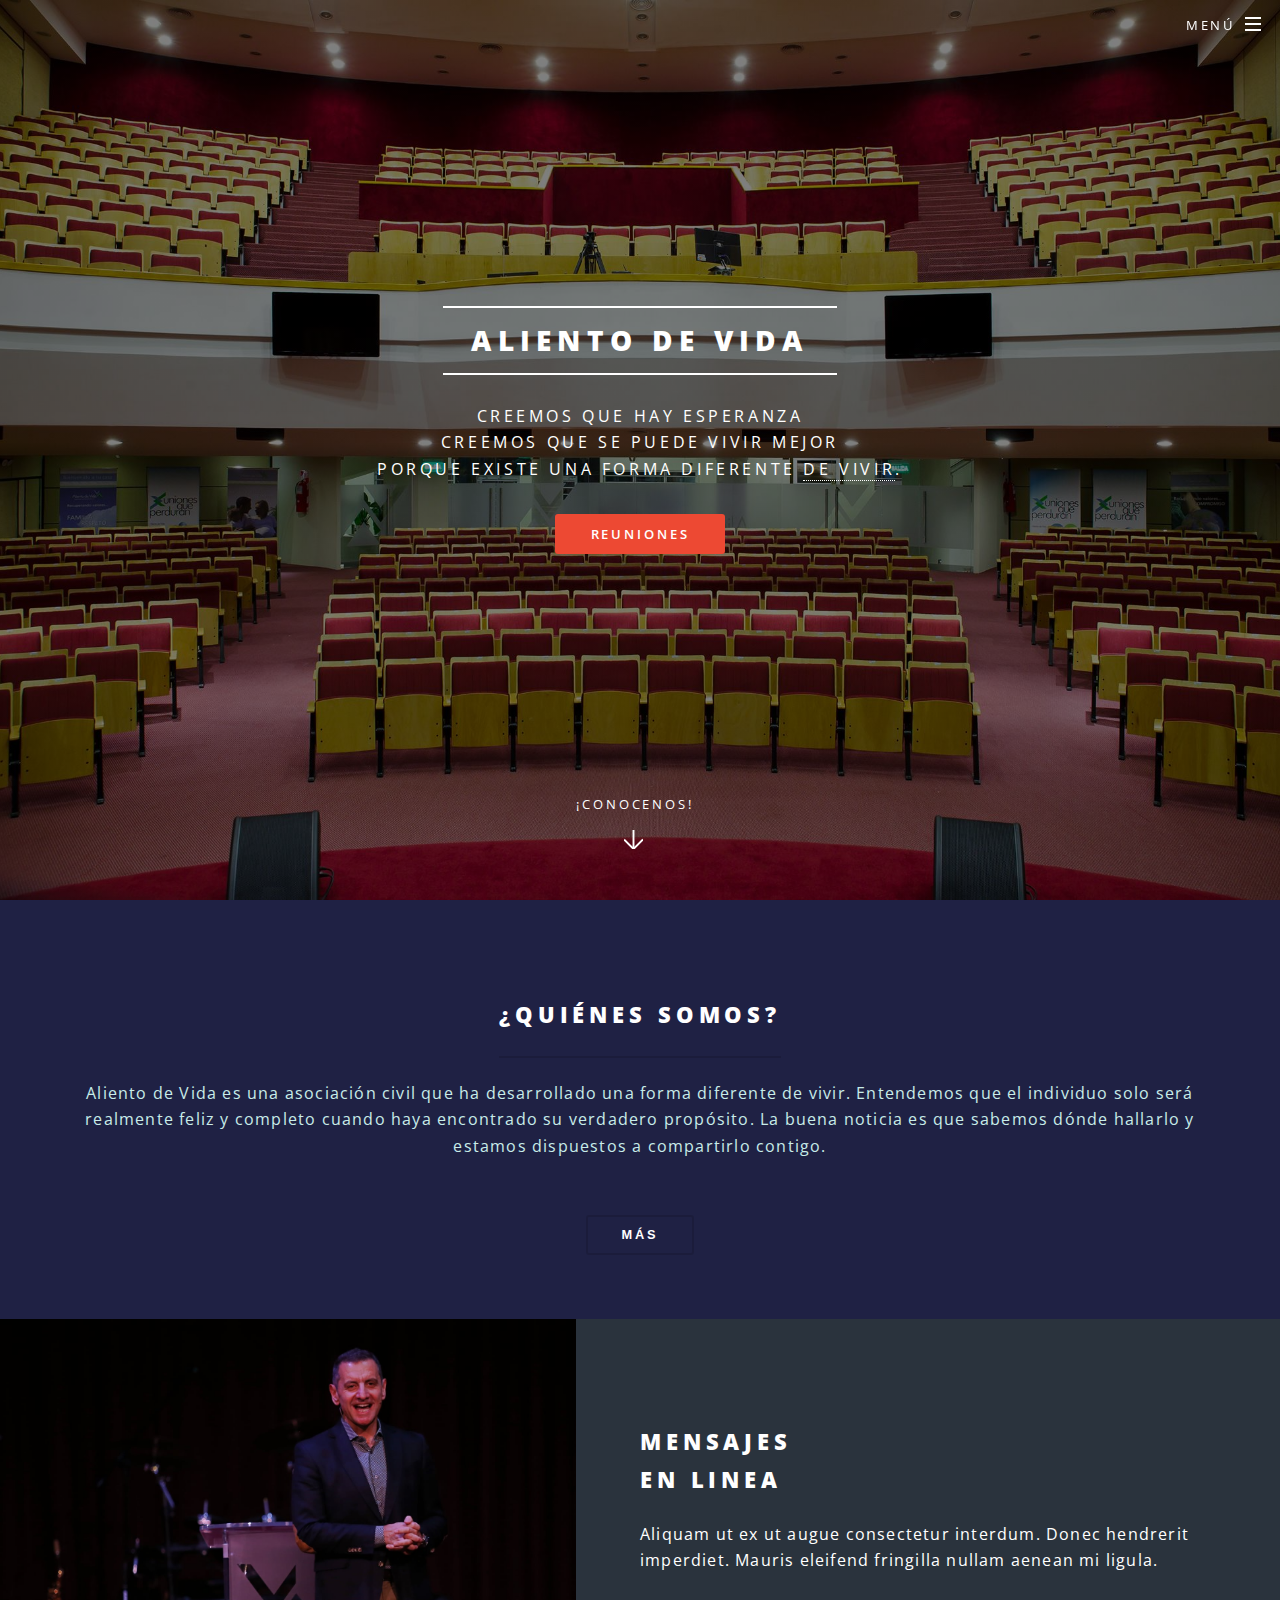
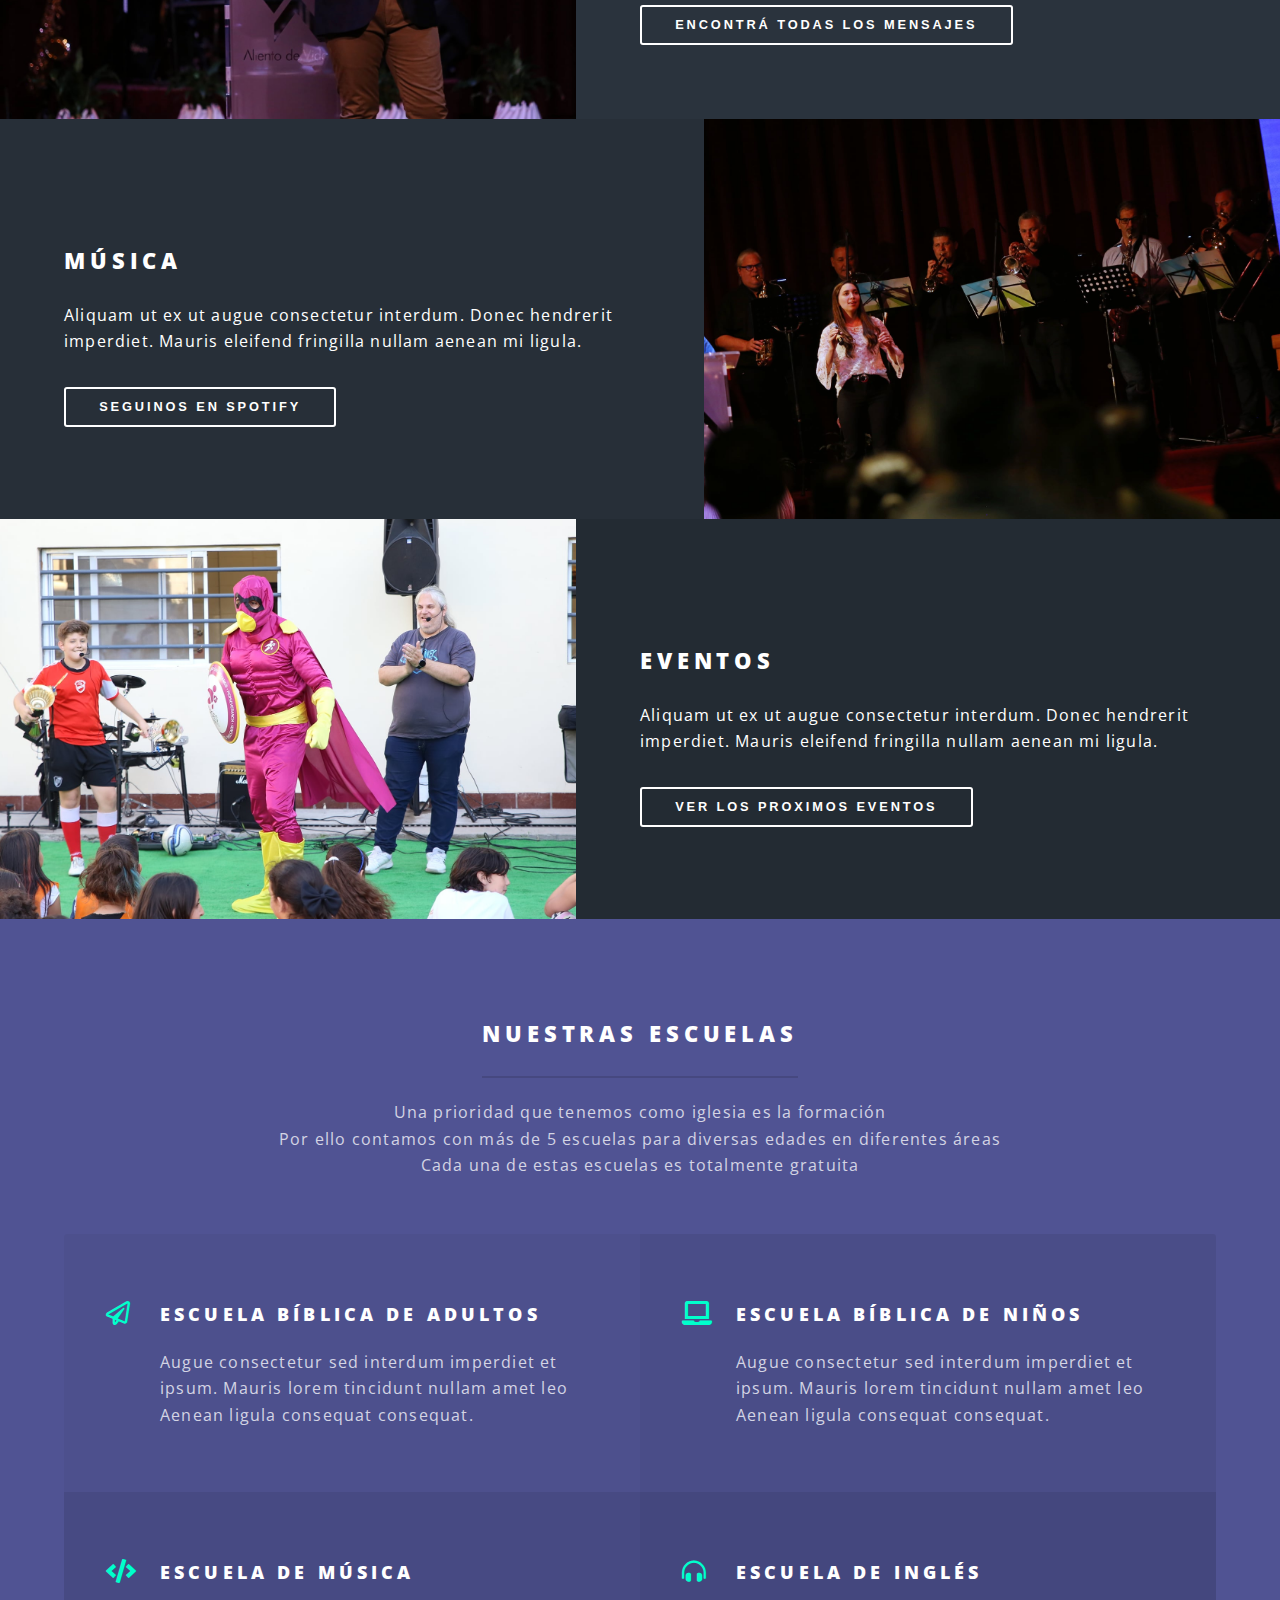
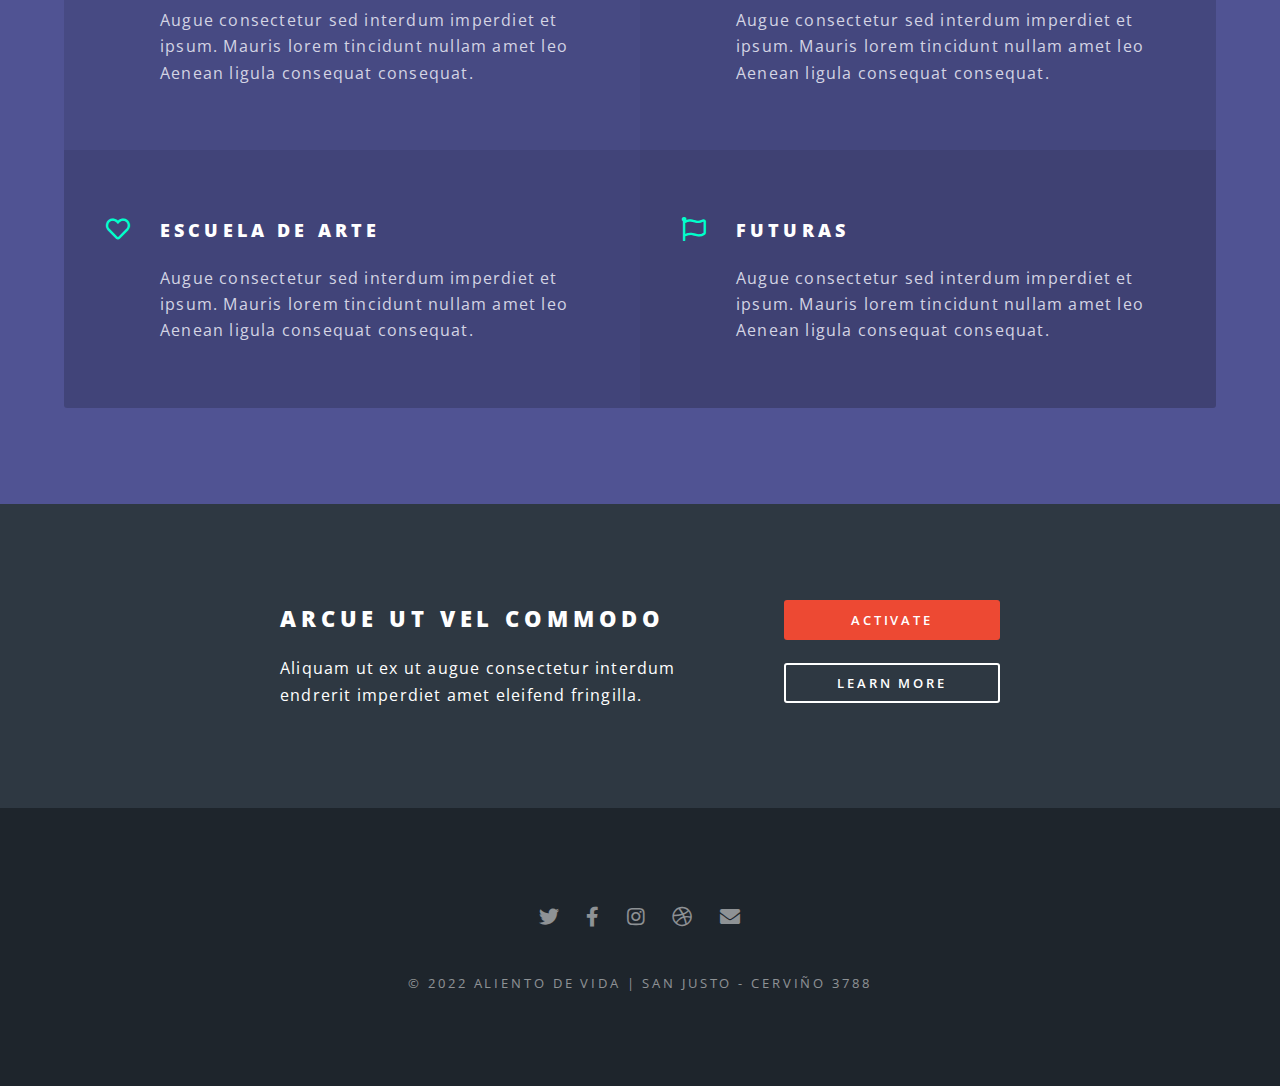
==== index.html @ 41821c65 "first commit" ====
<!DOCTYPE HTML>
<html>
	<head>
		<title>Aliento de Vida</title>
		<meta charset="utf-8" />
		<meta name="viewport" content="width=device-width, initial-scale=1, user-scalable=no" />
		<link rel="stylesheet" href="assets/css/main.css" />
		<link rel="icon" href="./images/alientoLogo.jpg" type="image/x-icon">
		
		<noscript><link rel="stylesheet" href="assets/css/noscript.css" /></noscript>
	</head>
	<body class="landing is-preload">

		<!-- Page Wrapper -->
			<div id="page-wrapper">

				<!-- Header -->
					<header id="header" class="alt">
						<h1><a href="index.html">Aliento de Vida</a></h1>
						<nav id="nav">
							<ul>
								<li class="special">
									<a href="#menu" class="menuToggle"><span>Menú</span></a>
									<div id="menu">
										<ul>
											<li><a href="index.html">Iglesia</a></li>
											<li><a href="generic.html">Música</a></li>
											<li><a href="elements.html">Escuelas</a></li>
											<li><a href="elements.html">Ministerios</a></li>
											<li><a href="elements.html">Testimonios</a></li>
											<li><a href="elements.html">Extensiones</a></li>
										</ul>
									</div>
								</li>
							</ul>
						</nav>
					</header>

				<!-- Banner -->
					<section id="banner">
						<div class="inner">
							<h2>Aliento de Vida</h2>
							<p>Creemos que hay esperanza<br/>
								Creemos que se puede vivir mejor<br/>
							Porque existe una forma diferente <a href="#">de vivir</a>.</p>
							<ul class="actions special">
								<li><a href="#" class="button primary">Reuniones	</a></li>
							</ul>
						</div>
						<a href="#one" class="more scrolly">¡Conocenos!</a>
					</section>

				<!-- One -->
					<section id="one" class="wrapper style1 special">
						<div class="inner">
							<header class="major">
								<h2>¿Quiénes somos?<br/>
									</h2>
								<p>Aliento de Vida es una asociación civil que ha desarrollado una forma diferente de vivir.
									Entendemos que el individuo solo será realmente feliz y completo 
									cuando haya encontrado su verdadero propósito. La buena noticia es 
									que sabemos dónde hallarlo y estamos dispuestos a compartirlo contigo.</p>
							</header>
							<button>Más</button>
						</div>
					</section>

				<!-- Two -->
					<section id="two" class="wrapper alt style2">
						<section class="spotlight">
							<div class="image">
								<div class="slider" id="slider-1">
									<div class="slider__section">
										<img class="slider__img" src="images/Mensajes/1.jpg" alt="">
									</div>
									<div class="slider__section">
										<img class="slider__img zoom" src="images/Mensajes/2.jpg" alt="">
									</div>
									<div class="slider__section">
										<img class="slider__img" src="images/Mensajes/3.jpg" alt="">
									</div>
									<div class="slider__section">
										<img class="slider__img zoom" src="images/Mensajes/4.jpg" alt="">
									</div>
								</div>
							</div>
							<div class="content">
								<h2>Mensajes<br />
								en linea</h2>
								<p>Aliquam ut ex ut augue consectetur interdum. Donec hendrerit imperdiet. Mauris eleifend fringilla nullam aenean mi ligula.</p>
								<button>Encontrá todas los mensajes</button>
							</div>
						</section>
						<section class="spotlight">
							<div class="image">
								<div class="slider" id="slider-2">
									<div class="slider__section">
										<img class="slider__img zoom" src="images/Musica/1.jpg" alt="">
									</div>
									<div class="slider__section">
										<img class="slider__img" src="images/Musica/2.jpg" alt="">
									</div>
									<div class="slider__section">
										<img class="slider__img zoom" src="images/Musica/3.jpg" alt="">
									</div>
									<div class="slider__section">
										<img class="slider__img" src="images/Musica/4.jpg" alt="">
									</div>
								</div>
							</div>
							<div class="content">
								<h2>Música<br />
								</h2>
								<p>Aliquam ut ex ut augue consectetur interdum. Donec hendrerit imperdiet. Mauris eleifend fringilla nullam aenean mi ligula.</p>
								<button>Seguinos en spotify</button>
							</div>
						</section>
						<section class="spotlight">
							<div class="image">
								<div class="slider" id="slider-3">
									<div class="slider__section">
										<img class="slider__img" src="images/Eventos/1.jpg" alt="">
									</div>
									<div class="slider__section">
										<img class="slider__img zoom" src="images/Eventos/2.jpg" alt="">
									</div>
									<div class="slider__section">
										<img class="slider__img" src="images/Eventos/3.jpg" alt="">
									</div>
									<div class="slider__section">
										<img class="slider__img zoom" src="images/Eventos/4.jpg" alt="">
									</div>
								</div>
							</div>
							<div class="content">
								<h2>Eventos<br />
								</h2>
								<p>Aliquam ut ex ut augue consectetur interdum. Donec hendrerit imperdiet. Mauris eleifend fringilla nullam aenean mi ligula.</p>
								<button>Ver los proximos eventos</button>
							</div>
						</section>
					</section>

				<!-- Three -->
					<section id="three" class="wrapper style3 special">
						<div class="inner">
							<header class="major">
								<h2>Nuestras escuelas</h2>
								<p>Una prioridad que tenemos como iglesia es la formación<br />
								Por ello contamos con más de 5 escuelas para diversas edades en diferentes áreas<br />
								Cada una de estas escuelas es totalmente gratuita
								</p>
							</header>
							<ul class="features">
								<li class="icon fa-paper-plane">
									<h3>Escuela Bíblica de adultos</h3>
									<p>Augue consectetur sed interdum imperdiet et ipsum. Mauris lorem tincidunt nullam amet leo Aenean ligula consequat consequat.</p>
								</li>
								<li class="icon solid fa-laptop">
									<h3>Escuela Bíblica de niños</h3>
									<p>Augue consectetur sed interdum imperdiet et ipsum. Mauris lorem tincidunt nullam amet leo Aenean ligula consequat consequat.</p>
								</li>
								<li class="icon solid fa-code">
									<h3>Escuela de Música</h3>
									<p>Augue consectetur sed interdum imperdiet et ipsum. Mauris lorem tincidunt nullam amet leo Aenean ligula consequat consequat.</p>
								</li>
								<li class="icon solid fa-headphones-alt">
									<h3>Escuela de Inglés</h3>
									<p>Augue consectetur sed interdum imperdiet et ipsum. Mauris lorem tincidunt nullam amet leo Aenean ligula consequat consequat.</p>
								</li>
								<li class="icon fa-heart">
									<h3>Escuela de Arte</h3>
									<p>Augue consectetur sed interdum imperdiet et ipsum. Mauris lorem tincidunt nullam amet leo Aenean ligula consequat consequat.</p>
								</li>
								<li class="icon fa-flag">
									<h3>Futuras</h3>
									<p>Augue consectetur sed interdum imperdiet et ipsum. Mauris lorem tincidunt nullam amet leo Aenean ligula consequat consequat.</p>
								</li>
							</ul>
						</div>
					</section>

				<!-- CTA -->
					<section id="cta" class="wrapper style4">
						<div class="inner">
							<header>
								<h2>Arcue ut vel commodo</h2>
								<p>Aliquam ut ex ut augue consectetur interdum endrerit imperdiet amet eleifend fringilla.</p>
							</header>
							<ul class="actions stacked">
								<li><a href="#" class="button fit primary">Activate</a></li>
								<li><a href="#" class="button fit">Learn More</a></li>
							</ul>
						</div>
					</section>

				<!-- Footer -->
					<footer id="footer">
						<ul class="icons">
							<li><a href="#" class="icon brands fa-twitter"><span class="label">Twitter</span></a></li>
							<li><a href="#" class="icon brands fa-facebook-f"><span class="label">Facebook</span></a></li>
							<li><a href="#" class="icon brands fa-instagram"><span class="label">Instagram</span></a></li>
							<li><a href="#" class="icon brands fa-dribbble"><span class="label">Dribbble</span></a></li>
							<li><a href="#" class="icon solid fa-envelope"><span class="label">Email</span></a></li>
						</ul>
						<ul class="copyright">
							<li>&copy; 2022 Aliento de Vida | San Justo - Cerviño 3788</li></li>
						</ul>
					</footer>

			</div>

		<!-- Scripts -->
			<script src="assets/js/jquery.min.js"></script>
			<script src="assets/js/jquery.scrollex.min.js"></script>
			<script src="assets/js/jquery.scrolly.min.js"></script>
			<script src="assets/js/browser.min.js"></script>
			<script src="assets/js/breakpoints.min.js"></script>
			<script src="assets/js/util.js"></script>
			<script src="assets/js/main.js"></script>
			<script src="assets/js/sliders.js"></script>
			<script src="https://cdn.jsdelivr.net/npm/bootstrap@5.1.3/dist/js/bootstrap.bundle.min.js" integrity="sha384-ka7Sk0Gln4gmtz2MlQnikT1wXgYsOg+OMhuP+IlRH9sENBO0LRn5q+8nbTov4+1p" crossorigin="anonymous"></script>
	</body>
</html>
---- assets/css/main.css ----
@import url(fontawesome-all.min.css);
@import url("https://fonts.googleapis.com/css?family=Open+Sans:400,400italic,600,600italic,800,800italic");

.impo{
	color: #fff !important;
}

html, body, div, span, applet, object,
iframe, h1, h2, h3, h4, h5, h6, p, blockquote,
pre, a, abbr, acronym, address, big, cite,
code, del, dfn, em, img, ins, kbd, q, s, samp,
small, strike, strong, sub, sup, tt, var, b,
u, i, center, dl, dt, dd, ol, ul, li, fieldset,
form, label, legend, table, caption, tbody,
tfoot, thead, tr, th, td, article, aside,
canvas, details, embed, figure, figcaption,
footer, header, hgroup, menu, nav, output, ruby,
section, summary, time, mark, audio, video {
	margin: 0;
	padding: 0;
	border: 0;
	font-size: 100%;
	font: inherit;
	vertical-align: baseline;}

article, aside, details, figcaption, figure,
footer, header, hgroup, menu, nav, section {
	display: block;}

body {
	line-height: 1;
}

ol, ul {
	list-style: none;
}

blockquote, q {
	quotes: none;
}

	blockquote:before, blockquote:after, q:before, q:after {
		content: '';
		content: none;
	}

table {
	border-collapse: collapse;
	border-spacing: 0;
}

body {
	-webkit-text-size-adjust: none;
}

mark {
	background-color: transparent;
	color: inherit;
}

input::-moz-focus-inner {
	border: 0;
	padding: 0;
}

input, select, textarea {
	-moz-appearance: none;
	-webkit-appearance: none;
	-ms-appearance: none;
	appearance: none;
}

/* Basic */

	@-ms-viewport {
		width: device-width;
	}

	html {
		box-sizing: border-box;
	}

	*, *:before, *:after {
		box-sizing: inherit;
	}

	body {
		background: #2e3842;
	}

		body.is-preload *, body.is-preload *:before, body.is-preload *:after {
			-moz-animation: none !important;
			-webkit-animation: none !important;
			-ms-animation: none !important;
			animation: none !important;
			-moz-transition: none !important;
			-webkit-transition: none !important;
			-ms-transition: none !important;
			transition: none !important;
		}

	body, input, select, textarea {
		color: #fff;
		font-family: "Open Sans", Helvetica, sans-serif;
		font-size: 15pt;
		font-weight: 400;
		letter-spacing: 0.075em;
		line-height: 1.65em;
	}

		@media screen and (max-width: 1680px) {

			body, input, select, textarea {
				font-size: 13pt;
			}

		}

		@media screen and (max-width: 1280px) {

			body, input, select, textarea {
				font-size: 12pt;
			}

		}

		@media screen and (max-width: 736px) {

			body, input, select, textarea {
				font-size: 11pt;
				letter-spacing: 0.0375em;
			}

		}

	a {
		-moz-transition: color 0.2s ease, border-bottom-color 0.2s ease;
		-webkit-transition: color 0.2s ease, border-bottom-color 0.2s ease;
		-ms-transition: color 0.2s ease, border-bottom-color 0.2s ease;
		transition: color 0.2s ease, border-bottom-color 0.2s ease;
		border-bottom: dotted 1px;
		color: inherit;
		text-decoration: none;
	}

		a:hover {
			border-bottom-color: transparent;
		}

	strong, b {
		color: #fff;
		font-weight: 600;
	}

	em, i {
		font-style: italic;
	}

	p {
		margin: 0 0 2em 0;
	}

	h1, h2, h3, h4, h5, h6 {
		color: #fff;
		font-weight: 800;
		letter-spacing: 0.225em;
		line-height: 1em;
		margin: 0 0 1em 0;
		text-transform: uppercase;
	}

		h1 a, h2 a, h3 a, h4 a, h5 a, h6 a {
			color: inherit;
			text-decoration: none;
		}

	h2 {
		font-size: 1.35em;
		line-height: 1.75em;
	}

		@media screen and (max-width: 736px) {

			h2 {
				font-size: 1.1em;
				line-height: 1.65em;
			}

		}

	h3 {
		font-size: 1.15em;
		line-height: 1.75em;
	}

		@media screen and (max-width: 736px) {

			h3 {
				font-size: 1em;
				line-height: 1.65em;
			}

		}

	h4 {
		font-size: 1em;
		line-height: 1.5em;
	}

	h5 {
		font-size: 0.8em;
		line-height: 1.5em;
	}

	h6 {
		font-size: 0.7em;
		line-height: 1.5em;
	}

	sub {
		font-size: 0.8em;
		position: relative;
		top: 0.5em;
	}

	sup {
		font-size: 0.8em;
		position: relative;
		top: -0.5em;
	}

	hr {
		border: 0;
		border-bottom: solid 2px #fff;
		margin: 3em 0;
	}

		hr.major {
			margin: 4.5em 0;
		}

	blockquote {
		border-left: solid 4px #fff;
		font-style: italic;
		margin: 0 0 2em 0;
		padding: 0.5em 0 0.5em 2em;
	}

	code {
		background: rgba(144, 144, 144, 0.25);
		border-radius: 3px;
		font-family: "Courier New", monospace;
		font-size: 0.9em;
		letter-spacing: 0;
		margin: 0 0.25em;
		padding: 0.25em 0.65em;
	}

	pre {
		-webkit-overflow-scrolling: touch;
		font-family: "Courier New", monospace;
		font-size: 0.9em;
		margin: 0 0 2em 0;
	}

		pre code {
			display: block;
			line-height: 1.75em;
			padding: 1em 1.5em;
			overflow-x: auto;
		}

	.align-left {
		text-align: left;
	}

	.align-center {
		text-align: center;
	}

	.align-right {
		text-align: right;
	}

/* Row */

	.row {
		display: flex;
		flex-wrap: wrap;
		box-sizing: border-box;
		align-items: stretch;
	}

		.row > * {
			box-sizing: border-box;
		}

		.row.gtr-uniform > * > :last-child {
			margin-bottom: 0;
		}

		.row.aln-left {
			justify-content: flex-start;
		}

		.row.aln-center {
			justify-content: center;
		}

		.row.aln-right {
			justify-content: flex-end;
		}

		.row.aln-top {
			align-items: flex-start;
		}

		.row.aln-middle {
			align-items: center;
		}

		.row.aln-bottom {
			align-items: flex-end;
		}

		.row > .imp {
			order: -1;
		}

		.row > .col-1 {
			width: 8.33333%;
		}

		.row > .off-1 {
			margin-left: 8.33333%;
		}

		.row > .col-2 {
			width: 16.66667%;
		}

		.row > .off-2 {
			margin-left: 16.66667%;
		}

		.row > .col-3 {
			width: 25%;
		}

		.row > .off-3 {
			margin-left: 25%;
		}

		.row > .col-4 {
			width: 33.33333%;
		}

		.row > .off-4 {
			margin-left: 33.33333%;
		}

		.row > .col-5 {
			width: 41.66667%;
		}

		.row > .off-5 {
			margin-left: 41.66667%;
		}

		.row > .col-6 {
			width: 50%;
		}

		.row > .off-6 {
			margin-left: 50%;
		}

		.row > .col-7 {
			width: 58.33333%;
		}

		.row > .off-7 {
			margin-left: 58.33333%;
		}

		.row > .col-8 {
			width: 66.66667%;
		}

		.row > .off-8 {
			margin-left: 66.66667%;
		}

		.row > .col-9 {
			width: 75%;
		}

		.row > .off-9 {
			margin-left: 75%;
		}

		.row > .col-10 {
			width: 83.33333%;
		}

		.row > .off-10 {
			margin-left: 83.33333%;
		}

		.row > .col-11 {
			width: 91.66667%;
		}

		.row > .off-11 {
			margin-left: 91.66667%;
		}

		.row > .col-12 {
			width: 100%;
		}

		.row > .off-12 {
			margin-left: 100%;
		}

		.row.gtr-0 {
			margin-top: 0;
			margin-left: 0em;
		}

			.row.gtr-0 > * {
				padding: 0 0 0 0em;
			}

			.row.gtr-0.gtr-uniform {
				margin-top: 0em;
			}

				.row.gtr-0.gtr-uniform > * {
					padding-top: 0em;
				}

		.row.gtr-25 {
			margin-top: 0;
			margin-left: -0.375em;
		}

			.row.gtr-25 > * {
				padding: 0 0 0 0.375em;
			}

			.row.gtr-25.gtr-uniform {
				margin-top: -0.375em;
			}

				.row.gtr-25.gtr-uniform > * {
					padding-top: 0.375em;
				}

		.row.gtr-50 {
			margin-top: 0;
			margin-left: -0.75em;
		}

			.row.gtr-50 > * {
				padding: 0 0 0 0.75em;
			}

			.row.gtr-50.gtr-uniform {
				margin-top: -0.75em;
			}

				.row.gtr-50.gtr-uniform > * {
					padding-top: 0.75em;
				}

		.row {
			margin-top: 0;
			margin-left: -1.5em;
		}

			.row > * {
				padding: 0 0 0 1.5em;
			}

			.row.gtr-uniform {
				margin-top: -1.5em;
			}

				.row.gtr-uniform > * {
					padding-top: 1.5em;
				}

		.row.gtr-150 {
			margin-top: 0;
			margin-left: -2.25em;
		}

			.row.gtr-150 > * {
				padding: 0 0 0 2.25em;
			}

			.row.gtr-150.gtr-uniform {
				margin-top: -2.25em;
			}

				.row.gtr-150.gtr-uniform > * {
					padding-top: 2.25em;
				}

		.row.gtr-200 {
			margin-top: 0;
			margin-left: -3em;
		}

			.row.gtr-200 > * {
				padding: 0 0 0 3em;
			}

			.row.gtr-200.gtr-uniform {
				margin-top: -3em;
			}

				.row.gtr-200.gtr-uniform > * {
					padding-top: 3em;
				}

		@media screen and (max-width: 1680px) {

			.row {
				display: flex;
				flex-wrap: wrap;
				box-sizing: border-box;
				align-items: stretch;
			}

				.row > * {
					box-sizing: border-box;
				}

				.row.gtr-uniform > * > :last-child {
					margin-bottom: 0;
				}

				.row.aln-left {
					justify-content: flex-start;
				}

				.row.aln-center {
					justify-content: center;
				}

				.row.aln-right {
					justify-content: flex-end;
				}

				.row.aln-top {
					align-items: flex-start;
				}

				.row.aln-middle {
					align-items: center;
				}

				.row.aln-bottom {
					align-items: flex-end;
				}

				.row > .imp-xlarge {
					order: -1;
				}

				.row > .col-1-xlarge {
					width: 8.33333%;
				}

				.row > .off-1-xlarge {
					margin-left: 8.33333%;
				}

				.row > .col-2-xlarge {
					width: 16.66667%;
				}

				.row > .off-2-xlarge {
					margin-left: 16.66667%;
				}

				.row > .col-3-xlarge {
					width: 25%;
				}

				.row > .off-3-xlarge {
					margin-left: 25%;
				}

				.row > .col-4-xlarge {
					width: 33.33333%;
				}

				.row > .off-4-xlarge {
					margin-left: 33.33333%;
				}

				.row > .col-5-xlarge {
					width: 41.66667%;
				}

				.row > .off-5-xlarge {
					margin-left: 41.66667%;
				}

				.row > .col-6-xlarge {
					width: 50%;
				}

				.row > .off-6-xlarge {
					margin-left: 50%;
				}

				.row > .col-7-xlarge {
					width: 58.33333%;
				}

				.row > .off-7-xlarge {
					margin-left: 58.33333%;
				}

				.row > .col-8-xlarge {
					width: 66.66667%;
				}

				.row > .off-8-xlarge {
					margin-left: 66.66667%;
				}

				.row > .col-9-xlarge {
					width: 75%;
				}

				.row > .off-9-xlarge {
					margin-left: 75%;
				}

				.row > .col-10-xlarge {
					width: 83.33333%;
				}

				.row > .off-10-xlarge {
					margin-left: 83.33333%;
				}

				.row > .col-11-xlarge {
					width: 91.66667%;
				}

				.row > .off-11-xlarge {
					margin-left: 91.66667%;
				}

				.row > .col-12-xlarge {
					width: 100%;
				}

				.row > .off-12-xlarge {
					margin-left: 100%;
				}

				.row.gtr-0 {
					margin-top: 0;
					margin-left: 0em;
				}

					.row.gtr-0 > * {
						padding: 0 0 0 0em;
					}

					.row.gtr-0.gtr-uniform {
						margin-top: 0em;
					}

						.row.gtr-0.gtr-uniform > * {
							padding-top: 0em;
						}

				.row.gtr-25 {
					margin-top: 0;
					margin-left: -0.375em;
				}

					.row.gtr-25 > * {
						padding: 0 0 0 0.375em;
					}

					.row.gtr-25.gtr-uniform {
						margin-top: -0.375em;
					}

						.row.gtr-25.gtr-uniform > * {
							padding-top: 0.375em;
						}

				.row.gtr-50 {
					margin-top: 0;
					margin-left: -0.75em;
				}

					.row.gtr-50 > * {
						padding: 0 0 0 0.75em;
					}

					.row.gtr-50.gtr-uniform {
						margin-top: -0.75em;
					}

						.row.gtr-50.gtr-uniform > * {
							padding-top: 0.75em;
						}

				.row {
					margin-top: 0;
					margin-left: -1.5em;
				}

					.row > * {
						padding: 0 0 0 1.5em;
					}

					.row.gtr-uniform {
						margin-top: -1.5em;
					}

						.row.gtr-uniform > * {
							padding-top: 1.5em;
						}

				.row.gtr-150 {
					margin-top: 0;
					margin-left: -2.25em;
				}

					.row.gtr-150 > * {
						padding: 0 0 0 2.25em;
					}

					.row.gtr-150.gtr-uniform {
						margin-top: -2.25em;
					}

						.row.gtr-150.gtr-uniform > * {
							padding-top: 2.25em;
						}

				.row.gtr-200 {
					margin-top: 0;
					margin-left: -3em;
				}

					.row.gtr-200 > * {
						padding: 0 0 0 3em;
					}

					.row.gtr-200.gtr-uniform {
						margin-top: -3em;
					}

						.row.gtr-200.gtr-uniform > * {
							padding-top: 3em;
						}

		}

		@media screen and (max-width: 1280px) {

			.row {
				display: flex;
				flex-wrap: wrap;
				box-sizing: border-box;
				align-items: stretch;
			}

				.row > * {
					box-sizing: border-box;
				}

				.row.gtr-uniform > * > :last-child {
					margin-bottom: 0;
				}

				.row.aln-left {
					justify-content: flex-start;
				}

				.row.aln-center {
					justify-content: center;
				}

				.row.aln-right {
					justify-content: flex-end;
				}

				.row.aln-top {
					align-items: flex-start;
				}

				.row.aln-middle {
					align-items: center;
				}

				.row.aln-bottom {
					align-items: flex-end;
				}

				.row > .imp-large {
					order: -1;
				}

				.row > .col-1-large {
					width: 8.33333%;
				}

				.row > .off-1-large {
					margin-left: 8.33333%;
				}

				.row > .col-2-large {
					width: 16.66667%;
				}

				.row > .off-2-large {
					margin-left: 16.66667%;
				}

				.row > .col-3-large {
					width: 25%;
				}

				.row > .off-3-large {
					margin-left: 25%;
				}

				.row > .col-4-large {
					width: 33.33333%;
				}

				.row > .off-4-large {
					margin-left: 33.33333%;
				}

				.row > .col-5-large {
					width: 41.66667%;
				}

				.row > .off-5-large {
					margin-left: 41.66667%;
				}

				.row > .col-6-large {
					width: 50%;
				}

				.row > .off-6-large {
					margin-left: 50%;
				}

				.row > .col-7-large {
					width: 58.33333%;
				}

				.row > .off-7-large {
					margin-left: 58.33333%;
				}

				.row > .col-8-large {
					width: 66.66667%;
				}

				.row > .off-8-large {
					margin-left: 66.66667%;
				}

				.row > .col-9-large {
					width: 75%;
				}

				.row > .off-9-large {
					margin-left: 75%;
				}

				.row > .col-10-large {
					width: 83.33333%;
				}

				.row > .off-10-large {
					margin-left: 83.33333%;
				}

				.row > .col-11-large {
					width: 91.66667%;
				}

				.row > .off-11-large {
					margin-left: 91.66667%;
				}

				.row > .col-12-large {
					width: 100%;
				}

				.row > .off-12-large {
					margin-left: 100%;
				}

				.row.gtr-0 {
					margin-top: 0;
					margin-left: 0em;
				}

					.row.gtr-0 > * {
						padding: 0 0 0 0em;
					}

					.row.gtr-0.gtr-uniform {
						margin-top: 0em;
					}

						.row.gtr-0.gtr-uniform > * {
							padding-top: 0em;
						}

				.row.gtr-25 {
					margin-top: 0;
					margin-left: -0.375em;
				}

					.row.gtr-25 > * {
						padding: 0 0 0 0.375em;
					}

					.row.gtr-25.gtr-uniform {
						margin-top: -0.375em;
					}

						.row.gtr-25.gtr-uniform > * {
							padding-top: 0.375em;
						}

				.row.gtr-50 {
					margin-top: 0;
					margin-left: -0.75em;
				}

					.row.gtr-50 > * {
						padding: 0 0 0 0.75em;
					}

					.row.gtr-50.gtr-uniform {
						margin-top: -0.75em;
					}

						.row.gtr-50.gtr-uniform > * {
							padding-top: 0.75em;
						}

				.row {
					margin-top: 0;
					margin-left: -1.5em;
				}

					.row > * {
						padding: 0 0 0 1.5em;
					}

					.row.gtr-uniform {
						margin-top: -1.5em;
					}

						.row.gtr-uniform > * {
							padding-top: 1.5em;
						}

				.row.gtr-150 {
					margin-top: 0;
					margin-left: -2.25em;
				}

					.row.gtr-150 > * {
						padding: 0 0 0 2.25em;
					}

					.row.gtr-150.gtr-uniform {
						margin-top: -2.25em;
					}

						.row.gtr-150.gtr-uniform > * {
							padding-top: 2.25em;
						}

				.row.gtr-200 {
					margin-top: 0;
					margin-left: -3em;
				}

					.row.gtr-200 > * {
						padding: 0 0 0 3em;
					}

					.row.gtr-200.gtr-uniform {
						margin-top: -3em;
					}

						.row.gtr-200.gtr-uniform > * {
							padding-top: 3em;
						}

		}

		@media screen and (max-width: 980px) {

			.row {
				display: flex;
				flex-wrap: wrap;
				box-sizing: border-box;
				align-items: stretch;
			}

				.row > * {
					box-sizing: border-box;
				}

				.row.gtr-uniform > * > :last-child {
					margin-bottom: 0;
				}

				.row.aln-left {
					justify-content: flex-start;
				}

				.row.aln-center {
					justify-content: center;
				}

				.row.aln-right {
					justify-content: flex-end;
				}

				.row.aln-top {
					align-items: flex-start;
				}

				.row.aln-middle {
					align-items: center;
				}

				.row.aln-bottom {
					align-items: flex-end;
				}

				.row > .imp-medium {
					order: -1;
				}

				.row > .col-1-medium {
					width: 8.33333%;
				}

				.row > .off-1-medium {
					margin-left: 8.33333%;
				}

				.row > .col-2-medium {
					width: 16.66667%;
				}

				.row > .off-2-medium {
					margin-left: 16.66667%;
				}

				.row > .col-3-medium {
					width: 25%;
				}

				.row > .off-3-medium {
					margin-left: 25%;
				}

				.row > .col-4-medium {
					width: 33.33333%;
				}

				.row > .off-4-medium {
					margin-left: 33.33333%;
				}

				.row > .col-5-medium {
					width: 41.66667%;
				}

				.row > .off-5-medium {
					margin-left: 41.66667%;
				}

				.row > .col-6-medium {
					width: 50%;
				}

				.row > .off-6-medium {
					margin-left: 50%;
				}

				.row > .col-7-medium {
					width: 58.33333%;
				}

				.row > .off-7-medium {
					margin-left: 58.33333%;
				}

				.row > .col-8-medium {
					width: 66.66667%;
				}

				.row > .off-8-medium {
					margin-left: 66.66667%;
				}

				.row > .col-9-medium {
					width: 75%;
				}

				.row > .off-9-medium {
					margin-left: 75%;
				}

				.row > .col-10-medium {
					width: 83.33333%;
				}

				.row > .off-10-medium {
					margin-left: 83.33333%;
				}

				.row > .col-11-medium {
					width: 91.66667%;
				}

				.row > .off-11-medium {
					margin-left: 91.66667%;
				}

				.row > .col-12-medium {
					width: 100%;
				}

				.row > .off-12-medium {
					margin-left: 100%;
				}

				.row.gtr-0 {
					margin-top: 0;
					margin-left: 0em;
				}

					.row.gtr-0 > * {
						padding: 0 0 0 0em;
					}

					.row.gtr-0.gtr-uniform {
						margin-top: 0em;
					}

						.row.gtr-0.gtr-uniform > * {
							padding-top: 0em;
						}

				.row.gtr-25 {
					margin-top: 0;
					margin-left: -0.375em;
				}

					.row.gtr-25 > * {
						padding: 0 0 0 0.375em;
					}

					.row.gtr-25.gtr-uniform {
						margin-top: -0.375em;
					}

						.row.gtr-25.gtr-uniform > * {
							padding-top: 0.375em;
						}

				.row.gtr-50 {
					margin-top: 0;
					margin-left: -0.75em;
				}

					.row.gtr-50 > * {
						padding: 0 0 0 0.75em;
					}

					.row.gtr-50.gtr-uniform {
						margin-top: -0.75em;
					}

						.row.gtr-50.gtr-uniform > * {
							padding-top: 0.75em;
						}

				.row {
					margin-top: 0;
					margin-left: -1.5em;
				}

					.row > * {
						padding: 0 0 0 1.5em;
					}

					.row.gtr-uniform {
						margin-top: -1.5em;
					}

						.row.gtr-uniform > * {
							padding-top: 1.5em;
						}

				.row.gtr-150 {
					margin-top: 0;
					margin-left: -2.25em;
				}

					.row.gtr-150 > * {
						padding: 0 0 0 2.25em;
					}

					.row.gtr-150.gtr-uniform {
						margin-top: -2.25em;
					}

						.row.gtr-150.gtr-uniform > * {
							padding-top: 2.25em;
						}

				.row.gtr-200 {
					margin-top: 0;
					margin-left: -3em;
				}

					.row.gtr-200 > * {
						padding: 0 0 0 3em;
					}

					.row.gtr-200.gtr-uniform {
						margin-top: -3em;
					}

						.row.gtr-200.gtr-uniform > * {
							padding-top: 3em;
						}

		}

		@media screen and (max-width: 736px) {

			.row {
				display: flex;
				flex-wrap: wrap;
				box-sizing: border-box;
				align-items: stretch;
			}

				.row > * {
					box-sizing: border-box;
				}

				.row.gtr-uniform > * > :last-child {
					margin-bottom: 0;
				}

				.row.aln-left {
					justify-content: flex-start;
				}

				.row.aln-center {
					justify-content: center;
				}

				.row.aln-right {
					justify-content: flex-end;
				}

				.row.aln-top {
					align-items: flex-start;
				}

				.row.aln-middle {
					align-items: center;
				}

				.row.aln-bottom {
					align-items: flex-end;
				}

				.row > .imp-small {
					order: -1;
				}

				.row > .col-1-small {
					width: 8.33333%;
				}

				.row > .off-1-small {
					margin-left: 8.33333%;
				}

				.row > .col-2-small {
					width: 16.66667%;
				}

				.row > .off-2-small {
					margin-left: 16.66667%;
				}

				.row > .col-3-small {
					width: 25%;
				}

				.row > .off-3-small {
					margin-left: 25%;
				}

				.row > .col-4-small {
					width: 33.33333%;
				}

				.row > .off-4-small {
					margin-left: 33.33333%;
				}

				.row > .col-5-small {
					width: 41.66667%;
				}

				.row > .off-5-small {
					margin-left: 41.66667%;
				}

				.row > .col-6-small {
					width: 50%;
				}

				.row > .off-6-small {
					margin-left: 50%;
				}

				.row > .col-7-small {
					width: 58.33333%;
				}

				.row > .off-7-small {
					margin-left: 58.33333%;
				}

				.row > .col-8-small {
					width: 66.66667%;
				}

				.row > .off-8-small {
					margin-left: 66.66667%;
				}

				.row > .col-9-small {
					width: 75%;
				}

				.row > .off-9-small {
					margin-left: 75%;
				}

				.row > .col-10-small {
					width: 83.33333%;
				}

				.row > .off-10-small {
					margin-left: 83.33333%;
				}

				.row > .col-11-small {
					width: 91.66667%;
				}

				.row > .off-11-small {
					margin-left: 91.66667%;
				}

				.row > .col-12-small {
					width: 100%;
				}

				.row > .off-12-small {
					margin-left: 100%;
				}

				.row.gtr-0 {
					margin-top: 0;
					margin-left: 0em;
				}

					.row.gtr-0 > * {
						padding: 0 0 0 0em;
					}

					.row.gtr-0.gtr-uniform {
						margin-top: 0em;
					}

						.row.gtr-0.gtr-uniform > * {
							padding-top: 0em;
						}

				.row.gtr-25 {
					margin-top: 0;
					margin-left: -0.375em;
				}

					.row.gtr-25 > * {
						padding: 0 0 0 0.375em;
					}

					.row.gtr-25.gtr-uniform {
						margin-top: -0.375em;
					}

						.row.gtr-25.gtr-uniform > * {
							padding-top: 0.375em;
						}

				.row.gtr-50 {
					margin-top: 0;
					margin-left: -0.75em;
				}

					.row.gtr-50 > * {
						padding: 0 0 0 0.75em;
					}

					.row.gtr-50.gtr-uniform {
						margin-top: -0.75em;
					}

						.row.gtr-50.gtr-uniform > * {
							padding-top: 0.75em;
						}

				.row {
					margin-top: 0;
					margin-left: -1.5em;
				}

					.row > * {
						padding: 0 0 0 1.5em;
					}

					.row.gtr-uniform {
						margin-top: -1.5em;
					}

						.row.gtr-uniform > * {
							padding-top: 1.5em;
						}

				.row.gtr-150 {
					margin-top: 0;
					margin-left: -2.25em;
				}

					.row.gtr-150 > * {
						padding: 0 0 0 2.25em;
					}

					.row.gtr-150.gtr-uniform {
						margin-top: -2.25em;
					}

						.row.gtr-150.gtr-uniform > * {
							padding-top: 2.25em;
						}

				.row.gtr-200 {
					margin-top: 0;
					margin-left: -3em;
				}

					.row.gtr-200 > * {
						padding: 0 0 0 3em;
					}

					.row.gtr-200.gtr-uniform {
						margin-top: -3em;
					}

						.row.gtr-200.gtr-uniform > * {
							padding-top: 3em;
						}

		}

		@media screen and (max-width: 480px) {

			.row {
				display: flex;
				flex-wrap: wrap;
				box-sizing: border-box;
				align-items: stretch;
			}

				.row > * {
					box-sizing: border-box;
				}

				.row.gtr-uniform > * > :last-child {
					margin-bottom: 0;
				}

				.row.aln-left {
					justify-content: flex-start;
				}

				.row.aln-center {
					justify-content: center;
				}

				.row.aln-right {
					justify-content: flex-end;
				}

				.row.aln-top {
					align-items: flex-start;
				}

				.row.aln-middle {
					align-items: center;
				}

				.row.aln-bottom {
					align-items: flex-end;
				}

				.row > .imp-xsmall {
					order: -1;
				}

				.row > .col-1-xsmall {
					width: 8.33333%;
				}

				.row > .off-1-xsmall {
					margin-left: 8.33333%;
				}

				.row > .col-2-xsmall {
					width: 16.66667%;
				}

				.row > .off-2-xsmall {
					margin-left: 16.66667%;
				}

				.row > .col-3-xsmall {
					width: 25%;
				}

				.row > .off-3-xsmall {
					margin-left: 25%;
				}

				.row > .col-4-xsmall {
					width: 33.33333%;
				}

				.row > .off-4-xsmall {
					margin-left: 33.33333%;
				}

				.row > .col-5-xsmall {
					width: 41.66667%;
				}

				.row > .off-5-xsmall {
					margin-left: 41.66667%;
				}

				.row > .col-6-xsmall {
					width: 50%;
				}

				.row > .off-6-xsmall {
					margin-left: 50%;
				}

				.row > .col-7-xsmall {
					width: 58.33333%;
				}

				.row > .off-7-xsmall {
					margin-left: 58.33333%;
				}

				.row > .col-8-xsmall {
					width: 66.66667%;
				}

				.row > .off-8-xsmall {
					margin-left: 66.66667%;
				}

				.row > .col-9-xsmall {
					width: 75%;
				}

				.row > .off-9-xsmall {
					margin-left: 75%;
				}

				.row > .col-10-xsmall {
					width: 83.33333%;
				}

				.row > .off-10-xsmall {
					margin-left: 83.33333%;
				}

				.row > .col-11-xsmall {
					width: 91.66667%;
				}

				.row > .off-11-xsmall {
					margin-left: 91.66667%;
				}

				.row > .col-12-xsmall {
					width: 100%;
				}

				.row > .off-12-xsmall {
					margin-left: 100%;
				}

				.row.gtr-0 {
					margin-top: 0;
					margin-left: 0em;
				}

					.row.gtr-0 > * {
						padding: 0 0 0 0em;
					}

					.row.gtr-0.gtr-uniform {
						margin-top: 0em;
					}

						.row.gtr-0.gtr-uniform > * {
							padding-top: 0em;
						}

				.row.gtr-25 {
					margin-top: 0;
					margin-left: -0.375em;
				}

					.row.gtr-25 > * {
						padding: 0 0 0 0.375em;
					}

					.row.gtr-25.gtr-uniform {
						margin-top: -0.375em;
					}

						.row.gtr-25.gtr-uniform > * {
							padding-top: 0.375em;
						}

				.row.gtr-50 {
					margin-top: 0;
					margin-left: -0.75em;
				}

					.row.gtr-50 > * {
						padding: 0 0 0 0.75em;
					}

					.row.gtr-50.gtr-uniform {
						margin-top: -0.75em;
					}

						.row.gtr-50.gtr-uniform > * {
							padding-top: 0.75em;
						}

				.row {
					margin-top: 0;
					margin-left: -1.5em;
				}

					.row > * {
						padding: 0 0 0 1.5em;
					}

					.row.gtr-uniform {
						margin-top: -1.5em;
					}

						.row.gtr-uniform > * {
							padding-top: 1.5em;
						}

				.row.gtr-150 {
					margin-top: 0;
					margin-left: -2.25em;
				}

					.row.gtr-150 > * {
						padding: 0 0 0 2.25em;
					}

					.row.gtr-150.gtr-uniform {
						margin-top: -2.25em;
					}

						.row.gtr-150.gtr-uniform > * {
							padding-top: 2.25em;
						}

				.row.gtr-200 {
					margin-top: 0;
					margin-left: -3em;
				}

					.row.gtr-200 > * {
						padding: 0 0 0 3em;
					}

					.row.gtr-200.gtr-uniform {
						margin-top: -3em;
					}

						.row.gtr-200.gtr-uniform > * {
							padding-top: 3em;
						}

		}

/* Section/Article */

	section.special, article.special {
		text-align: center;
	}

	header p {
		color: rgba(255, 255, 255, 0.5);
		position: relative;
		top: -0.25em;
	}

	header h3 + p {
		font-size: 1.1em;
	}

	header h4 + p,
	header h5 + p,
	header h6 + p {
		font-size: 0.9em;
	}

	header.major {
		margin: 0 0 3.5em 0;
	}

		header.major h2, header.major h3, header.major h4, header.major h5, header.major h6 {
			border-bottom: solid 2px #fff;
			display: inline-block;
			padding-bottom: 1em;
			position: relative;
		}

			header.major h2:after, header.major h3:after, header.major h4:after, header.major h5:after, header.major h6:after {
				content: '';
				display: block;
				height: 1px;
			}

		header.major p {
			color: #fff;
			top: 0;
		}

		@media screen and (max-width: 736px) {

			header.major {
				margin: 0 0 2em 0;
			}

		}

	@media screen and (max-width: 980px) {

		header br {
			display: none;
		}

	}

/* Form */

	form {
		margin: 0 0 2em 0;
	}

	label {
		color: #fff;
		display: block;
		font-size: 0.9em;
		font-weight: 600;
		margin: 0 0 1em 0;
	}

	input[type="text"],
	input[type="password"],
	input[type="email"],
	select,
	textarea {
		-moz-appearance: none;
		-webkit-appearance: none;
		-ms-appearance: none;
		appearance: none;
		background-color: rgba(144, 144, 144, 0.25);
		border-radius: 3px;
		border: none;
		color: inherit;
		display: block;
		outline: 0;
		padding: 0 1em;
		text-decoration: none;
		width: 100%;
	}

		input[type="text"]:invalid,
		input[type="password"]:invalid,
		input[type="email"]:invalid,
		select:invalid,
		textarea:invalid {
			box-shadow: none;
		}

		input[type="text"]:focus,
		input[type="password"]:focus,
		input[type="email"]:focus,
		select:focus,
		textarea:focus {
			box-shadow: 0 0 0 2px #21b2a6;
		}

	select {
		background-size: 1.25em;
		background-repeat: no-repeat;
		background-position: calc(100% - 1em) center;
		height: 2.75em;
		padding-right: 2.75em;
		text-overflow: ellipsis;
	}

		select:focus::-ms-value {
			background-color: transparent;
		}

		select::-ms-expand {
			display: none;
		}

	input[type="text"],
	input[type="password"],
	input[type="email"],
	select {
		height: 2.75em;
	}

	textarea {
		padding: 0.75em 1em;
	}

	input[type="checkbox"],
	input[type="radio"] {
		-moz-appearance: none;
		-webkit-appearance: none;
		-ms-appearance: none;
		appearance: none;
		display: block;
		float: left;
		margin-right: -2em;
		opacity: 0;
		width: 1em;
		z-index: -1;
	}

		input[type="checkbox"] + label,
		input[type="radio"] + label {
			text-decoration: none;
			color: #fff;
			cursor: pointer;
			display: inline-block;
			font-size: 1em;
			font-weight: 400;
			padding-left: 2.4em;
			padding-right: 0.75em;
			position: relative;
		}

			input[type="checkbox"] + label:before,
			input[type="radio"] + label:before {
				-moz-osx-font-smoothing: grayscale;
				-webkit-font-smoothing: antialiased;
				display: inline-block;
				font-style: normal;
				font-variant: normal;
				text-rendering: auto;
				line-height: 1;
				text-transform: none !important;
				font-family: 'Font Awesome 5 Free';
				font-weight: 900;
			}

			input[type="checkbox"] + label:before,
			input[type="radio"] + label:before {
				background: rgba(144, 144, 144, 0.25);
				border-radius: 3px;
				content: '';
				display: inline-block;
				font-size: 0.8em;
				height: 2.0625em;
				left: 0;
				line-height: 2.0625em;
				position: absolute;
				text-align: center;
				top: 0;
				width: 2.0625em;
			}

		input[type="checkbox"]:checked + label:before,
		input[type="radio"]:checked + label:before {
			background: #2e3842;
			color: #fff;
			content: '\f00c';
		}

		input[type="checkbox"]:focus + label:before,
		input[type="radio"]:focus + label:before {
			box-shadow: 0 0 0 2px #21b2a6;
		}

	input[type="checkbox"] + label:before {
		border-radius: 3px;
	}

	input[type="radio"] + label:before {
		border-radius: 100%;
	}

	::-webkit-input-placeholder {
		color: rgba(255, 255, 255, 0.5) !important;
		opacity: 1.0;
	}

	:-moz-placeholder {
		color: rgba(255, 255, 255, 0.5) !important;
		opacity: 1.0;
	}

	::-moz-placeholder {
		color: rgba(255, 255, 255, 0.5) !important;
		opacity: 1.0;
	}

	:-ms-input-placeholder {
		color: rgba(255, 255, 255, 0.5) !important;
		opacity: 1.0;
	}

/* Box */

	.box {
		border-radius: 3px;
		border: solid 2px #fff;
		margin-bottom: 2em;
		padding: 1.5em;
	}

		.box > :last-child,
		.box > :last-child > :last-child,
		.box > :last-child > :last-child > :last-child {
			margin-bottom: 0;
		}

		.box.alt {
			border: 0;
			border-radius: 0;
			padding: 0;
		}

/* Icon */

	.icon {
		text-decoration: none;
		border-bottom: none;
		position: relative;
	}

		.icon:before {
			-moz-osx-font-smoothing: grayscale;
			-webkit-font-smoothing: antialiased;
			display: inline-block;
			font-style: normal;
			font-variant: normal;
			text-rendering: auto;
			line-height: 1;
			text-transform: none !important;
			font-family: 'Font Awesome 5 Free';
			font-weight: 400;
		}

		.icon > .label {
			display: none;
		}

		.icon:before {
			line-height: inherit;
		}

		.icon.solid:before {
			font-weight: 900;
		}

		.icon.brands:before {
			font-family: 'Font Awesome 5 Brands';
		}

		.icon.major {
			-moz-transform: rotate(-45deg);
			-webkit-transform: rotate(-45deg);
			-ms-transform: rotate(-45deg);
			transform: rotate(-45deg);
			border-radius: 3px;
			border: solid 2px #fff;
			display: inline-block;
			font-size: 1.35em;
			height: calc(3em + 2px);
			line-height: 3em;
			text-align: center;
			width: calc(3em + 2px);
		}

			.icon.major:before {
				-moz-transform: rotate(45deg);
				-webkit-transform: rotate(45deg);
				-ms-transform: rotate(45deg);
				transform: rotate(45deg);
				display: inline-block;
				font-size: 1.5em;
			}

			@media screen and (max-width: 736px) {

				.icon.major {
					font-size: 1em;
				}

			}

		.icon.style1 {
			color: #00ffcc;
		}

		.icon.style2 {
			color: #00f0ff;
		}

		.icon.style3 {
			color: #76ddff;
		}

/* Image */

	.image {
		border-radius: 3px;
		border: 0;
		display: inline-block;
		position: relative;
		overflow: hidden;
	}

	.zoom-img{
		transform: scale(1.5);
	}

	.slider{
		display: flex;
		width:400%;
		height: 400px;
		margin-left: -100%;
	}

	.slider__section{
		width: 100%;
		overflow: hidden;
	}

	.slider__img{
		display: block;
		width: 100%;
		height: 100%;
		object-fit: cover;
		transition: 50s;
	}

	.zoom-in{
		transform:scale(3);
	}

	.zoom-out{
		transform:scale(-1.5);
	}

	.zoom{
		transform:scale(1.3);
	}
		.image img {
			border-radius: 3px;
			display: block;
		}

		.image.left {
			float: left;
			margin: 0 2em 2em 0;
			top: 0.25em;
		}

		.image.right {
			float: right;
			margin: 0 0 2em 2em;
			top: 0.25em;
		}

		.image.left, .image.right {
			max-width: 40%;
		}

			.image.left img, .image.right img {
				width: 100%;
			}

		.image.fit {
			display: block;
			margin: 0 0 2em 0;
			width: 100%;
		}

			.image.fit img {
				width: 100%;
			}

/* List */

	ol {
		list-style: decimal;
		margin: 0 0 2em 0;
		padding-left: 1.25em;
	}

		ol li {
			padding-left: 0.25em;
		}

	ul {
		list-style: disc;
		margin: 0 0 2em 0;
		padding-left: 1em;
	}

		ul li {
			padding-left: 0.5em;
		}

		ul.alt {
			list-style: none;
			padding-left: 0;
		}

			ul.alt li {
				border-top: solid 1px #fff;
				padding: 0.5em 0;
			}

				ul.alt li:first-child {
					border-top: 0;
					padding-top: 0;
				}

	dl {
		margin: 0 0 2em 0;
	}

/* Actions */

	ul.actions {
		display: -moz-flex;
		display: -webkit-flex;
		display: -ms-flex;
		display: flex;
		cursor: default;
		list-style: none;
		margin-left: -1em;
		padding-left: 0;
	}

		ul.actions li {
			padding: 0 0 0 1em;
			vertical-align: middle;
		}

		ul.actions.special {
			-moz-justify-content: center;
			-webkit-justify-content: center;
			-ms-justify-content: center;
			justify-content: center;
			width: 100%;
			margin-left: 0;
		}

			ul.actions.special li:first-child {
				padding-left: 0;
			}

		ul.actions.stacked {
			-moz-flex-direction: column;
			-webkit-flex-direction: column;
			-ms-flex-direction: column;
			flex-direction: column;
			margin-left: 0;
		}

			ul.actions.stacked li {
				padding: 1em 0 0 0;
			}

				ul.actions.stacked li:first-child {
					padding-top: 0;
				}

		ul.actions.fit {
			width: calc(100% + 1em);
		}

			ul.actions.fit li {
				-moz-flex-grow: 1;
				-webkit-flex-grow: 1;
				-ms-flex-grow: 1;
				flex-grow: 1;
				-moz-flex-shrink: 1;
				-webkit-flex-shrink: 1;
				-ms-flex-shrink: 1;
				flex-shrink: 1;
				width: 100%;
			}

				ul.actions.fit li > * {
					width: 100%;
				}

			ul.actions.fit.stacked {
				width: 100%;
			}

		@media screen and (max-width: 480px) {

			ul.actions:not(.fixed) {
				-moz-flex-direction: column;
				-webkit-flex-direction: column;
				-ms-flex-direction: column;
				flex-direction: column;
				margin-left: 0;
				width: 100% !important;
			}

				ul.actions:not(.fixed) li {
					-moz-flex-grow: 1;
					-webkit-flex-grow: 1;
					-ms-flex-grow: 1;
					flex-grow: 1;
					-moz-flex-shrink: 1;
					-webkit-flex-shrink: 1;
					-ms-flex-shrink: 1;
					flex-shrink: 1;
					padding: 1em 0 0 0;
					text-align: center;
					width: 100%;
				}

					ul.actions:not(.fixed) li > * {
						width: 100%;
					}

					ul.actions:not(.fixed) li:first-child {
						padding-top: 0;
					}

					ul.actions:not(.fixed) li input[type="submit"],
					ul.actions:not(.fixed) li input[type="reset"],
					ul.actions:not(.fixed) li input[type="button"],
					ul.actions:not(.fixed) li button,
					ul.actions:not(.fixed) li .button {
						width: 100%;
					}

						ul.actions:not(.fixed) li input[type="submit"].icon:before,
						ul.actions:not(.fixed) li input[type="reset"].icon:before,
						ul.actions:not(.fixed) li input[type="button"].icon:before,
						ul.actions:not(.fixed) li button.icon:before,
						ul.actions:not(.fixed) li .button.icon:before {
							margin-left: -0.5em;
						}

		}

/* Icons */

	ul.icons {
		cursor: default;
		list-style: none;
		padding-left: 0;
	}

		ul.icons li {
			display: inline-block;
			padding: 0 1em 0 0;
		}

			ul.icons li:last-child {
				padding-right: 0 !important;
			}

		ul.icons.major {
			padding: 1em 0;
		}

			ul.icons.major li {
				padding-right: 3.5em;
			}

				@media screen and (max-width: 736px) {

					ul.icons.major li {
						padding: 0 1em !important;
					}

				}

/* Table */

	.table-wrapper {
		-webkit-overflow-scrolling: touch;
		overflow-x: auto;
	}

	table {
		margin: 0 0 2em 0;
		width: 100%;
	}

		table tbody tr {
			border: solid 1px #fff;
			border-left: 0;
			border-right: 0;
		}

			table tbody tr:nth-child(2n + 1) {
				background-color: rgba(144, 144, 144, 0.25);
			}

		table td {
			padding: 0.75em 0.75em;
		}

		table th {
			color: #fff;
			font-size: 0.9em;
			font-weight: 600;
			padding: 0 0.75em 0.75em 0.75em;
			text-align: left;
		}

		table thead {
			border-bottom: solid 2px #fff;
		}

		table tfoot {
			border-top: solid 2px #fff;
		}

		table.alt {
			border-collapse: separate;
		}

			table.alt tbody tr td {
				border: solid 1px #fff;
				border-left-width: 0;
				border-top-width: 0;
			}

				table.alt tbody tr td:first-child {
					border-left-width: 1px;
				}

			table.alt tbody tr:first-child td {
				border-top-width: 1px;
			}

			table.alt thead {
				border-bottom: 0;
			}

			table.alt tfoot {
				border-top: 0;
			}

/* Button */

	input[type="submit"],
	input[type="reset"],
	input[type="button"],
	button,
	.button {
		-moz-appearance: none;
		-webkit-appearance: none;
		-ms-appearance: none;
		appearance: none;
		-moz-transition: background-color 0.2s ease-in-out, color 0.2s ease-in-out;
		-webkit-transition: background-color 0.2s ease-in-out, color 0.2s ease-in-out;
		-ms-transition: background-color 0.2s ease-in-out, color 0.2s ease-in-out;
		transition: background-color 0.2s ease-in-out, color 0.2s ease-in-out;
		background-color: transparent;
		border-radius: 3px;
		border: 0;
		box-shadow: inset 0 0 0 2px #fff;
		color: #fff;
		cursor: pointer;
		display: inline-block;
		font-size: 0.8em;
		font-weight: 600;
		height: 3.125em;
		letter-spacing: 0.225em;
		line-height: 3.125em;
		max-width: 30em;
		padding: 0 2.75em;
		text-align: center;
		text-decoration: none;
		text-transform: uppercase;
		white-space: nowrap;
		overflow: hidden;
		text-overflow: ellipsis;
	}

		input[type="submit"]:hover,
		input[type="reset"]:hover,
		input[type="button"]:hover,
		button:hover,
		.button:hover {
			background-color: rgba(144, 144, 144, 0.25);
		}

		input[type="submit"]:active,
		input[type="reset"]:active,
		input[type="button"]:active,
		button:active,
		.button:active {
			background-color: rgba(144, 144, 144, 0.5);
		}

		input[type="submit"].icon:before,
		input[type="reset"].icon:before,
		input[type="button"].icon:before,
		button.icon:before,
		.button.icon:before {
			margin-right: 0.5em;
		}

		input[type="submit"].fit,
		input[type="reset"].fit,
		input[type="button"].fit,
		button.fit,
		.button.fit {
			width: 100%;
		}

		input[type="submit"].small,
		input[type="reset"].small,
		input[type="button"].small,
		button.small,
		.button.small {
			font-size: 0.8em;
		}

		input[type="submit"].large,
		input[type="reset"].large,
		input[type="button"].large,
		button.large,
		.button.large {
			font-size: 1.35em;
		}

		input[type="submit"].primary,
		input[type="reset"].primary,
		input[type="button"].primary,
		button.primary,
		.button.primary {
			background-color: #ed4933;
			box-shadow: none !important;
			color: #ffffff !important;
		}

			input[type="submit"].primary:hover,
			input[type="reset"].primary:hover,
			input[type="button"].primary:hover,
			button.primary:hover,
			.button.primary:hover {
				background-color: #ef5e4a !important;
			}

			input[type="submit"].primary:active,
			input[type="reset"].primary:active,
			input[type="button"].primary:active,
			button.primary:active,
			.button.primary:active {
				background-color: #eb341c !important;
			}

		input[type="submit"].disabled, input[type="submit"]:disabled,
		input[type="reset"].disabled,
		input[type="reset"]:disabled,
		input[type="button"].disabled,
		input[type="button"]:disabled,
		button.disabled,
		button:disabled,
		.button.disabled,
		.button:disabled {
			pointer-events: none;
			opacity: 0.25;
		}

		@media screen and (max-width: 736px) {

			input[type="submit"],
			input[type="reset"],
			input[type="button"],
			button,
			.button {
				height: 3.75em;
				line-height: 3.75em;
			}

		}

/* Features */

	.features {
		display: -moz-flex;
		display: -webkit-flex;
		display: -ms-flex;
		display: flex;
		-moz-flex-wrap: wrap;
		-webkit-flex-wrap: wrap;
		-ms-flex-wrap: wrap;
		flex-wrap: wrap;
		-moz-justify-content: center;
		-webkit-justify-content: center;
		-ms-justify-content: center;
		justify-content: center;
		list-style: none;
		padding: 0;
		width: 100%;
	}

		.features li {
			padding: 4em 4em 2em 6em ;
			display: block;
			position: relative;
			text-align: left;
			width: 50%;
		}

			.features li:nth-child(1) {
				background-color: rgba(0, 0, 0, 0.035);
			}

			.features li:nth-child(2) {
				background-color: rgba(0, 0, 0, 0.07);
			}

			.features li:nth-child(3) {
				background-color: rgba(0, 0, 0, 0.105);
			}

			.features li:nth-child(4) {
				background-color: rgba(0, 0, 0, 0.14);
			}

			.features li:nth-child(5) {
				background-color: rgba(0, 0, 0, 0.175);
			}

			.features li:nth-child(6) {
				background-color: rgba(0, 0, 0, 0.21);
			}

			.features li:nth-child(7) {
				background-color: rgba(0, 0, 0, 0.245);
			}

			.features li:nth-child(8) {
				background-color: rgba(0, 0, 0, 0.28);
			}

			.features li:nth-child(9) {
				background-color: rgba(0, 0, 0, 0.315);
			}

			.features li:nth-child(10) {
				background-color: rgba(0, 0, 0, 0.35);
			}

			.features li:before {
				display: block;
				color: #00ffcc;
				position: absolute;
				left: 1.75em;
				top: 2.75em;
				font-size: 1.5em;
			}

			.features li:nth-child(1) {
				border-top-left-radius: 3px;
			}

			.features li:nth-child(2) {
				border-top-right-radius: 3px;
			}

			.features li:nth-last-child(1) {
				border-bottom-right-radius: 3px;
			}

			.features li:nth-last-child(2) {
				border-bottom-left-radius: 3px;
			}

			@media screen and (max-width: 980px) {

				.features li {
					padding: 3em 2em 1em 2em ;
					text-align: center;
				}

					.features li:before {
						left: 0;
						margin: 0 0 1em 0;
						position: relative;
						top: 0;
					}

			}

			@media screen and (max-width: 736px) {

				.features li {
					padding: 3em 0 1em 0 ;
					background-color: transparent !important;
					border-top: solid 2px #fff;
					width: 100%;
				}

					.features li:first-child {
						border-top: 0;
					}

			}

/* Spotlight */

	.spotlight {
		-moz-align-items: center;
		-webkit-align-items: center;
		-ms-align-items: center;
		align-items: center;
		display: -moz-flex;
		display: -webkit-flex;
		display: -ms-flex;
		display: flex;
	}

		.spotlight .image {
			-moz-order: 1;
			-webkit-order: 1;
			-ms-order: 1;
			order: 1;
			border-radius: 0;
			width: 40%;
		}

			.spotlight .image img {
				border-radius: 0;
				width: 100%;
			}

		.spotlight .content {
			padding: 2em 4em 0.1em 4em ;
			-moz-order: 2;
			-webkit-order: 2;
			-ms-order: 2;
			order: 2;
			max-width: 48em;
			width: 60%;
		}

		.spotlight:nth-child(2n) {
			-moz-flex-direction: row-reverse;
			-webkit-flex-direction: row-reverse;
			-ms-flex-direction: row-reverse;
			flex-direction: row-reverse;
		}

		.spotlight:nth-child(1) {
			background-color: rgba(0, 0, 0, 0.075);
		}

		.spotlight:nth-child(2) {
			background-color: rgba(0, 0, 0, 0.15);
		}

		.spotlight:nth-child(3) {
			background-color: rgba(0, 0, 0, 0.225);
		}

		.spotlight:nth-child(4) {
			background-color: rgba(0, 0, 0, 0.3);
		}

		.spotlight:nth-child(5) {
			background-color: rgba(0, 0, 0, 0.375);
		}

		.spotlight:nth-child(6) {
			background-color: rgba(0, 0, 0, 0.45);
		}

		.spotlight:nth-child(7) {
			background-color: rgba(0, 0, 0, 0.525);
		}

		.spotlight:nth-child(8) {
			background-color: rgba(0, 0, 0, 0.6);
		}

		.spotlight:nth-child(9) {
			background-color: rgba(0, 0, 0, 0.675);
		}

		.spotlight:nth-child(10) {
			background-color: rgba(0, 0, 0, 0.75);
		}

		@media screen and (max-width: 1280px) {

			.spotlight .image {
				width: 45%;
			}

			.spotlight .content {
				width: 55%;
			}

		}

		@media screen and (max-width: 980px) {

			.spotlight {
				display: block;
			}

				.spotlight br {
					display: none;
				}

				.spotlight .image {
					width: 100%;
				}

				.spotlight .content {
					padding: 4em 3em 2em 3em ;
					max-width: none;
					text-align: center;
					width: 100%;
				}

		}

		@media screen and (max-width: 736px) {

			.spotlight .content {
				padding: 3em 2em 1em 2em ;
			}

		}

/* Wrapper */

	.wrapper {
		padding: 6em 0 4em 0 ;
	}

		.wrapper > .inner {
			width: 60em;
			margin: 0 auto;
		}

			@media screen and (max-width: 1280px) {

				.wrapper > .inner {
					width: 90%;
				}

			}

			@media screen and (max-width: 980px) {

				.wrapper > .inner {
					width: 100%;
				}

			}

		.wrapper.alt {
			padding: 0;
		}

		.wrapper.style1 {
			background-color: #1f2144;
			color: #c8ece9;
		}

			.wrapper.style1 strong, .wrapper.style1 b {
				color: #ffffff;
			}

			.wrapper.style1 h2, .wrapper.style1 h3, .wrapper.style1 h4, .wrapper.style1 h5, .wrapper.style1 h6 {
				color: #ffffff;
			}

			.wrapper.style1 hr {
				border-color: rgba(0, 0, 0, 0.125);
			}

			.wrapper.style1 blockquote {
				border-color: rgba(0, 0, 0, 0.125);
			}

			.wrapper.style1 code {
				background: rgba(255, 255, 255, 0.075);
			}

			.wrapper.style1 header p {
				color: #a6e0db;
			}

			.wrapper.style1 header.major h2, .wrapper.style1 header.major h3, .wrapper.style1 header.major h4, .wrapper.style1 header.major h5, .wrapper.style1 header.major h6 {
				border-color: rgba(0, 0, 0, 0.125);
			}

			.wrapper.style1 header.major p {
				color: #c8ece9;
			}

			.wrapper.style1 label {
				color: #ffffff;
			}

			.wrapper.style1 input[type="text"],
			.wrapper.style1 input[type="password"],
			.wrapper.style1 input[type="email"],
			.wrapper.style1 select,
			.wrapper.style1 textarea {
				background-color: rgba(255, 255, 255, 0.075);
			}

			.wrapper.style1 select {
				background-image: url("data:image/svg+xml;charset=utf8,%3Csvg xmlns='http://www.w3.org/2000/svg' width='40' height='40' preserveAspectRatio='none' viewBox='0 0 40 40'%3E%3Cpath d='M9.4,12.3l10.4,10.4l10.4-10.4c0.2-0.2,0.5-0.4,0.9-0.4c0.3,0,0.6,0.1,0.9,0.4l3.3,3.3c0.2,0.2,0.4,0.5,0.4,0.9 c0,0.4-0.1,0.6-0.4,0.9L20.7,31.9c-0.2,0.2-0.5,0.4-0.9,0.4c-0.3,0-0.6-0.1-0.9-0.4L4.3,17.3c-0.2-0.2-0.4-0.5-0.4-0.9 c0-0.4,0.1-0.6,0.4-0.9l3.3-3.3c0.2-0.2,0.5-0.4,0.9-0.4S9.1,12.1,9.4,12.3z' fill='rgba(0, 0, 0, 0.125)' /%3E%3C/svg%3E");
			}

				.wrapper.style1 select option {
					color: #ffffff;
					background: #21b2a6;
				}

			.wrapper.style1 input[type="checkbox"] + label,
			.wrapper.style1 input[type="radio"] + label {
				color: #c8ece9;
			}

				.wrapper.style1 input[type="checkbox"] + label:before,
				.wrapper.style1 input[type="radio"] + label:before {
					background: rgba(255, 255, 255, 0.075);
				}

			.wrapper.style1 input[type="checkbox"]:checked + label:before,
			.wrapper.style1 input[type="radio"]:checked + label:before {
				background: #ffffff;
				color: #21b2a6;
			}

			.wrapper.style1 ::-webkit-input-placeholder {
				color: #a6e0db !important;
			}

			.wrapper.style1 :-moz-placeholder {
				color: #a6e0db !important;
			}

			.wrapper.style1 ::-moz-placeholder {
				color: #a6e0db !important;
			}

			.wrapper.style1 :-ms-input-placeholder {
				color: #a6e0db !important;
			}

			.wrapper.style1 .formerize-placeholder {
				color: #a6e0db !important;
			}

			.wrapper.style1 .icon.major {
				border-color: rgba(0, 0, 0, 0.125);
			}

			.wrapper.style1 ul.alt li {
				border-color: rgba(0, 0, 0, 0.125);
			}

			.wrapper.style1 table tbody tr {
				border-color: rgba(0, 0, 0, 0.125);
			}

				.wrapper.style1 table tbody tr:nth-child(2n + 1) {
					background-color: rgba(255, 255, 255, 0.075);
				}

			.wrapper.style1 table th {
				color: #ffffff;
			}

			.wrapper.style1 table thead {
				border-color: rgba(0, 0, 0, 0.125);
			}

			.wrapper.style1 table tfoot {
				border-color: rgba(0, 0, 0, 0.125);
			}

			.wrapper.style1 table.alt tbody tr td {
				border-color: rgba(0, 0, 0, 0.125);
			}

			.wrapper.style1 input[type="submit"],
			.wrapper.style1 input[type="reset"],
			.wrapper.style1 input[type="button"],
			.wrapper.style1 button,
			.wrapper.style1 .button {
				box-shadow: inset 0 0 0 2px rgba(0, 0, 0, 0.125);
				color: #ffffff;
			}

				.wrapper.style1 input[type="submit"]:hover,
				.wrapper.style1 input[type="reset"]:hover,
				.wrapper.style1 input[type="button"]:hover,
				.wrapper.style1 button:hover,
				.wrapper.style1 .button:hover {
					background-color: rgba(255, 255, 255, 0.075);
				}

				.wrapper.style1 input[type="submit"]:active,
				.wrapper.style1 input[type="reset"]:active,
				.wrapper.style1 input[type="button"]:active,
				.wrapper.style1 button:active,
				.wrapper.style1 .button:active {
					background-color: rgba(255, 255, 255, 0.2);
				}

			@media screen and (max-width: 736px) {

				.wrapper.style1 .features li {
					border-top-color: rgba(0, 0, 0, 0.125);
				}

			}

		.wrapper.style2 {
			background-color: #2e3842;
		}

		.wrapper.style3 {
			background-color: #505393;
			color: #d3d4e4;
		}

			.wrapper.style3 strong, .wrapper.style3 b {
				color: #ffffff;
			}

			.wrapper.style3 h2, .wrapper.style3 h3, .wrapper.style3 h4, .wrapper.style3 h5, .wrapper.style3 h6 {
				color: #ffffff;
			}

			.wrapper.style3 hr {
				border-color: rgba(0, 0, 0, 0.125);
			}

			.wrapper.style3 blockquote {
				border-color: rgba(0, 0, 0, 0.125);
			}

			.wrapper.style3 code {
				background: rgba(255, 255, 255, 0.075);
			}

			.wrapper.style3 header p {
				color: #b9bad4;
			}

			.wrapper.style3 header.major h2, .wrapper.style3 header.major h3, .wrapper.style3 header.major h4, .wrapper.style3 header.major h5, .wrapper.style3 header.major h6 {
				border-color: rgba(0, 0, 0, 0.125);
			}

			.wrapper.style3 header.major p {
				color: #d3d4e4;
			}

			.wrapper.style3 label {
				color: #ffffff;
			}

			.wrapper.style3 input[type="text"],
			.wrapper.style3 input[type="password"],
			.wrapper.style3 input[type="email"],
			.wrapper.style3 select,
			.wrapper.style3 textarea {
				background-color: rgba(255, 255, 255, 0.075);
			}

			.wrapper.style3 select {
				background-image: url("data:image/svg+xml;charset=utf8,%3Csvg xmlns='http://www.w3.org/2000/svg' width='40' height='40' preserveAspectRatio='none' viewBox='0 0 40 40'%3E%3Cpath d='M9.4,12.3l10.4,10.4l10.4-10.4c0.2-0.2,0.5-0.4,0.9-0.4c0.3,0,0.6,0.1,0.9,0.4l3.3,3.3c0.2,0.2,0.4,0.5,0.4,0.9 c0,0.4-0.1,0.6-0.4,0.9L20.7,31.9c-0.2,0.2-0.5,0.4-0.9,0.4c-0.3,0-0.6-0.1-0.9-0.4L4.3,17.3c-0.2-0.2-0.4-0.5-0.4-0.9 c0-0.4,0.1-0.6,0.4-0.9l3.3-3.3c0.2-0.2,0.5-0.4,0.9-0.4S9.1,12.1,9.4,12.3z' fill='rgba(0, 0, 0, 0.125)' /%3E%3C/svg%3E");
			}

				.wrapper.style3 select option {
					color: #ffffff;
					background: #505393;
				}

			.wrapper.style3 input[type="checkbox"] + label,
			.wrapper.style3 input[type="radio"] + label {
				color: #d3d4e4;
			}

				.wrapper.style3 input[type="checkbox"] + label:before,
				.wrapper.style3 input[type="radio"] + label:before {
					background: rgba(255, 255, 255, 0.075);
				}

			.wrapper.style3 input[type="checkbox"]:checked + label:before,
			.wrapper.style3 input[type="radio"]:checked + label:before {
				background: #ffffff;
				color: #505393;
			}

			.wrapper.style3 ::-webkit-input-placeholder {
				color: #b9bad4 !important;
			}

			.wrapper.style3 :-moz-placeholder {
				color: #b9bad4 !important;
			}

			.wrapper.style3 ::-moz-placeholder {
				color: #b9bad4 !important;
			}

			.wrapper.style3 :-ms-input-placeholder {
				color: #b9bad4 !important;
			}

			.wrapper.style3 .formerize-placeholder {
				color: #b9bad4 !important;
			}

			.wrapper.style3 .icon.major {
				border-color: rgba(0, 0, 0, 0.125);
			}

			.wrapper.style3 ul.alt li {
				border-color: rgba(0, 0, 0, 0.125);
			}

			.wrapper.style3 table tbody tr {
				border-color: rgba(0, 0, 0, 0.125);
			}

				.wrapper.style3 table tbody tr:nth-child(2n + 1) {
					background-color: rgba(255, 255, 255, 0.075);
				}

			.wrapper.style3 table th {
				color: #ffffff;
			}

			.wrapper.style3 table thead {
				border-color: rgba(0, 0, 0, 0.125);
			}

			.wrapper.style3 table tfoot {
				border-color: rgba(0, 0, 0, 0.125);
			}

			.wrapper.style3 table.alt tbody tr td {
				border-color: rgba(0, 0, 0, 0.125);
			}

			.wrapper.style3 input[type="submit"],
			.wrapper.style3 input[type="reset"],
			.wrapper.style3 input[type="button"],
			.wrapper.style3 button,
			.wrapper.style3 .button {
				box-shadow: inset 0 0 0 2px rgba(0, 0, 0, 0.125);
				color: #ffffff;
			}

				.wrapper.style3 input[type="submit"]:hover,
				.wrapper.style3 input[type="reset"]:hover,
				.wrapper.style3 input[type="button"]:hover,
				.wrapper.style3 button:hover,
				.wrapper.style3 .button:hover {
					background-color: rgba(255, 255, 255, 0.075);
				}

				.wrapper.style3 input[type="submit"]:active,
				.wrapper.style3 input[type="reset"]:active,
				.wrapper.style3 input[type="button"]:active,
				.wrapper.style3 button:active,
				.wrapper.style3 .button:active {
					background-color: rgba(255, 255, 255, 0.2);
				}

			@media screen and (max-width: 736px) {

				.wrapper.style3 .features li {
					border-top-color: rgba(0, 0, 0, 0.125);
				}

			}

		.wrapper.style4 {
			background-color: transparent;
		}

		.wrapper.style5 {
			background-color: #ffffff;
			color: #4E4852;
		}

			.wrapper.style5 strong, .wrapper.style5 b {
				color: #2E3842;
			}

			.wrapper.style5 h2, .wrapper.style5 h3, .wrapper.style5 h4, .wrapper.style5 h5, .wrapper.style5 h6 {
				color: #2E3842;
			}

			.wrapper.style5 hr {
				border-color: #dfdfdf;
			}

			.wrapper.style5 blockquote {
				border-color: #dfdfdf;
			}

			.wrapper.style5 code {
				background: rgba(0, 0, 0, 0.0375);
			}

			.wrapper.style5 header p {
				color: #8E8892;
			}

			.wrapper.style5 header.major h2, .wrapper.style5 header.major h3, .wrapper.style5 header.major h4, .wrapper.style5 header.major h5, .wrapper.style5 header.major h6 {
				border-color: #dfdfdf;
			}

			.wrapper.style5 header.major p {
				color: #4E4852;
			}

			.wrapper.style5 label {
				color: #2E3842;
			}

			.wrapper.style5 input[type="text"],
			.wrapper.style5 input[type="password"],
			.wrapper.style5 input[type="email"],
			.wrapper.style5 select,
			.wrapper.style5 textarea {
				background-color: rgba(0, 0, 0, 0.0375);
			}

			.wrapper.style5 select {
				background-image: url("data:image/svg+xml;charset=utf8,%3Csvg xmlns='http://www.w3.org/2000/svg' width='40' height='40' preserveAspectRatio='none' viewBox='0 0 40 40'%3E%3Cpath d='M9.4,12.3l10.4,10.4l10.4-10.4c0.2-0.2,0.5-0.4,0.9-0.4c0.3,0,0.6,0.1,0.9,0.4l3.3,3.3c0.2,0.2,0.4,0.5,0.4,0.9 c0,0.4-0.1,0.6-0.4,0.9L20.7,31.9c-0.2,0.2-0.5,0.4-0.9,0.4c-0.3,0-0.6-0.1-0.9-0.4L4.3,17.3c-0.2-0.2-0.4-0.5-0.4-0.9 c0-0.4,0.1-0.6,0.4-0.9l3.3-3.3c0.2-0.2,0.5-0.4,0.9-0.4S9.1,12.1,9.4,12.3z' fill='%23dfdfdf' /%3E%3C/svg%3E");
			}

				.wrapper.style5 select option {
					color: #2E3842;
					background: #ffffff;
				}

			.wrapper.style5 input[type="checkbox"] + label,
			.wrapper.style5 input[type="radio"] + label {
				color: #4E4852;
			}

				.wrapper.style5 input[type="checkbox"] + label:before,
				.wrapper.style5 input[type="radio"] + label:before {
					background: rgba(0, 0, 0, 0.0375);
				}

			.wrapper.style5 input[type="checkbox"]:checked + label:before,
			.wrapper.style5 input[type="radio"]:checked + label:before {
				background: #2E3842;
				color: #ffffff;
			}

			.wrapper.style5 ::-webkit-input-placeholder {
				color: #8E8892 !important;
			}

			.wrapper.style5 :-moz-placeholder {
				color: #8E8892 !important;
			}

			.wrapper.style5 ::-moz-placeholder {
				color: #8E8892 !important;
			}

			.wrapper.style5 :-ms-input-placeholder {
				color: #8E8892 !important;
			}

			.wrapper.style5 .formerize-placeholder {
				color: #8E8892 !important;
			}

			.wrapper.style5 .icon.major {
				border-color: #dfdfdf;
			}

			.wrapper.style5 ul.alt li {
				border-color: #dfdfdf;
			}

			.wrapper.style5 table tbody tr {
				border-color: #dfdfdf;
			}

				.wrapper.style5 table tbody tr:nth-child(2n + 1) {
					background-color: rgba(0, 0, 0, 0.0375);
				}

			.wrapper.style5 table th {
				color: #2E3842;
			}

			.wrapper.style5 table thead {
				border-color: #dfdfdf;
			}

			.wrapper.style5 table tfoot {
				border-color: #dfdfdf;
			}

			.wrapper.style5 table.alt tbody tr td {
				border-color: #dfdfdf;
			}

			.wrapper.style5 input[type="submit"],
			.wrapper.style5 input[type="reset"],
			.wrapper.style5 input[type="button"],
			.wrapper.style5 button,
			.wrapper.style5 .button {
				box-shadow: inset 0 0 0 2px #dfdfdf;
				color: #2E3842;
			}

				.wrapper.style5 input[type="submit"]:hover,
				.wrapper.style5 input[type="reset"]:hover,
				.wrapper.style5 input[type="button"]:hover,
				.wrapper.style5 button:hover,
				.wrapper.style5 .button:hover {
					background-color: rgba(0, 0, 0, 0.0375);
				}

				.wrapper.style5 input[type="submit"]:active,
				.wrapper.style5 input[type="reset"]:active,
				.wrapper.style5 input[type="button"]:active,
				.wrapper.style5 button:active,
				.wrapper.style5 .button:active {
					background-color: rgba(0, 0, 0, 0.1);
				}

			@media screen and (max-width: 736px) {

				.wrapper.style5 .features li {
					border-top-color: #dfdfdf;
				}

			}

		@media screen and (max-width: 980px) {

			.wrapper {
				padding: 4em 3em 2em 3em ;
			}

		}

		@media screen and (max-width: 736px) {

			.wrapper {
				padding: 3em 2em 1em 2em ;
			}

		}

/* Page Wrapper + Menu */

	#page-wrapper {
		-moz-transition: opacity 0.5s ease;
		-webkit-transition: opacity 0.5s ease;
		-ms-transition: opacity 0.5s ease;
		transition: opacity 0.5s ease;
		opacity: 1;
		padding-top: 3em;
	}

		#page-wrapper:before {
			background: rgba(0, 0, 0, 0);
			content: '';
			display: block;
			display: none;
			height: 100%;
			left: 0;
			position: fixed;
			top: 0;
			width: 100%;
			z-index: 10001;
		}

	#menu {
		-moz-transform: translateX(20em);
		-webkit-transform: translateX(20em);
		-ms-transform: translateX(20em);
		transform: translateX(20em);
		-moz-transition: -moz-transform 0.5s ease;
		-webkit-transition: -webkit-transform 0.5s ease;
		-ms-transition: -ms-transform 0.5s ease;
		transition: transform 0.5s ease;
		-webkit-overflow-scrolling: touch;
		background: #1f2144;
		color: #ffffff;
		height: 100%;
		max-width: 80%;
		overflow-y: auto;
		padding: 3em 2em;
		position: fixed;
		right: 0;
		top: 0;
		width: 20em;
		z-index: 10002;
	}

		#menu ul {
			list-style: none;
			padding: 0;
		}

			#menu ul > li {
				border-top: solid 1px rgba(0, 0, 0, 0.125);
				margin: 0.5em 0 0 0;
				padding: 0.5em 0 0 0;
			}

				#menu ul > li:first-child {
					border-top: 0 !important;
					margin-top: 0 !important;
					padding-top: 0 !important;
				}

				#menu ul > li > a {
					border: 0;
					color: inherit;
					display: block;
					font-size: 0.8em;
					letter-spacing: 0.225em;
					outline: 0;
					text-decoration: none;
					text-transform: uppercase;
				}

					@media screen and (max-width: 736px) {

						#menu ul > li > a {
							line-height: 3em;
						}

					}

		#menu .close {
			background-image: url("images/close.svg");
			background-position: 4.85em 1em;
			background-repeat: no-repeat;
			border: 0;
			cursor: pointer;
			display: block;
			height: 3em;
			position: absolute;
			right: 0;
			top: 0;
			vertical-align: middle;
			width: 7em;
		}

		@media screen and (max-width: 736px) {

			#menu {
				padding: 3em 1.5em;
			}

		}

	body.is-menu-visible #page-wrapper {
		opacity: 0.35;
	}

		body.is-menu-visible #page-wrapper:before {
			display: block;
		}

	body.is-menu-visible #menu {
		-moz-transform: translateX(0);
		-webkit-transform: translateX(0);
		-ms-transform: translateX(0);
		transform: translateX(0);
	}

/* Header */

	#header {
		-moz-transition: background-color 0.2s ease;
		-webkit-transition: background-color 0.2s ease;
		-ms-transition: background-color 0.2s ease;
		transition: background-color 0.2s ease;
		background: #2e3842;
		height: 3em;
		left: 0;
		line-height: 3em;
		position: fixed;
		top: 0;
		width: 100%;
		z-index: 10000;
	}

		#header h1 {
			-moz-transition: opacity 0.2s ease;
			-webkit-transition: opacity 0.2s ease;
			-ms-transition: opacity 0.2s ease;
			transition: opacity 0.2s ease;
			height: inherit;
			left: 1.25em;
			line-height: inherit;
			position: absolute;
			top: 0;
		}

			#header h1 a {
				border: 0;
				display: block;
				height: inherit;
				line-height: inherit;
			}

				@media screen and (max-width: 736px) {

					#header h1 a {
						font-size: 0.8em;
					}

				}

		#header nav {
			height: inherit;
			line-height: inherit;
			position: absolute;
			right: 0;
			top: 0;
		}

			#header nav > ul {
				list-style: none;
				margin: 0;
				padding: 0;
				white-space: nowrap;
			}

				#header nav > ul > li {
					display: inline-block;
					padding: 0;
				}

					#header nav > ul > li > a {
						border: 0;
						color: #fff;
						display: block;
						font-size: 0.8em;
						letter-spacing: 0.225em;
						padding: 0 1.5em;
						text-transform: uppercase;
					}

						#header nav > ul > li > a.menuToggle {
							outline: 0;
							position: relative;
						}

							#header nav > ul > li > a.menuToggle:after {
								background-image: url("images/bars.svg");
								background-position: right center;
								background-repeat: no-repeat;
								content: '';
								display: inline-block;
								height: 3.75em;
								vertical-align: top;
								width: 2em;
							}

							@media screen and (max-width: 736px) {

								#header nav > ul > li > a.menuToggle {
									padding: 0 1.5em;
								}

									#header nav > ul > li > a.menuToggle span {
										display: none;
									}

							}

						@media screen and (max-width: 736px) {

							#header nav > ul > li > a {
								padding: 0 0 0 1.5em;
							}

						}

					#header nav > ul > li:first-child {
						margin-left: 0;
					}

		#header.alt {
			background: transparent;
		}

			#header.alt h1 {
				pointer-events: none;
				opacity: 0;
			}

/* Banner */

	#banner {
		display: -moz-flex;
		display: -webkit-flex;
		display: -ms-flex;
		display: flex;
		-moz-flex-direction: column;
		-webkit-flex-direction: column;
		-ms-flex-direction: column;
		flex-direction: column;
		-moz-justify-content: center;
		-webkit-justify-content: center;
		-ms-justify-content: center;
		justify-content: center;
		cursor: default;
		height: 100vh;
		min-height: 35em;
		overflow: hidden;
		position: relative;
		text-align: center;
	}

		#banner h2 {
			-moz-transform: scale(1);
			-webkit-transform: scale(1);
			-ms-transform: scale(1);
			transform: scale(1);
			-moz-transition: -moz-transform 0.5s ease, opacity 0.5s ease;
			-webkit-transition: -webkit-transform 0.5s ease, opacity 0.5s ease;
			-ms-transition: -ms-transform 0.5s ease, opacity 0.5s ease;
			transition: transform 0.5s ease, opacity 0.5s ease;
			display: inline-block;
			font-size: 1.75em;
			opacity: 1;
			padding: 0.35em 1em;
			position: relative;
			z-index: 1;
		}

			#banner h2:before, #banner h2:after {
				-moz-transition: width 0.85s ease;
				-webkit-transition: width 0.85s ease;
				-ms-transition: width 0.85s ease;
				transition: width 0.85s ease;
				-moz-transition-delay: 0.25s;
				-webkit-transition-delay: 0.25s;
				-ms-transition-delay: 0.25s;
				transition-delay: 0.25s;
				background: #fff;
				content: '';
				display: block;
				height: 2px;
				position: absolute;
				width: 100%;
			}

			#banner h2:before {
				top: 0;
				left: 0;
			}

			#banner h2:after {
				bottom: 0;
				right: 0;
			}

		#banner p {
			letter-spacing: 0.225em;
			text-transform: uppercase;
		}

			#banner p a {
				color: inherit;
			}

		#banner .more {
			-moz-transition: -moz-transform 0.75s ease, opacity 0.75s ease;
			-webkit-transition: -webkit-transform 0.75s ease, opacity 0.75s ease;
			-ms-transition: -ms-transform 0.75s ease, opacity 0.75s ease;
			transition: transform 0.75s ease, opacity 0.75s ease;
			-moz-transition-delay: 3.5s;
			-webkit-transition-delay: 3.5s;
			-ms-transition-delay: 3.5s;
			transition-delay: 3.5s;
			-moz-transform: translateY(0);
			-webkit-transform: translateY(0);
			-ms-transform: translateY(0);
			transform: translateY(0);
			border: none;
			bottom: 0;
			color: inherit;
			font-size: 0.8em;
			height: 8.5em;
			left: 50%;
			letter-spacing: 0.225em;
			margin-left: -8.5em;
			opacity: 1;
			outline: 0;
			padding-left: 0.225em;
			position: absolute;
			text-align: center;
			text-transform: uppercase;
			width: 16em;
			z-index: 1;
		}

			#banner .more:after {
				background-image: url("images/arrow.svg");
				background-position: center;
				background-repeat: no-repeat;
				background-size: contain;
				bottom: 4em;
				content: '';
				display: block;
				height: 1.5em;
				left: 50%;
				margin: 0 0 0 -0.75em;
				position: absolute;
				width: 1.5em;
			}

		#banner:after {
			pointer-events: none;
			-moz-transition: opacity 3s ease-in-out;
			-webkit-transition: opacity 3s ease-in-out;
			-ms-transition: opacity 3s ease-in-out;
			transition: opacity 3s ease-in-out;
			-moz-transition-delay: 1.25s;
			-webkit-transition-delay: 1.25s;
			-ms-transition-delay: 1.25s;
			transition-delay: 1.25s;
			content: '';
			background: #2e3842;
			display: block;
			width: 100%;
			height: 100%;
			position: absolute;
			left: 0;
			top: 0;
			opacity: 0;
		}

		@media screen and (max-width: 736px) {

			#banner {
				padding: 7em 3em 5em 3em ;
				height: auto;
				min-height: 0;
			}

				#banner h2 {
					font-size: 1.25em;
				}

				#banner br {
					display: none;
				}

				#banner .more {
					display: none;
				}

		}

	body.is-preload #banner h2 {
		-moz-transform: scale(0.95);
		-webkit-transform: scale(0.95);
		-ms-transform: scale(0.95);
		transform: scale(0.95);
		opacity: 0;
	}

		body.is-preload #banner h2:before, body.is-preload #banner h2:after {
			width: 0;
		}

	body.is-preload #banner .more {
		-moz-transform: translateY(8.5em);
		-webkit-transform: translateY(8.5em);
		-ms-transform: translateY(8.5em);
		transform: translateY(8.5em);
		opacity: 0;
	}

	body.is-preload #banner:after {
		opacity: 1;
	}

/* CTA */

	#cta .inner {
		display: -moz-flex;
		display: -webkit-flex;
		display: -ms-flex;
		display: flex;
		max-width: 45em;
	}

		#cta .inner header {
			-moz-order: 1;
			-webkit-order: 1;
			-ms-order: 1;
			order: 1;
			padding-right: 3em;
			width: 70%;
		}

			#cta .inner header p {
				color: inherit;
			}

		#cta .inner .actions {
			-moz-order: 2;
			-webkit-order: 2;
			-ms-order: 2;
			order: 2;
			width: 30%;
		}

		@media screen and (max-width: 980px) {

			#cta .inner {
				display: block;
				text-align: center;
			}

				#cta .inner header {
					padding-right: 0;
					width: 100%;
				}

				#cta .inner .actions {
					margin-left: auto;
					margin-right: auto;
					max-width: 20em;
					width: 100%;
				}

		}

		@media screen and (max-width: 736px) {

			#cta .inner .actions {
				max-width: none;
			}

		}

/* Main */

	#main > header {
		padding: 12em 0 10em 0 ;
		background-image: -moz-linear-gradient(top, rgba(0,0,0,0.5), rgba(0,0,0,0.5)), url("../../images/home2.jpg");
		background-image: -webkit-linear-gradient(top, rgba(0,0,0,0.5), rgba(0,0,0,0.5)), url("../../images/home2.jpg");
		background-image: -ms-linear-gradient(top, rgba(0,0,0,0.5), rgba(0,0,0,0.5)), url("../../images/home2.jpg");
		background-image: linear-gradient(top, rgba(0,0,0,0.5), rgba(0,0,0,0.5)), url("../../images/home2.jpg");
		background-attachment: fixed;
		background-position: center center;
		background-repeat: no-repeat;
		background-size: cover;
		text-align: center;
	}

		#main > header h2 {
			font-size: 1.75em;
			margin: 0 0 0.5em 0;
		}

		#main > header p {
			color: inherit;
			letter-spacing: 0.225em;
			text-transform: uppercase;
			top: 0;
		}

			#main > header p a {
				color: inherit;
			}

		@media screen and (max-width: 1680px) {

			#main > header {
				padding: 10em 0 8em 0 ;
			}

		}

		@media screen and (max-width: 1280px) {

			#main > header {
				padding: 8em 3em 6em 3em ;
			}

		}

		@media screen and (max-width: 980px) {

			#main > header {
				padding: 10em 3em 8em 3em ;
			}

		}

		@media screen and (max-width: 736px) {

			#main > header {
				padding: 5em 3em 3em 3em ;
			}

				#main > header h2 {
					font-size: 1.25em;
					margin: 0 0 1em 0;
				}

		}

	body.is-mobile #main > header {
		background-attachment: scroll;
	}

/* Footer */

	#footer {
		padding: 6em 0 4em 0 ;
		background-color: #1d242a;
		text-align: center;
	}

		#footer .icons {
			font-size: 1.25em;
		}

			#footer .icons a {
				color: rgba(255, 255, 255, 0.5);
			}

				#footer .icons a:hover {
					color: #fff;
				}

		#footer .copyright {
			color: rgba(255, 255, 255, 0.5);
			font-size: 0.8em;
			letter-spacing: 0.225em;
			list-style: none;
			padding: 0;
			text-transform: uppercase;
		}

			#footer .copyright li {
				border-left: solid 1px rgba(255, 255, 255, 0.5);
				display: inline-block;
				line-height: 1em;
				margin-left: 1em;
				padding-left: 1em;
			}

				#footer .copyright li:first-child {
					border-left: 0;
					margin-left: 0;
					padding-left: 0;
				}

				#footer .copyright li a {
					color: inherit;
				}

					#footer .copyright li a:hover {
						color: #fff;
					}

				@media screen and (max-width: 480px) {

					#footer .copyright li {
						border: 0;
						display: block;
						line-height: 1.65em;
						margin: 0;
						padding: 0.5em 0;
					}

				}

		@media screen and (max-width: 980px) {

			#footer {
				padding: 4em 3em 2em 3em ;
			}

		}

		@media screen and (max-width: 736px) {

			#footer {
				padding: 3em 2em 1em 2em ;
			}

		}

/* Landing */

	body.landing #page-wrapper {
		background-image: -moz-linear-gradient(top, rgba(0,0,0,0.5), rgba(0,0,0,0.5)), url("../../images/home2.jpg");
		background-image: -webkit-linear-gradient(top, rgba(0,0,0,0.5), rgba(0,0,0,0.5)), url("../../images/home2.jpg");
		background-image: -ms-linear-gradient(top, rgba(0,0,0,0.5), rgba(0,0,0,0.5)), url("../../images/home2.jpg");
		background-image: linear-gradient(top, rgba(0,0,0,0.5), rgba(0,0,0,0.5)), url("../../images/home2.jpg");
		background-attachment: fixed;
		background-position: center center;
		background-repeat: no-repeat;
		background-size: cover;
		padding-top: 0;
	}

	body.landing #footer {
		background-color: rgba(29, 36, 42, 0.9);
	}

	body.is-mobile.landing #page-wrapper {
		background: none;
	}

	body.is-mobile.landing #banner,
	body.is-mobile.landing .wrapper.style4 {
		background-image: -moz-linear-gradient(top, rgba(0,0,0,0.5), rgba(0,0,0,0.5)), url("../../images/home2.jpg");
		background-image: -webkit-linear-gradient(top, rgba(0,0,0,0.5), rgba(0,0,0,0.5)), url("../../images/home2.jpg");
		background-image: -ms-linear-gradient(top, rgba(0,0,0,0.5), rgba(0,0,0,0.5)), url("../../images/home2.jpg");
		background-image: linear-gradient(top, rgba(0,0,0,0.5), rgba(0,0,0,0.5)), url("../../images/home2.jpg");
		background-position: center center;
		background-repeat: no-repeat;
		background-size: cover;
	}

	body.is-mobile.landing #footer {
		background-color: #1d242a;
	}
---- assets/css/noscript.css ----
/*
	Spectral by HTML5 UP
	html5up.net | @ajlkn
	Free for personal and commercial use under the CCA 3.0 license (html5up.net/license)
*/

/* Banner */

	body.is-preload #banner h2 {
		-moz-transform: none;
		-webkit-transform: none;
		-ms-transform: none;
		transform: none;
		opacity: 1;
	}

		body.is-preload #banner h2:before, body.is-preload #banner h2:after {
			width: 100%;
		}

	body.is-preload #banner .more {
		-moz-transform: none;
		-webkit-transform: none;
		-ms-transform: none;
		transform: none;
		opacity: 1;
	}

	body.is-preload #banner:after {
		opacity: 0;
	}
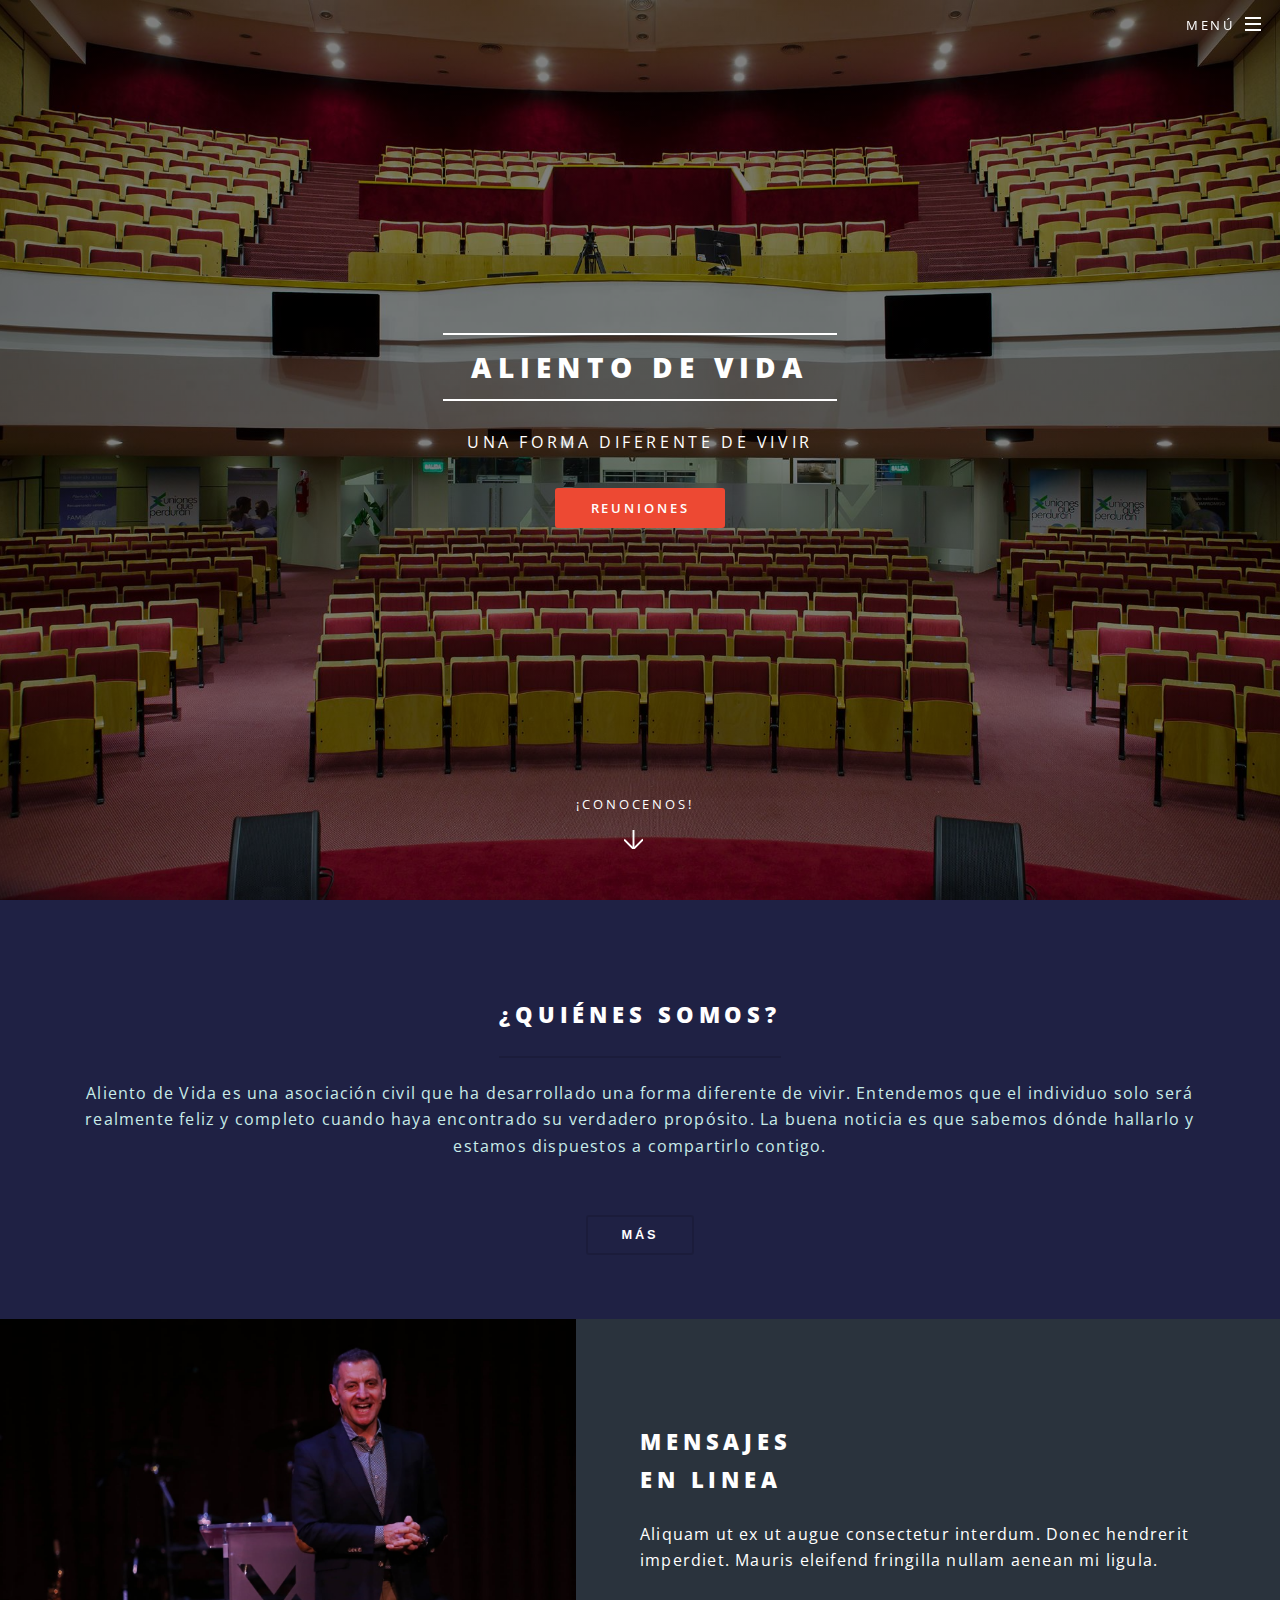
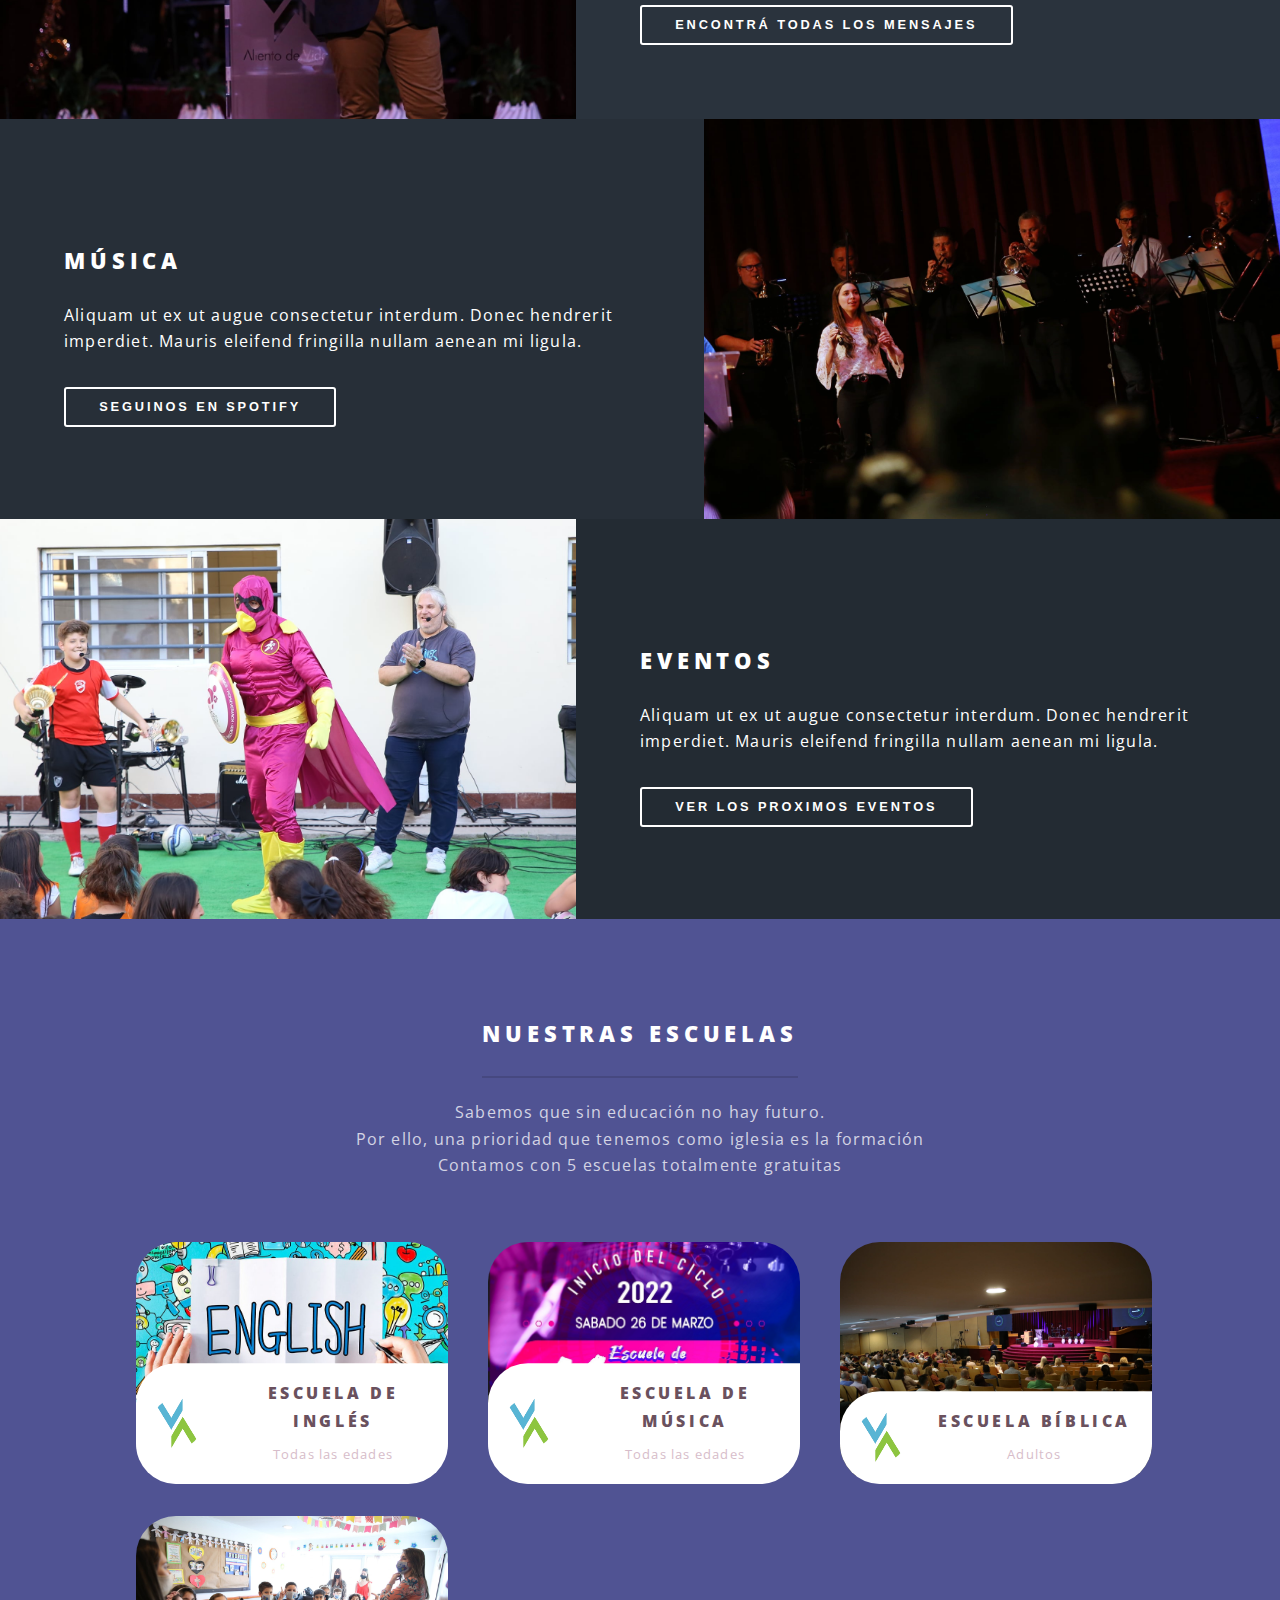
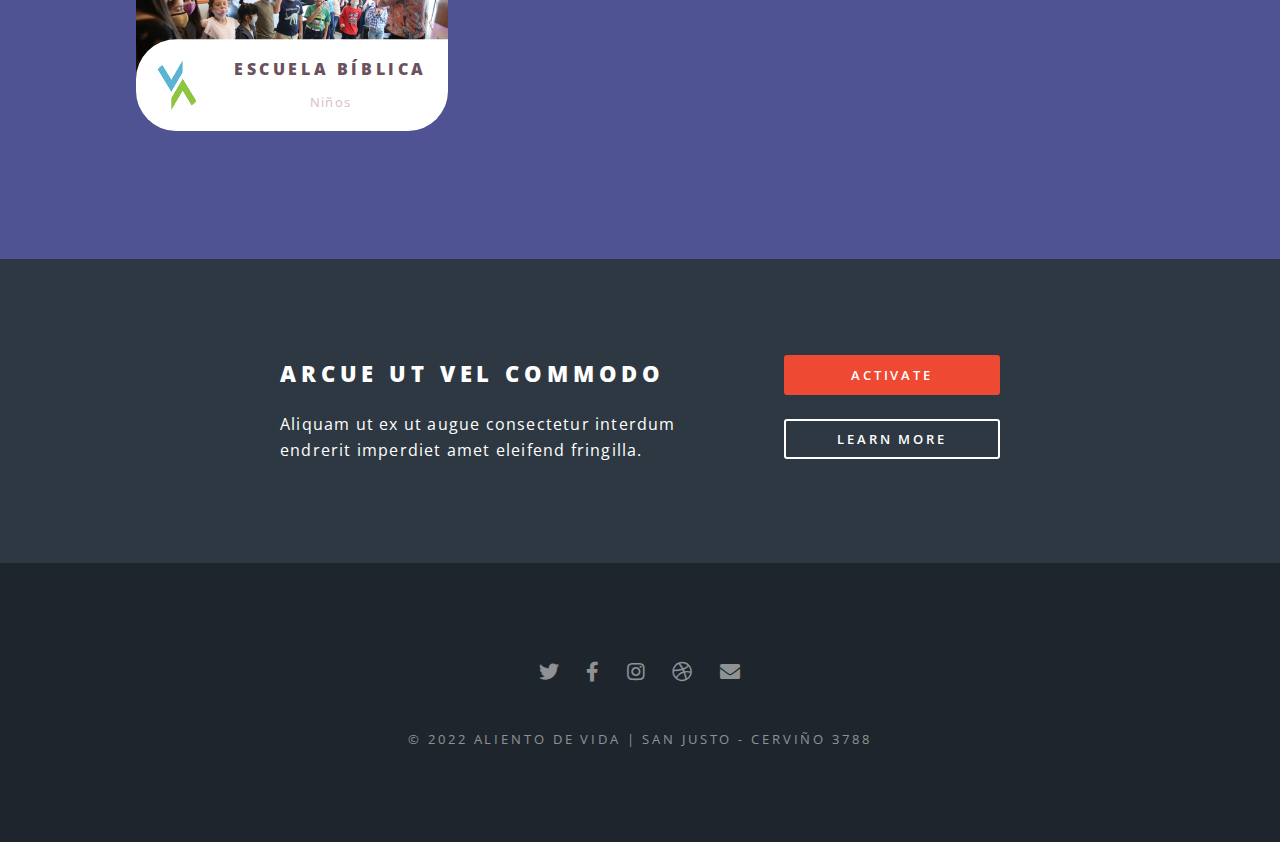
==== commit 98fa4dff: "escuela cards" ====
--- a/index.html
+++ b/index.html
@@ -1,154 +1,245 @@
 <!DOCTYPE HTML>
 <html>
-	<head>
-		<title>Aliento de Vida</title>
-		<meta charset="utf-8" />
-		<meta name="viewport" content="width=device-width, initial-scale=1, user-scalable=no" />
-		<link rel="stylesheet" href="assets/css/main.css" />
-		<link rel="icon" href="./images/alientoLogo.jpg" type="image/x-icon">
-		
-		<noscript><link rel="stylesheet" href="assets/css/noscript.css" /></noscript>
-	</head>
-	<body class="landing is-preload">
-
-		<!-- Page Wrapper -->
-			<div id="page-wrapper">
-
-				<!-- Header -->
-					<header id="header" class="alt">
-						<h1><a href="index.html">Aliento de Vida</a></h1>
-						<nav id="nav">
+
+<head>
+	<title>Aliento de Vida</title>
+	<meta charset="utf-8" />
+	<meta name="viewport" content="width=device-width, initial-scale=1, user-scalable=no" />
+	<link rel="stylesheet" href="assets/css/main.css" />
+	<link rel="icon" href="./images/alientoLogo.jpg" type="image/x-icon">
+	<noscript>
+		<link rel="stylesheet" href="assets/css/noscript.css" />
+	</noscript>
+</head>
+
+<body class="landing is-preload">
+
+	<!-- Page Wrapper -->
+	<div id="page-wrapper">
+
+		<!-- Header -->
+		<header id="header" class="alt">
+			<h1><a href="index.html">Aliento de Vida</a></h1>
+			<nav id="nav">
+				<ul>
+					<li class="special">
+						<a href="#menu" class="menuToggle"><span>Menú</span></a>
+						<div id="menu">
 							<ul>
-								<li class="special">
-									<a href="#menu" class="menuToggle"><span>Menú</span></a>
-									<div id="menu">
-										<ul>
-											<li><a href="index.html">Iglesia</a></li>
-											<li><a href="generic.html">Música</a></li>
-											<li><a href="elements.html">Escuelas</a></li>
-											<li><a href="elements.html">Ministerios</a></li>
-											<li><a href="elements.html">Testimonios</a></li>
-											<li><a href="elements.html">Extensiones</a></li>
-										</ul>
-									</div>
-								</li>
+								<li><a href="index.html">Iglesia</a></li>
+								<li><a href="generic.html">Música</a></li>
+								<li><a href="elements.html">Escuelas</a></li>
+								<li><a href="elements.html">Ministerios</a></li>
+								<li><a href="elements.html">Testimonios</a></li>
+								<li><a href="elements.html">Extensiones</a></li>
 							</ul>
-						</nav>
-					</header>
-
-				<!-- Banner -->
-					<section id="banner">
-						<div class="inner">
-							<h2>Aliento de Vida</h2>
-							<p>Creemos que hay esperanza<br/>
-								Creemos que se puede vivir mejor<br/>
-							Porque existe una forma diferente <a href="#">de vivir</a>.</p>
-							<ul class="actions special">
-								<li><a href="#" class="button primary">Reuniones	</a></li>
-							</ul>
-						</div>
-						<a href="#one" class="more scrolly">¡Conocenos!</a>
-					</section>
-
-				<!-- One -->
-					<section id="one" class="wrapper style1 special">
-						<div class="inner">
-							<header class="major">
-								<h2>¿Quiénes somos?<br/>
-									</h2>
-								<p>Aliento de Vida es una asociación civil que ha desarrollado una forma diferente de vivir.
-									Entendemos que el individuo solo será realmente feliz y completo 
-									cuando haya encontrado su verdadero propósito. La buena noticia es 
-									que sabemos dónde hallarlo y estamos dispuestos a compartirlo contigo.</p>
-							</header>
-							<button>Más</button>
-						</div>
-					</section>
-
-				<!-- Two -->
-					<section id="two" class="wrapper alt style2">
-						<section class="spotlight">
-							<div class="image">
-								<div class="slider" id="slider-1">
-									<div class="slider__section">
-										<img class="slider__img" src="images/Mensajes/1.jpg" alt="">
-									</div>
-									<div class="slider__section">
-										<img class="slider__img zoom" src="images/Mensajes/2.jpg" alt="">
-									</div>
-									<div class="slider__section">
-										<img class="slider__img" src="images/Mensajes/3.jpg" alt="">
-									</div>
-									<div class="slider__section">
-										<img class="slider__img zoom" src="images/Mensajes/4.jpg" alt="">
+						</div>
+					</li>
+				</ul>
+			</nav>
+		</header>
+
+		<!-- Banner -->
+		<section id="banner">
+			<div class="inner">
+				<h2>Aliento de Vida</h2>
+				<p>Una forma diferente de vivir</p>
+				<ul class="actions special">
+					<li><a href="#" class="button primary">Reuniones </a></li>
+				</ul>
+			</div>
+			<a href="#one" class="more scrolly">¡Conocenos!</a>
+		</section>
+
+		<!-- One -->
+		<section id="one" class="wrapper style1 special">
+			<div class="inner">
+				<header class="major">
+					<h2>¿Quiénes somos?<br />
+					</h2>
+					<p>Aliento de Vida es una asociación civil que ha desarrollado una forma diferente de vivir.
+						Entendemos que el individuo solo será realmente feliz y completo
+						cuando haya encontrado su verdadero propósito. La buena noticia es
+						que sabemos dónde hallarlo y estamos dispuestos a compartirlo contigo.</p>
+				</header>
+				<button>Más</button>
+			</div>
+		</section>
+
+		<!-- Two -->
+		<section id="two" class="wrapper alt style2">
+			<section class="spotlight">
+				<div class="image">
+					<div class="slider" id="slider-1">
+						<div class="slider__section">
+							<img class="slider__img" src="images/Mensajes/1.jpg" alt="">
+						</div>
+						<div class="slider__section">
+							<img class="slider__img zoom" src="images/Mensajes/2.jpg" alt="">
+						</div>
+						<div class="slider__section">
+							<img class="slider__img" src="images/Mensajes/3.jpg" alt="">
+						</div>
+						<div class="slider__section">
+							<img class="slider__img zoom" src="images/Mensajes/4.jpg" alt="">
+						</div>
+					</div>
+				</div>
+				<div class="content">
+					<h2>Mensajes<br />
+						en linea</h2>
+					<p>Aliquam ut ex ut augue consectetur interdum. Donec hendrerit imperdiet. Mauris eleifend fringilla
+						nullam aenean mi ligula.</p>
+					<button>Encontrá todas los mensajes</button>
+				</div>
+			</section>
+			<section class="spotlight">
+				<div class="image">
+					<div class="slider" id="slider-2">
+						<div class="slider__section">
+							<img class="slider__img zoom" src="images/Musica/1.jpg" alt="">
+						</div>
+						<div class="slider__section">
+							<img class="slider__img" src="images/Musica/2.jpg" alt="">
+						</div>
+						<div class="slider__section">
+							<img class="slider__img zoom" src="images/Musica/3.jpg" alt="">
+						</div>
+						<div class="slider__section">
+							<img class="slider__img" src="images/Musica/4.jpg" alt="">
+						</div>
+					</div>
+				</div>
+				<div class="content">
+					<h2>Música<br />
+					</h2>
+					<p>Aliquam ut ex ut augue consectetur interdum. Donec hendrerit imperdiet. Mauris eleifend fringilla
+						nullam aenean mi ligula.</p>
+					<button>Seguinos en spotify</button>
+				</div>
+			</section>
+			<section class="spotlight">
+				<div class="image">
+					<div class="slider" id="slider-3">
+						<div class="slider__section">
+							<img class="slider__img" src="images/Eventos/1.jpg" alt="">
+						</div>
+						<div class="slider__section">
+							<img class="slider__img zoom" src="images/Eventos/2.jpg" alt="">
+						</div>
+						<div class="slider__section">
+							<img class="slider__img" src="images/Eventos/3.jpg" alt="">
+						</div>
+						<div class="slider__section">
+							<img class="slider__img zoom" src="images/Eventos/4.jpg" alt="">
+						</div>
+					</div>
+				</div>
+				<div class="content">
+					<h2>Eventos<br />
+					</h2>
+					<p>Aliquam ut ex ut augue consectetur interdum. Donec hendrerit imperdiet. Mauris eleifend fringilla
+						nullam aenean mi ligula.</p>
+					<button>Ver los proximos eventos</button>
+				</div>
+			</section>
+		</section>
+
+		<!-- Three -->
+		<section id="three" class="wrapper style3 special">
+			<header class="major">
+				<h2>Nuestras escuelas</h2>
+				<p>Sabemos que sin educación no hay futuro. <br> Por ello, una prioridad
+					que tenemos como iglesia es la formación
+					<br> Contamos con 5 escuelas totalmente gratuitas
+				</p>
+			</header>
+			
+
+			<!-- Pedir imagenes con la misma resolucion.-->
+			<div class="inner">
+				<ul class="cards">
+					<li class="card-container">
+						<div class="card">
+							<img src="images/cards/Ingles.jpg" class="card__image" alt="" />
+							<div class="card__overlay">
+								<div class="card__header">
+									<img class="card__thumb" src="images/adv_logo.png" alt="" />
+									<div class="card__header-text">
+										<h3 class="card__title">Escuela de Inglés</h3>
+										<span class="card__status">Todas las edades</span>
 									</div>
 								</div>
+								<p class="card__description">Lorem ipsum dolor sit amet consectetur adipisicing elit.
+									Asperiores, blanditiis?</p>
+								
+								<button class="card-btn">Más información</button>
 							</div>
-							<div class="content">
-								<h2>Mensajes<br />
-								en linea</h2>
-								<p>Aliquam ut ex ut augue consectetur interdum. Donec hendrerit imperdiet. Mauris eleifend fringilla nullam aenean mi ligula.</p>
-								<button>Encontrá todas los mensajes</button>
-							</div>
-						</section>
-						<section class="spotlight">
-							<div class="image">
-								<div class="slider" id="slider-2">
-									<div class="slider__section">
-										<img class="slider__img zoom" src="images/Musica/1.jpg" alt="">
-									</div>
-									<div class="slider__section">
-										<img class="slider__img" src="images/Musica/2.jpg" alt="">
-									</div>
-									<div class="slider__section">
-										<img class="slider__img zoom" src="images/Musica/3.jpg" alt="">
-									</div>
-									<div class="slider__section">
-										<img class="slider__img" src="images/Musica/4.jpg" alt="">
+						</div>
+					</li>
+
+					<li class="card-container">
+						<div class="card">
+							<img src="images/cards/Musica.jpg" class="card__image" alt="" />
+							<div class="card__overlay">
+								<div class="card__header">
+									<img class="card__thumb" src="images/adv_logo.png" alt="" />
+									<div class="card__header-text">
+										<h3 class="card__title">Escuela de Música</h3>
+										<span class="card__status">Todas las edades</span>
 									</div>
 								</div>
+								<p class="card__description">Lorem ipsum dolor sit amet consectetur adipisicing elit.
+									Asperiores, blanditiis?</p>
+								
+								<button class="card-btn">Más información</button>
 							</div>
-							<div class="content">
-								<h2>Música<br />
-								</h2>
-								<p>Aliquam ut ex ut augue consectetur interdum. Donec hendrerit imperdiet. Mauris eleifend fringilla nullam aenean mi ligula.</p>
-								<button>Seguinos en spotify</button>
-							</div>
-						</section>
-						<section class="spotlight">
-							<div class="image">
-								<div class="slider" id="slider-3">
-									<div class="slider__section">
-										<img class="slider__img" src="images/Eventos/1.jpg" alt="">
-									</div>
-									<div class="slider__section">
-										<img class="slider__img zoom" src="images/Eventos/2.jpg" alt="">
-									</div>
-									<div class="slider__section">
-										<img class="slider__img" src="images/Eventos/3.jpg" alt="">
-									</div>
-									<div class="slider__section">
-										<img class="slider__img zoom" src="images/Eventos/4.jpg" alt="">
+						</div>
+					</li>
+
+					<li class="card-container">
+						<div class="card">
+							<img src="images/cards/Biblica.jpg" class="card__image" alt="" />
+							<div class="card__overlay">
+								<div class="card__header">
+									<img class="card__thumb" src="images/adv_logo.png" alt="" />
+									<div class="card__header-text">
+										<h3 class="card__title">Escuela Bíblica</h3>
+										<span class="card__status">Adultos</span>
 									</div>
 								</div>
+								<p class="card__description">Lorem ipsum dolor sit amet consectetur adipisicing elit.
+									Asperiores, blanditiis?</p>
+								
+								<button class="card-btn">Más información</button>
 							</div>
-							<div class="content">
-								<h2>Eventos<br />
-								</h2>
-								<p>Aliquam ut ex ut augue consectetur interdum. Donec hendrerit imperdiet. Mauris eleifend fringilla nullam aenean mi ligula.</p>
-								<button>Ver los proximos eventos</button>
+						</div>
+					</li>
+
+					<li class="card-container">
+						<div class="card">
+							<img src="images/cards/Niños.jpg" class="card__image" alt="" />
+							<div class="card__overlay">
+								<div class="card__header">
+									<img class="card__thumb" src="images/adv_logo.png" alt="" />
+									<div class="card__header-text">
+										<h3 class="card__title">Escuela Bíblica</h3>
+										<span class="card__status">Niños</span>
+									</div>
+								</div>
+								<p class="card__description">Lorem ipsum dolor sit amet consectetur adipisicing elit.
+									Asperiores, blanditiis?</p>
+								
+								<button class="card-btn">Más información</button>
 							</div>
-						</section>
-					</section>
-
-				<!-- Three -->
-					<section id="three" class="wrapper style3 special">
-						<div class="inner">
-							<header class="major">
+						</div>
+					</li>
+				</ul>
+				<!-- <header class="major">
 								<h2>Nuestras escuelas</h2>
-								<p>Una prioridad que tenemos como iglesia es la formación<br />
-								Por ello contamos con más de 5 escuelas para diversas edades en diferentes áreas<br />
-								Cada una de estas escuelas es totalmente gratuita
+								<p>Sabemos que sin educación no hay futuro. <br> Por ello, una prioridad
+									que tenemos como iglesia es la formación
+									<br> Contamos con 5 escuelas totalmente gratuitas
 								</p>
 							</header>
 							<ul class="features">
@@ -176,49 +267,53 @@
 									<h3>Futuras</h3>
 									<p>Augue consectetur sed interdum imperdiet et ipsum. Mauris lorem tincidunt nullam amet leo Aenean ligula consequat consequat.</p>
 								</li>
-							</ul>
-						</div>
-					</section>
-
-				<!-- CTA -->
-					<section id="cta" class="wrapper style4">
-						<div class="inner">
-							<header>
-								<h2>Arcue ut vel commodo</h2>
-								<p>Aliquam ut ex ut augue consectetur interdum endrerit imperdiet amet eleifend fringilla.</p>
-							</header>
-							<ul class="actions stacked">
-								<li><a href="#" class="button fit primary">Activate</a></li>
-								<li><a href="#" class="button fit">Learn More</a></li>
-							</ul>
-						</div>
-					</section>
-
-				<!-- Footer -->
-					<footer id="footer">
-						<ul class="icons">
-							<li><a href="#" class="icon brands fa-twitter"><span class="label">Twitter</span></a></li>
-							<li><a href="#" class="icon brands fa-facebook-f"><span class="label">Facebook</span></a></li>
-							<li><a href="#" class="icon brands fa-instagram"><span class="label">Instagram</span></a></li>
-							<li><a href="#" class="icon brands fa-dribbble"><span class="label">Dribbble</span></a></li>
-							<li><a href="#" class="icon solid fa-envelope"><span class="label">Email</span></a></li>
-						</ul>
-						<ul class="copyright">
-							<li>&copy; 2022 Aliento de Vida | San Justo - Cerviño 3788</li></li>
-						</ul>
-					</footer>
-
+							</ul> -->
 			</div>
-
-		<!-- Scripts -->
-			<script src="assets/js/jquery.min.js"></script>
-			<script src="assets/js/jquery.scrollex.min.js"></script>
-			<script src="assets/js/jquery.scrolly.min.js"></script>
-			<script src="assets/js/browser.min.js"></script>
-			<script src="assets/js/breakpoints.min.js"></script>
-			<script src="assets/js/util.js"></script>
-			<script src="assets/js/main.js"></script>
-			<script src="assets/js/sliders.js"></script>
-			<script src="https://cdn.jsdelivr.net/npm/bootstrap@5.1.3/dist/js/bootstrap.bundle.min.js" integrity="sha384-ka7Sk0Gln4gmtz2MlQnikT1wXgYsOg+OMhuP+IlRH9sENBO0LRn5q+8nbTov4+1p" crossorigin="anonymous"></script>
-	</body>
+		</section>
+
+		<!-- CTA -->
+		<section id="cta" class="wrapper style4">
+			<div class="inner">
+				<header>
+					<h2>Arcue ut vel commodo</h2>
+					<p>Aliquam ut ex ut augue consectetur interdum endrerit imperdiet amet eleifend fringilla.</p>
+				</header>
+				<ul class="actions stacked">
+					<li><a href="#" class="button fit primary">Activate</a></li>
+					<li><a href="#" class="button fit">Learn More</a></li>
+				</ul>
+			</div>
+		</section>
+
+		<!-- Footer -->
+		<footer id="footer">
+			<ul class="icons">
+				<li><a href="#" class="icon brands fa-twitter"><span class="label">Twitter</span></a></li>
+				<li><a href="#" class="icon brands fa-facebook-f"><span class="label">Facebook</span></a></li>
+				<li><a href="#" class="icon brands fa-instagram"><span class="label">Instagram</span></a></li>
+				<li><a href="#" class="icon brands fa-dribbble"><span class="label">Dribbble</span></a></li>
+				<li><a href="#" class="icon solid fa-envelope"><span class="label">Email</span></a></li>
+			</ul>
+			<ul class="copyright">
+				<li>&copy; 2022 Aliento de Vida | San Justo - Cerviño 3788</li>
+				</li>
+			</ul>
+		</footer>
+
+	</div>
+
+	<!-- Scripts -->
+	<script src="assets/js/jquery.min.js"></script>
+	<script src="assets/js/jquery.scrollex.min.js"></script>
+	<script src="assets/js/jquery.scrolly.min.js"></script>
+	<script src="assets/js/browser.min.js"></script>
+	<script src="assets/js/breakpoints.min.js"></script>
+	<script src="assets/js/util.js"></script>
+	<script src="assets/js/main.js"></script>
+	<script src="assets/js/sliders.js"></script>
+	<script src="https://cdn.jsdelivr.net/npm/bootstrap@5.1.3/dist/js/bootstrap.bundle.min.js"
+		integrity="sha384-ka7Sk0Gln4gmtz2MlQnikT1wXgYsOg+OMhuP+IlRH9sENBO0LRn5q+8nbTov4+1p"
+		crossorigin="anonymous"></script>
+</body>
+
 </html>--- a/assets/css/main.css
+++ b/assets/css/main.css
@@ -1,9 +1,13 @@
+/* #505393 */
+
 @import url(fontawesome-all.min.css);
 @import url("https://fonts.googleapis.com/css?family=Open+Sans:400,400italic,600,600italic,800,800italic");
 
 .impo{
 	color: #fff !important;
 }
+
+
 
 html, body, div, span, applet, object,
 iframe, h1, h2, h3, h4, h5, h6, p, blockquote,
@@ -30,6 +34,119 @@
 body {
 	line-height: 1;
 }
+
+
+/* ---------------------------------------- START: ADDED ------------------------------------------------*/
+
+:root {
+	--surface-color: #fff;
+	--curve: 40;
+}
+
+.card-container{
+	width: 100%;
+	min-height: 200px;
+}
+
+.cards {
+    display: grid;
+    grid-template-columns: repeat(auto-fill, minmax(300px, 1fr));
+    gap: 2rem;
+    margin: 4rem 5vw;
+    padding: 0;
+    list-style-type: none;
+  }
+  
+  .card {
+    position: relative;
+    display: block;
+    height: 100%;  
+    border-radius: calc(var(--curve) * 1px);
+    overflow: hidden;
+    text-decoration: none;
+  }
+  
+  .card__image {      
+    width: 100%;
+    height: auto;
+  }
+  
+  .card__overlay {
+    position: absolute;
+    bottom: 0;
+    left: 0;
+    right: 0;
+    z-index: 1;      
+    border-radius: calc(var(--curve) * 1px);    
+    background-color: var(--surface-color);      
+    transform: translateY(100%);
+    transition: .2s ease-in-out;
+  }
+  
+  .card:hover .card__overlay {
+    transform: translateY(0);
+  }
+  
+  .card__header {
+    position: relative;
+    display: flex;
+    align-items: center;
+    gap: 2em;
+    padding: 1em;
+    border-radius: calc(var(--curve) * 1px) 0 0 0;    
+    background-color: var(--surface-color);
+    transform: translateY(-100%);
+    transition: .2s ease-in-out;
+  }     
+  
+  .card:hover .card__header {
+    transform: translateY(0);
+  }
+  
+  .card__thumb {
+    flex-shrink: 0;
+    width: 50px;
+    height: 50px;      
+    border-radius: 50%;      
+  }
+  
+  .card__title {
+    font-size: 1em;
+    margin: 0 0 .3em;
+    color: #6A515E !important;
+  }
+  
+  .card__tagline {
+    display: block;
+    margin: 1em 0;
+    font-family: "MockFlowFont";  
+    font-size: .8em; 
+    color: #D7BDCA;  
+  }
+  
+  .card__status {
+    font-size: .8em;
+    color: #D7BDCA;
+  }
+  
+  .card__description {
+    padding: 0 2em 2em;
+    margin: 0;
+    color: #D7BDCA;
+    font-family: "MockFlowFont";   
+    display: -webkit-box;
+    -webkit-box-orient: vertical;
+    -webkit-line-clamp: 3;
+    overflow: hidden;
+  }    
+
+  .card-btn{
+	margin:5px;
+	border-radius: 10px;
+	color:#D7BDCA  !important;
+  }
+
+/* ---------------------------------------- END: ADDED ------------------------------------------------*/
 
 ol, ul {
 	list-style: none;
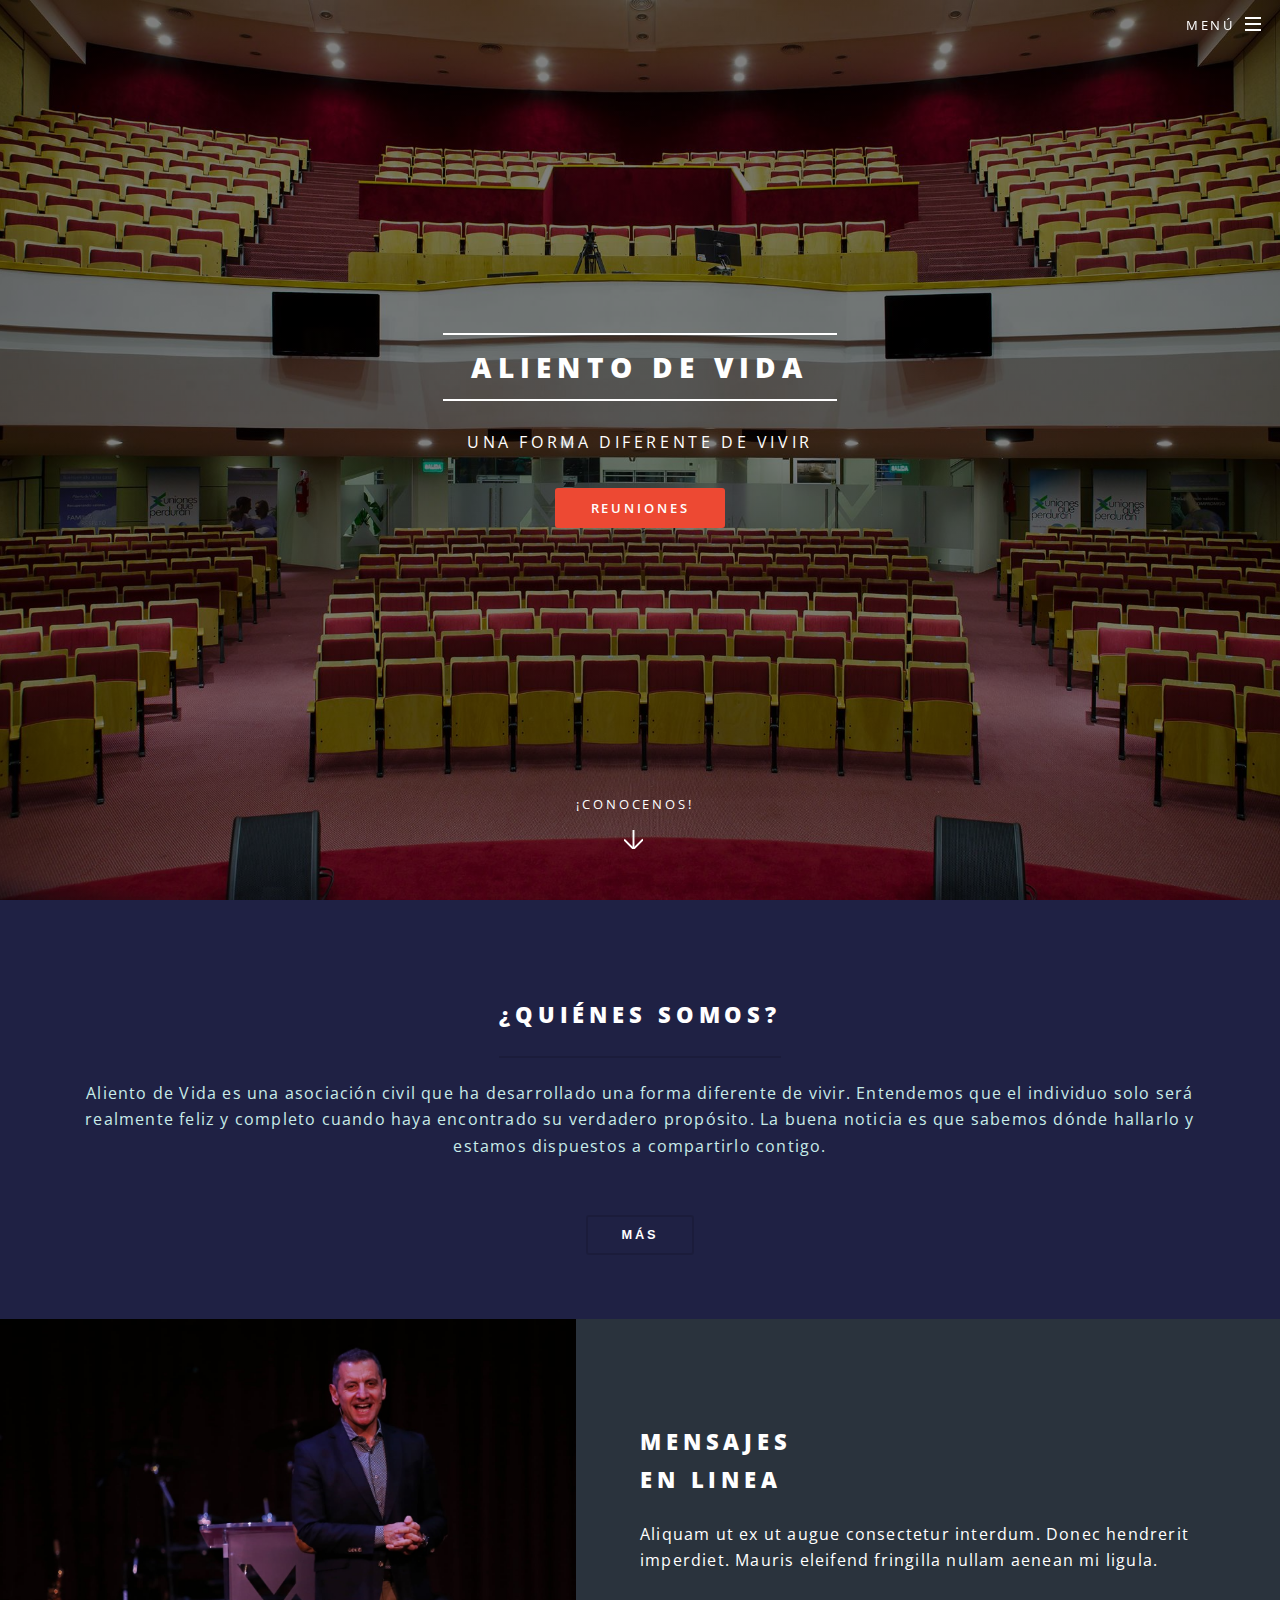
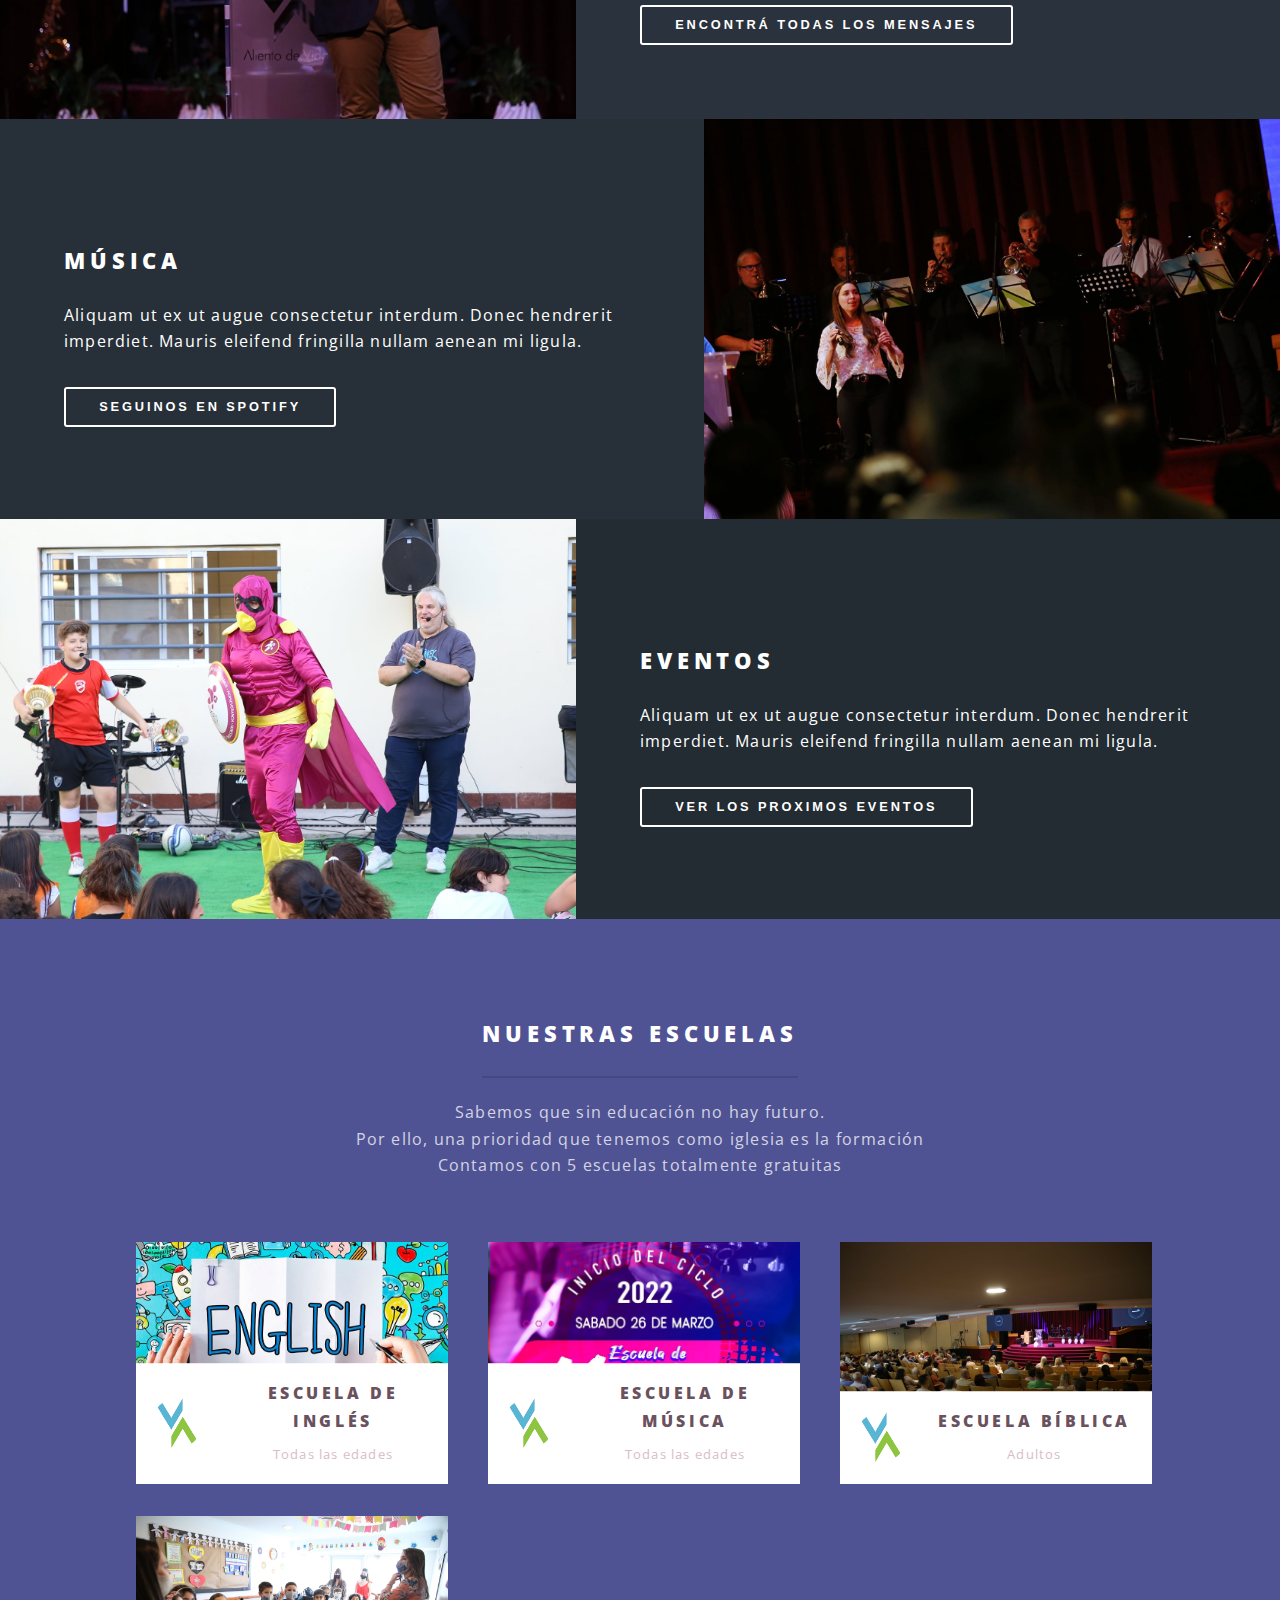
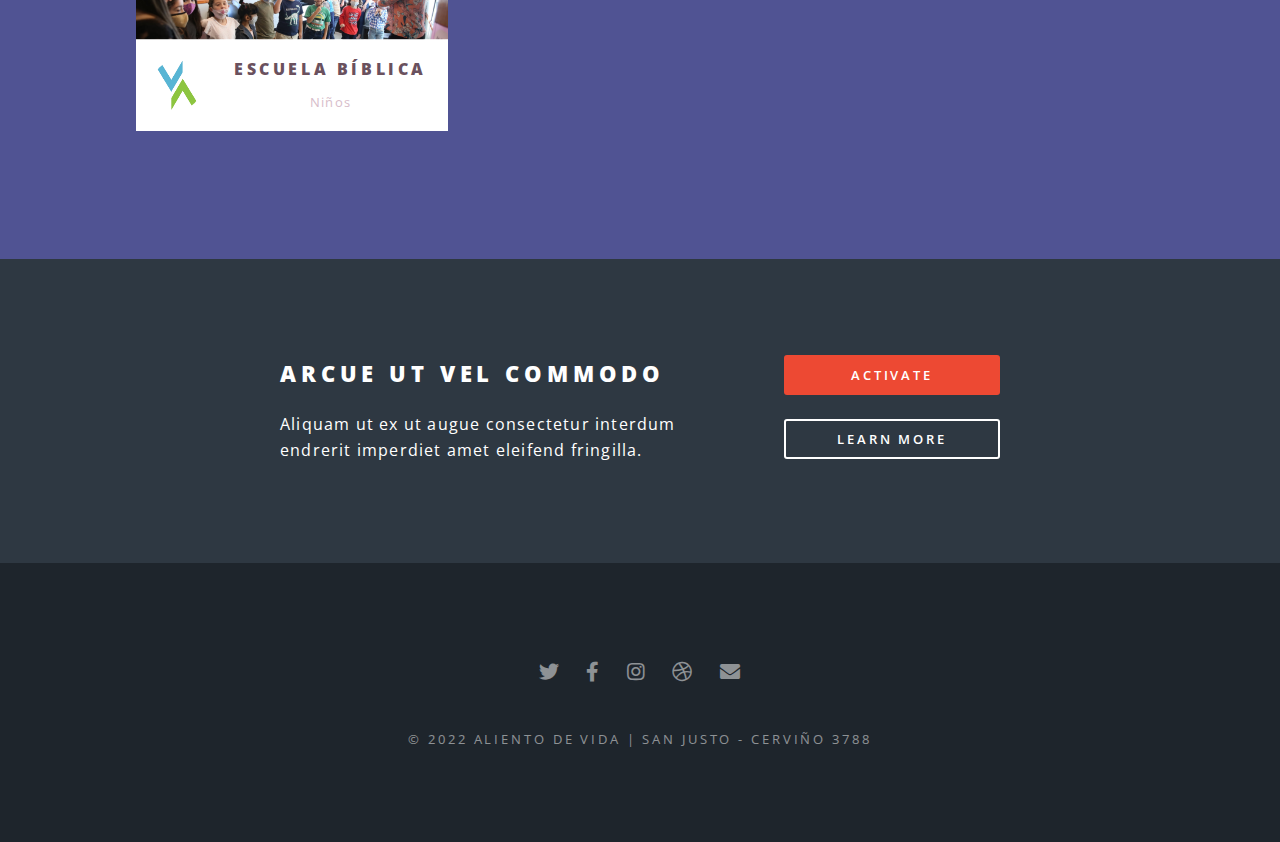
==== commit 6333df9a: "seccion nosotros" ====
--- a/index.html
+++ b/index.html
@@ -27,10 +27,10 @@
 						<div id="menu">
 							<ul>
 								<li><a href="index.html">Iglesia</a></li>
+								<li><a href="generic.html">Nosotros</a></li>
 								<li><a href="generic.html">Música</a></li>
 								<li><a href="elements.html">Escuelas</a></li>
 								<li><a href="elements.html">Ministerios</a></li>
-								<li><a href="elements.html">Testimonios</a></li>
 								<li><a href="elements.html">Extensiones</a></li>
 							</ul>
 						</div>
--- a/assets/css/main.css
+++ b/assets/css/main.css
@@ -3,4148 +3,4345 @@
 @import url(fontawesome-all.min.css);
 @import url("https://fonts.googleapis.com/css?family=Open+Sans:400,400italic,600,600italic,800,800italic");
 
-.impo{
-	color: #fff !important;
-}
-
-
-
-html, body, div, span, applet, object,
-iframe, h1, h2, h3, h4, h5, h6, p, blockquote,
-pre, a, abbr, acronym, address, big, cite,
-code, del, dfn, em, img, ins, kbd, q, s, samp,
-small, strike, strong, sub, sup, tt, var, b,
-u, i, center, dl, dt, dd, ol, ul, li, fieldset,
-form, label, legend, table, caption, tbody,
-tfoot, thead, tr, th, td, article, aside,
-canvas, details, embed, figure, figcaption,
-footer, header, hgroup, menu, nav, output, ruby,
-section, summary, time, mark, audio, video {
-	margin: 0;
-	padding: 0;
-	border: 0;
-	font-size: 100%;
-	font: inherit;
-	vertical-align: baseline;}
-
-article, aside, details, figcaption, figure,
-footer, header, hgroup, menu, nav, section {
-	display: block;}
+.impo {
+  color: #fff !important;
+}
+
+html,
+body,
+div,
+span,
+applet,
+object,
+iframe,
+h1,
+h2,
+h3,
+h4,
+h5,
+h6,
+p,
+blockquote,
+pre,
+a,
+abbr,
+acronym,
+address,
+big,
+cite,
+code,
+del,
+dfn,
+em,
+img,
+ins,
+kbd,
+q,
+s,
+samp,
+small,
+strike,
+strong,
+sub,
+sup,
+tt,
+var,
+b,
+u,
+i,
+center,
+dl,
+dt,
+dd,
+ol,
+ul,
+li,
+fieldset,
+form,
+label,
+legend,
+table,
+caption,
+tbody,
+tfoot,
+thead,
+tr,
+th,
+td,
+article,
+aside,
+canvas,
+details,
+embed,
+figure,
+figcaption,
+footer,
+header,
+hgroup,
+menu,
+nav,
+output,
+ruby,
+section,
+summary,
+time,
+mark,
+audio,
+video {
+  margin: 0;
+  padding: 0;
+  border: 0;
+  font-size: 100%;
+  font: inherit;
+  vertical-align: baseline;
+}
+
+article,
+aside,
+details,
+figcaption,
+figure,
+footer,
+header,
+hgroup,
+menu,
+nav,
+section {
+  display: block;
+}
 
 body {
-	line-height: 1;
-}
-
+  line-height: 1;
+}
 
 /* ---------------------------------------- START: ADDED ------------------------------------------------*/
 
 :root {
-	--surface-color: #fff;
-	--curve: 40;
-}
-
-.card-container{
-	width: 100%;
-	min-height: 200px;
+  --surface-color: #fff;
+  --curve: 40;
+}
+
+.card-container {
+  width: 100%;
+  min-height: 200px;
 }
 
 .cards {
-    display: grid;
-    grid-template-columns: repeat(auto-fill, minmax(300px, 1fr));
-    gap: 2rem;
-    margin: 4rem 5vw;
-    padding: 0;
-    list-style-type: none;
-  }
+  display: grid;
+  grid-template-columns: repeat(auto-fill, minmax(300px, 1fr));
+  gap: 2rem;
+  margin: 4rem 5vw;
+  padding: 0;
+  list-style-type: none;
+}
+
+.card {
+  position: relative;
+  display: block;
+  height: 100%;
+  /*  border-radius: calc(var(--curve) * 1px); */
+  overflow: hidden;
+  text-decoration: none;
+}
+
+.card__image {
+  width: 100%;
+  height: auto;
+}
+
+.card__overlay {
+  position: absolute;
+  bottom: 0;
+  left: 0;
+  right: 0;
+  z-index: 1;
+  /*  border-radius: calc(var(--curve) * 1px);     */
+  background-color: var(--surface-color);
+  transform: translateY(100%);
+  transition: 0.7s ease-in-out;
+}
+
+.card:hover .card__overlay {
+  transform: translateY(0);
+}
+
+.card__header {
+  position: relative;
+  display: flex;
+  align-items: center;
+  gap: 2em;
+  padding: 1em;
+  /*     border-radius: calc(var(--curve) * 1px) 0 0 0;   */
+  background-color: var(--surface-color);
+  transform: translateY(-100%);
+  transition: 0.2s ease-in-out;
+}
+
+.card:hover .card__header {
+  transform: translateY(0);
+}
+
+.card__thumb {
+  flex-shrink: 0;
+  width: 50px;
+  height: 50px;
+  border-radius: 50%;
+}
+
+.card__title {
+  font-size: 1em;
+  margin: 0 0 0.3em;
+  color: #6a515e !important;
+}
+
+.card__tagline {
+  display: block;
+  margin: 1em 0;
+  font-family: "MockFlowFont";
+  font-size: 0.8em;
+  color: #d7bdca;
+}
+
+.card__status {
+  font-size: 0.8em;
+  color: #d7bdca;
+}
+
+.card__description {
+  padding: 0 2em 2em;
+  margin: 0;
+  color: #d7bdca;
+  font-family: "MockFlowFont";
+  display: -webkit-box;
+  -webkit-box-orient: vertical;
+  -webkit-line-clamp: 3;
+  overflow: hidden;
+}
+
+.card-btn {
+  margin: 5px;
+  border-radius: 10px;
+  color: #d7bdca !important;
+}
+
+/* Second */
+
+.img-container {
+  width: 100%;
+
+  display: flex;
+  flex-wrap: wrap;
+  justify-content: space-between;
+}
+
+.img-container .card-img {
+  min-width: 200px;
+  margin:20px 0 ;
+  max-height: 300px;
+  border-radius: 8px;
+  box-shadow: 0 2px 2px rgba(0, 0, 0, 0.8);
+  text-align: center;
+  overflow: hidden;
+  transition: all 0.25s;
+}
+
+.img-container .card-img:hover{
+    transform: translateY(-15px);
+    box-shadow: 0 30px 16px rgba(0,0,0,.2);
+}
+
+.card-img img{
+    width: 100%;
+    height: 220px;
+}
+.img-container .card-img h4 {
+    font-weight: 600;
+}
+.img-container .card-img a{
+    text-decoration: none;
+    color: #6a6a6a;
+}
+
+.about-us-container{
+	width: 500%;
+	display: flex;
+	justify-content: center;
+  margin-left: -100%;
+}
+
+.arrow-container{
+  position: relative;
+  width: 100%;
+  display: flex;
+  justify-content: space-around;
+}
+
+.person-element{
+	width:100%;
+	display:flex;
+	align-items: center;
+	flex-direction: column;
+}
+
+.person-img{
+	max-width: 100%;
+	max-height: 200px;
+}
+
+.person-title{
+	color:#000;
+}
+
+.person-arrow-back{
+	font-size: 30px;
+}
+
+.person-arrow-forw{
   
-  .card {
+	font-size: 30px;
+}
+
+.hidden{
+	overflow: hidden;
+}
+
+/* ---------------------------------------- END: ADDED ------------------------------------------------*/
+
+ol,
+ul {
+  list-style: none;
+}
+
+blockquote,
+q {
+  quotes: none;
+}
+
+blockquote:before,
+blockquote:after,
+q:before,
+q:after {
+  content: "";
+  content: none;
+}
+
+table {
+  border-collapse: collapse;
+  border-spacing: 0;
+}
+
+body {
+  -webkit-text-size-adjust: none;
+}
+
+mark {
+  background-color: transparent;
+  color: inherit;
+}
+
+input::-moz-focus-inner {
+  border: 0;
+  padding: 0;
+}
+
+input,
+select,
+textarea {
+  -moz-appearance: none;
+  -webkit-appearance: none;
+  -ms-appearance: none;
+  appearance: none;
+}
+
+/* Basic */
+
+@-ms-viewport {
+  width: device-width;
+}
+
+html {
+  box-sizing: border-box;
+}
+
+*,
+*:before,
+*:after {
+  box-sizing: inherit;
+}
+
+body {
+  background: #2e3842;
+}
+
+body.is-preload *,
+body.is-preload *:before,
+body.is-preload *:after {
+  -moz-animation: none !important;
+  -webkit-animation: none !important;
+  -ms-animation: none !important;
+  animation: none !important;
+  -moz-transition: none !important;
+  -webkit-transition: none !important;
+  -ms-transition: none !important;
+  transition: none !important;
+}
+
+body,
+input,
+select,
+textarea {
+  color: #fff;
+  font-family: "Open Sans", Helvetica, sans-serif;
+  font-size: 15pt;
+  font-weight: 400;
+  letter-spacing: 0.075em;
+  line-height: 1.65em;
+}
+
+@media screen and (max-width: 1680px) {
+  body,
+  input,
+  select,
+  textarea {
+    font-size: 13pt;
+  }
+}
+
+@media screen and (max-width: 1280px) {
+  body,
+  input,
+  select,
+  textarea {
+    font-size: 12pt;
+  }
+}
+
+@media screen and (max-width: 736px) {
+  body,
+  input,
+  select,
+  textarea {
+    font-size: 11pt;
+    letter-spacing: 0.0375em;
+  }
+}
+
+a {
+  -moz-transition: color 0.2s ease, border-bottom-color 0.2s ease;
+  -webkit-transition: color 0.2s ease, border-bottom-color 0.2s ease;
+  -ms-transition: color 0.2s ease, border-bottom-color 0.2s ease;
+  transition: color 0.2s ease, border-bottom-color 0.2s ease;
+  border-bottom: dotted 1px;
+  color: inherit;
+  text-decoration: none;
+}
+
+a:hover {
+  border-bottom-color: transparent;
+}
+
+strong,
+b {
+  color: #fff;
+  font-weight: 600;
+}
+
+em,
+i {
+  font-style: italic;
+}
+
+p {
+  margin: 0 0 2em 0;
+}
+
+h1,
+h2,
+h3,
+h4,
+h5,
+h6 {
+  color: #fff;
+  font-weight: 800;
+  letter-spacing: 0.225em;
+  line-height: 1em;
+  margin: 0 0 1em 0;
+  text-transform: uppercase;
+}
+
+h1 a,
+h2 a,
+h3 a,
+h4 a,
+h5 a,
+h6 a {
+  color: inherit;
+  text-decoration: none;
+}
+
+h2 {
+  font-size: 1.35em;
+  line-height: 1.75em;
+}
+
+@media screen and (max-width: 736px) {
+  h2 {
+    font-size: 1.1em;
+    line-height: 1.65em;
+  }
+}
+
+h3 {
+  font-size: 1.15em;
+  line-height: 1.75em;
+}
+
+@media screen and (max-width: 736px) {
+  h3 {
+    font-size: 1em;
+    line-height: 1.65em;
+  }
+}
+
+h4 {
+  font-size: 1em;
+  line-height: 1.5em;
+}
+
+h5 {
+  font-size: 0.8em;
+  line-height: 1.5em;
+}
+
+h6 {
+  font-size: 0.7em;
+  line-height: 1.5em;
+}
+
+sub {
+  font-size: 0.8em;
+  position: relative;
+  top: 0.5em;
+}
+
+sup {
+  font-size: 0.8em;
+  position: relative;
+  top: -0.5em;
+}
+
+hr {
+  border: 0;
+  border-bottom: solid 2px #fff;
+  margin: 3em 0;
+}
+
+hr.major {
+  margin: 4.5em 0;
+}
+
+blockquote {
+  border-left: solid 4px #fff;
+  font-style: italic;
+  margin: 0 0 2em 0;
+  padding: 0.5em 0 0.5em 2em;
+}
+
+code {
+  background: rgba(144, 144, 144, 0.25);
+  border-radius: 3px;
+  font-family: "Courier New", monospace;
+  font-size: 0.9em;
+  letter-spacing: 0;
+  margin: 0 0.25em;
+  padding: 0.25em 0.65em;
+}
+
+pre {
+  -webkit-overflow-scrolling: touch;
+  font-family: "Courier New", monospace;
+  font-size: 0.9em;
+  margin: 0 0 2em 0;
+}
+
+pre code {
+  display: block;
+  line-height: 1.75em;
+  padding: 1em 1.5em;
+  overflow-x: auto;
+}
+
+.align-left {
+  text-align: left;
+}
+
+.align-center {
+  text-align: center;
+}
+
+.align-right {
+  text-align: right;
+}
+
+/* Row */
+
+.row {
+  display: flex;
+  flex-wrap: wrap;
+  box-sizing: border-box;
+  align-items: stretch;
+}
+
+.row > * {
+  box-sizing: border-box;
+}
+
+.row.gtr-uniform > * > :last-child {
+  margin-bottom: 0;
+}
+
+.row.aln-left {
+  justify-content: flex-start;
+}
+
+.row.aln-center {
+  justify-content: center;
+}
+
+.row.aln-right {
+  justify-content: flex-end;
+}
+
+.row.aln-top {
+  align-items: flex-start;
+}
+
+.row.aln-middle {
+  align-items: center;
+}
+
+.row.aln-bottom {
+  align-items: flex-end;
+}
+
+.row > .imp {
+  order: -1;
+}
+
+.row > .col-1 {
+  width: 8.33333%;
+}
+
+.row > .off-1 {
+  margin-left: 8.33333%;
+}
+
+.row > .col-2 {
+  width: 16.66667%;
+}
+
+.row > .off-2 {
+  margin-left: 16.66667%;
+}
+
+.row > .col-3 {
+  width: 25%;
+}
+
+.row > .off-3 {
+  margin-left: 25%;
+}
+
+.row > .col-4 {
+  width: 33.33333%;
+}
+
+.row > .off-4 {
+  margin-left: 33.33333%;
+}
+
+.row > .col-5 {
+  width: 41.66667%;
+}
+
+.row > .off-5 {
+  margin-left: 41.66667%;
+}
+
+.row > .col-6 {
+  width: 50%;
+}
+
+.row > .off-6 {
+  margin-left: 50%;
+}
+
+.row > .col-7 {
+  width: 58.33333%;
+}
+
+.row > .off-7 {
+  margin-left: 58.33333%;
+}
+
+.row > .col-8 {
+  width: 66.66667%;
+}
+
+.row > .off-8 {
+  margin-left: 66.66667%;
+}
+
+.row > .col-9 {
+  width: 75%;
+}
+
+.row > .off-9 {
+  margin-left: 75%;
+}
+
+.row > .col-10 {
+  width: 83.33333%;
+}
+
+.row > .off-10 {
+  margin-left: 83.33333%;
+}
+
+.row > .col-11 {
+  width: 91.66667%;
+}
+
+.row > .off-11 {
+  margin-left: 91.66667%;
+}
+
+.row > .col-12 {
+  width: 100%;
+}
+
+.row > .off-12 {
+  margin-left: 100%;
+}
+
+.row.gtr-0 {
+  margin-top: 0;
+  margin-left: 0em;
+}
+
+.row.gtr-0 > * {
+  padding: 0 0 0 0em;
+}
+
+.row.gtr-0.gtr-uniform {
+  margin-top: 0em;
+}
+
+.row.gtr-0.gtr-uniform > * {
+  padding-top: 0em;
+}
+
+.row.gtr-25 {
+  margin-top: 0;
+  margin-left: -0.375em;
+}
+
+.row.gtr-25 > * {
+  padding: 0 0 0 0.375em;
+}
+
+.row.gtr-25.gtr-uniform {
+  margin-top: -0.375em;
+}
+
+.row.gtr-25.gtr-uniform > * {
+  padding-top: 0.375em;
+}
+
+.row.gtr-50 {
+  margin-top: 0;
+  margin-left: -0.75em;
+}
+
+.row.gtr-50 > * {
+  padding: 0 0 0 0.75em;
+}
+
+.row.gtr-50.gtr-uniform {
+  margin-top: -0.75em;
+}
+
+.row.gtr-50.gtr-uniform > * {
+  padding-top: 0.75em;
+}
+
+.row {
+  margin-top: 0;
+  margin-left: -1.5em;
+}
+
+.row > * {
+  padding: 0 0 0 1.5em;
+}
+
+.row.gtr-uniform {
+  margin-top: -1.5em;
+}
+
+.row.gtr-uniform > * {
+  padding-top: 1.5em;
+}
+
+.row.gtr-150 {
+  margin-top: 0;
+  margin-left: -2.25em;
+}
+
+.row.gtr-150 > * {
+  padding: 0 0 0 2.25em;
+}
+
+.row.gtr-150.gtr-uniform {
+  margin-top: -2.25em;
+}
+
+.row.gtr-150.gtr-uniform > * {
+  padding-top: 2.25em;
+}
+
+.row.gtr-200 {
+  margin-top: 0;
+  margin-left: -3em;
+}
+
+.row.gtr-200 > * {
+  padding: 0 0 0 3em;
+}
+
+.row.gtr-200.gtr-uniform {
+  margin-top: -3em;
+}
+
+.row.gtr-200.gtr-uniform > * {
+  padding-top: 3em;
+}
+
+@media screen and (max-width: 1680px) {
+  .row {
+    display: flex;
+    flex-wrap: wrap;
+    box-sizing: border-box;
+    align-items: stretch;
+  }
+
+  .row > * {
+    box-sizing: border-box;
+  }
+
+  .row.gtr-uniform > * > :last-child {
+    margin-bottom: 0;
+  }
+
+  .row.aln-left {
+    justify-content: flex-start;
+  }
+
+  .row.aln-center {
+    justify-content: center;
+  }
+
+  .row.aln-right {
+    justify-content: flex-end;
+  }
+
+  .row.aln-top {
+    align-items: flex-start;
+  }
+
+  .row.aln-middle {
+    align-items: center;
+  }
+
+  .row.aln-bottom {
+    align-items: flex-end;
+  }
+
+  .row > .imp-xlarge {
+    order: -1;
+  }
+
+  .row > .col-1-xlarge {
+    width: 8.33333%;
+  }
+
+  .row > .off-1-xlarge {
+    margin-left: 8.33333%;
+  }
+
+  .row > .col-2-xlarge {
+    width: 16.66667%;
+  }
+
+  .row > .off-2-xlarge {
+    margin-left: 16.66667%;
+  }
+
+  .row > .col-3-xlarge {
+    width: 25%;
+  }
+
+  .row > .off-3-xlarge {
+    margin-left: 25%;
+  }
+
+  .row > .col-4-xlarge {
+    width: 33.33333%;
+  }
+
+  .row > .off-4-xlarge {
+    margin-left: 33.33333%;
+  }
+
+  .row > .col-5-xlarge {
+    width: 41.66667%;
+  }
+
+  .row > .off-5-xlarge {
+    margin-left: 41.66667%;
+  }
+
+  .row > .col-6-xlarge {
+    width: 50%;
+  }
+
+  .row > .off-6-xlarge {
+    margin-left: 50%;
+  }
+
+  .row > .col-7-xlarge {
+    width: 58.33333%;
+  }
+
+  .row > .off-7-xlarge {
+    margin-left: 58.33333%;
+  }
+
+  .row > .col-8-xlarge {
+    width: 66.66667%;
+  }
+
+  .row > .off-8-xlarge {
+    margin-left: 66.66667%;
+  }
+
+  .row > .col-9-xlarge {
+    width: 75%;
+  }
+
+  .row > .off-9-xlarge {
+    margin-left: 75%;
+  }
+
+  .row > .col-10-xlarge {
+    width: 83.33333%;
+  }
+
+  .row > .off-10-xlarge {
+    margin-left: 83.33333%;
+  }
+
+  .row > .col-11-xlarge {
+    width: 91.66667%;
+  }
+
+  .row > .off-11-xlarge {
+    margin-left: 91.66667%;
+  }
+
+  .row > .col-12-xlarge {
+    width: 100%;
+  }
+
+  .row > .off-12-xlarge {
+    margin-left: 100%;
+  }
+
+  .row.gtr-0 {
+    margin-top: 0;
+    margin-left: 0em;
+  }
+
+  .row.gtr-0 > * {
+    padding: 0 0 0 0em;
+  }
+
+  .row.gtr-0.gtr-uniform {
+    margin-top: 0em;
+  }
+
+  .row.gtr-0.gtr-uniform > * {
+    padding-top: 0em;
+  }
+
+  .row.gtr-25 {
+    margin-top: 0;
+    margin-left: -0.375em;
+  }
+
+  .row.gtr-25 > * {
+    padding: 0 0 0 0.375em;
+  }
+
+  .row.gtr-25.gtr-uniform {
+    margin-top: -0.375em;
+  }
+
+  .row.gtr-25.gtr-uniform > * {
+    padding-top: 0.375em;
+  }
+
+  .row.gtr-50 {
+    margin-top: 0;
+    margin-left: -0.75em;
+  }
+
+  .row.gtr-50 > * {
+    padding: 0 0 0 0.75em;
+  }
+
+  .row.gtr-50.gtr-uniform {
+    margin-top: -0.75em;
+  }
+
+  .row.gtr-50.gtr-uniform > * {
+    padding-top: 0.75em;
+  }
+
+  .row {
+    margin-top: 0;
+    margin-left: -1.5em;
+  }
+
+  .row > * {
+    padding: 0 0 0 1.5em;
+  }
+
+  .row.gtr-uniform {
+    margin-top: -1.5em;
+  }
+
+  .row.gtr-uniform > * {
+    padding-top: 1.5em;
+  }
+
+  .row.gtr-150 {
+    margin-top: 0;
+    margin-left: -2.25em;
+  }
+
+  .row.gtr-150 > * {
+    padding: 0 0 0 2.25em;
+  }
+
+  .row.gtr-150.gtr-uniform {
+    margin-top: -2.25em;
+  }
+
+  .row.gtr-150.gtr-uniform > * {
+    padding-top: 2.25em;
+  }
+
+  .row.gtr-200 {
+    margin-top: 0;
+    margin-left: -3em;
+  }
+
+  .row.gtr-200 > * {
+    padding: 0 0 0 3em;
+  }
+
+  .row.gtr-200.gtr-uniform {
+    margin-top: -3em;
+  }
+
+  .row.gtr-200.gtr-uniform > * {
+    padding-top: 3em;
+  }
+}
+
+@media screen and (max-width: 1280px) {
+  .row {
+    display: flex;
+    flex-wrap: wrap;
+    box-sizing: border-box;
+    align-items: stretch;
+  }
+
+  .row > * {
+    box-sizing: border-box;
+  }
+
+  .row.gtr-uniform > * > :last-child {
+    margin-bottom: 0;
+  }
+
+  .row.aln-left {
+    justify-content: flex-start;
+  }
+
+  .row.aln-center {
+    justify-content: center;
+  }
+
+  .row.aln-right {
+    justify-content: flex-end;
+  }
+
+  .row.aln-top {
+    align-items: flex-start;
+  }
+
+  .row.aln-middle {
+    align-items: center;
+  }
+
+  .row.aln-bottom {
+    align-items: flex-end;
+  }
+
+  .row > .imp-large {
+    order: -1;
+  }
+
+  .row > .col-1-large {
+    width: 8.33333%;
+  }
+
+  .row > .off-1-large {
+    margin-left: 8.33333%;
+  }
+
+  .row > .col-2-large {
+    width: 16.66667%;
+  }
+
+  .row > .off-2-large {
+    margin-left: 16.66667%;
+  }
+
+  .row > .col-3-large {
+    width: 25%;
+  }
+
+  .row > .off-3-large {
+    margin-left: 25%;
+  }
+
+  .row > .col-4-large {
+    width: 33.33333%;
+  }
+
+  .row > .off-4-large {
+    margin-left: 33.33333%;
+  }
+
+  .row > .col-5-large {
+    width: 41.66667%;
+  }
+
+  .row > .off-5-large {
+    margin-left: 41.66667%;
+  }
+
+  .row > .col-6-large {
+    width: 50%;
+  }
+
+  .row > .off-6-large {
+    margin-left: 50%;
+  }
+
+  .row > .col-7-large {
+    width: 58.33333%;
+  }
+
+  .row > .off-7-large {
+    margin-left: 58.33333%;
+  }
+
+  .row > .col-8-large {
+    width: 66.66667%;
+  }
+
+  .row > .off-8-large {
+    margin-left: 66.66667%;
+  }
+
+  .row > .col-9-large {
+    width: 75%;
+  }
+
+  .row > .off-9-large {
+    margin-left: 75%;
+  }
+
+  .row > .col-10-large {
+    width: 83.33333%;
+  }
+
+  .row > .off-10-large {
+    margin-left: 83.33333%;
+  }
+
+  .row > .col-11-large {
+    width: 91.66667%;
+  }
+
+  .row > .off-11-large {
+    margin-left: 91.66667%;
+  }
+
+  .row > .col-12-large {
+    width: 100%;
+  }
+
+  .row > .off-12-large {
+    margin-left: 100%;
+  }
+
+  .row.gtr-0 {
+    margin-top: 0;
+    margin-left: 0em;
+  }
+
+  .row.gtr-0 > * {
+    padding: 0 0 0 0em;
+  }
+
+  .row.gtr-0.gtr-uniform {
+    margin-top: 0em;
+  }
+
+  .row.gtr-0.gtr-uniform > * {
+    padding-top: 0em;
+  }
+
+  .row.gtr-25 {
+    margin-top: 0;
+    margin-left: -0.375em;
+  }
+
+  .row.gtr-25 > * {
+    padding: 0 0 0 0.375em;
+  }
+
+  .row.gtr-25.gtr-uniform {
+    margin-top: -0.375em;
+  }
+
+  .row.gtr-25.gtr-uniform > * {
+    padding-top: 0.375em;
+  }
+
+  .row.gtr-50 {
+    margin-top: 0;
+    margin-left: -0.75em;
+  }
+
+  .row.gtr-50 > * {
+    padding: 0 0 0 0.75em;
+  }
+
+  .row.gtr-50.gtr-uniform {
+    margin-top: -0.75em;
+  }
+
+  .row.gtr-50.gtr-uniform > * {
+    padding-top: 0.75em;
+  }
+
+  .row {
+    margin-top: 0;
+    margin-left: -1.5em;
+  }
+
+  .row > * {
+    padding: 0 0 0 1.5em;
+  }
+
+  .row.gtr-uniform {
+    margin-top: -1.5em;
+  }
+
+  .row.gtr-uniform > * {
+    padding-top: 1.5em;
+  }
+
+  .row.gtr-150 {
+    margin-top: 0;
+    margin-left: -2.25em;
+  }
+
+  .row.gtr-150 > * {
+    padding: 0 0 0 2.25em;
+  }
+
+  .row.gtr-150.gtr-uniform {
+    margin-top: -2.25em;
+  }
+
+  .row.gtr-150.gtr-uniform > * {
+    padding-top: 2.25em;
+  }
+
+  .row.gtr-200 {
+    margin-top: 0;
+    margin-left: -3em;
+  }
+
+  .row.gtr-200 > * {
+    padding: 0 0 0 3em;
+  }
+
+  .row.gtr-200.gtr-uniform {
+    margin-top: -3em;
+  }
+
+  .row.gtr-200.gtr-uniform > * {
+    padding-top: 3em;
+  }
+}
+
+@media screen and (max-width: 980px) {
+  .row {
+    display: flex;
+    flex-wrap: wrap;
+    box-sizing: border-box;
+    align-items: stretch;
+  }
+
+  .row > * {
+    box-sizing: border-box;
+  }
+
+  .row.gtr-uniform > * > :last-child {
+    margin-bottom: 0;
+  }
+
+  .row.aln-left {
+    justify-content: flex-start;
+  }
+
+  .row.aln-center {
+    justify-content: center;
+  }
+
+  .row.aln-right {
+    justify-content: flex-end;
+  }
+
+  .row.aln-top {
+    align-items: flex-start;
+  }
+
+  .row.aln-middle {
+    align-items: center;
+  }
+
+  .row.aln-bottom {
+    align-items: flex-end;
+  }
+
+  .row > .imp-medium {
+    order: -1;
+  }
+
+  .row > .col-1-medium {
+    width: 8.33333%;
+  }
+
+  .row > .off-1-medium {
+    margin-left: 8.33333%;
+  }
+
+  .row > .col-2-medium {
+    width: 16.66667%;
+  }
+
+  .row > .off-2-medium {
+    margin-left: 16.66667%;
+  }
+
+  .row > .col-3-medium {
+    width: 25%;
+  }
+
+  .row > .off-3-medium {
+    margin-left: 25%;
+  }
+
+  .row > .col-4-medium {
+    width: 33.33333%;
+  }
+
+  .row > .off-4-medium {
+    margin-left: 33.33333%;
+  }
+
+  .row > .col-5-medium {
+    width: 41.66667%;
+  }
+
+  .row > .off-5-medium {
+    margin-left: 41.66667%;
+  }
+
+  .row > .col-6-medium {
+    width: 50%;
+  }
+
+  .row > .off-6-medium {
+    margin-left: 50%;
+  }
+
+  .row > .col-7-medium {
+    width: 58.33333%;
+  }
+
+  .row > .off-7-medium {
+    margin-left: 58.33333%;
+  }
+
+  .row > .col-8-medium {
+    width: 66.66667%;
+  }
+
+  .row > .off-8-medium {
+    margin-left: 66.66667%;
+  }
+
+  .row > .col-9-medium {
+    width: 75%;
+  }
+
+  .row > .off-9-medium {
+    margin-left: 75%;
+  }
+
+  .row > .col-10-medium {
+    width: 83.33333%;
+  }
+
+  .row > .off-10-medium {
+    margin-left: 83.33333%;
+  }
+
+  .row > .col-11-medium {
+    width: 91.66667%;
+  }
+
+  .row > .off-11-medium {
+    margin-left: 91.66667%;
+  }
+
+  .row > .col-12-medium {
+    width: 100%;
+  }
+
+  .row > .off-12-medium {
+    margin-left: 100%;
+  }
+
+  .row.gtr-0 {
+    margin-top: 0;
+    margin-left: 0em;
+  }
+
+  .row.gtr-0 > * {
+    padding: 0 0 0 0em;
+  }
+
+  .row.gtr-0.gtr-uniform {
+    margin-top: 0em;
+  }
+
+  .row.gtr-0.gtr-uniform > * {
+    padding-top: 0em;
+  }
+
+  .row.gtr-25 {
+    margin-top: 0;
+    margin-left: -0.375em;
+  }
+
+  .row.gtr-25 > * {
+    padding: 0 0 0 0.375em;
+  }
+
+  .row.gtr-25.gtr-uniform {
+    margin-top: -0.375em;
+  }
+
+  .row.gtr-25.gtr-uniform > * {
+    padding-top: 0.375em;
+  }
+
+  .row.gtr-50 {
+    margin-top: 0;
+    margin-left: -0.75em;
+  }
+
+  .row.gtr-50 > * {
+    padding: 0 0 0 0.75em;
+  }
+
+  .row.gtr-50.gtr-uniform {
+    margin-top: -0.75em;
+  }
+
+  .row.gtr-50.gtr-uniform > * {
+    padding-top: 0.75em;
+  }
+
+  .row {
+    margin-top: 0;
+    margin-left: -1.5em;
+  }
+
+  .row > * {
+    padding: 0 0 0 1.5em;
+  }
+
+  .row.gtr-uniform {
+    margin-top: -1.5em;
+  }
+
+  .row.gtr-uniform > * {
+    padding-top: 1.5em;
+  }
+
+  .row.gtr-150 {
+    margin-top: 0;
+    margin-left: -2.25em;
+  }
+
+  .row.gtr-150 > * {
+    padding: 0 0 0 2.25em;
+  }
+
+  .row.gtr-150.gtr-uniform {
+    margin-top: -2.25em;
+  }
+
+  .row.gtr-150.gtr-uniform > * {
+    padding-top: 2.25em;
+  }
+
+  .row.gtr-200 {
+    margin-top: 0;
+    margin-left: -3em;
+  }
+
+  .row.gtr-200 > * {
+    padding: 0 0 0 3em;
+  }
+
+  .row.gtr-200.gtr-uniform {
+    margin-top: -3em;
+  }
+
+  .row.gtr-200.gtr-uniform > * {
+    padding-top: 3em;
+  }
+}
+
+@media screen and (max-width: 736px) {
+  .row {
+    display: flex;
+    flex-wrap: wrap;
+    box-sizing: border-box;
+    align-items: stretch;
+  }
+
+  .row > * {
+    box-sizing: border-box;
+  }
+
+  .row.gtr-uniform > * > :last-child {
+    margin-bottom: 0;
+  }
+
+  .row.aln-left {
+    justify-content: flex-start;
+  }
+
+  .row.aln-center {
+    justify-content: center;
+  }
+
+  .row.aln-right {
+    justify-content: flex-end;
+  }
+
+  .row.aln-top {
+    align-items: flex-start;
+  }
+
+  .row.aln-middle {
+    align-items: center;
+  }
+
+  .row.aln-bottom {
+    align-items: flex-end;
+  }
+
+  .row > .imp-small {
+    order: -1;
+  }
+
+  .row > .col-1-small {
+    width: 8.33333%;
+  }
+
+  .row > .off-1-small {
+    margin-left: 8.33333%;
+  }
+
+  .row > .col-2-small {
+    width: 16.66667%;
+  }
+
+  .row > .off-2-small {
+    margin-left: 16.66667%;
+  }
+
+  .row > .col-3-small {
+    width: 25%;
+  }
+
+  .row > .off-3-small {
+    margin-left: 25%;
+  }
+
+  .row > .col-4-small {
+    width: 33.33333%;
+  }
+
+  .row > .off-4-small {
+    margin-left: 33.33333%;
+  }
+
+  .row > .col-5-small {
+    width: 41.66667%;
+  }
+
+  .row > .off-5-small {
+    margin-left: 41.66667%;
+  }
+
+  .row > .col-6-small {
+    width: 50%;
+  }
+
+  .row > .off-6-small {
+    margin-left: 50%;
+  }
+
+  .row > .col-7-small {
+    width: 58.33333%;
+  }
+
+  .row > .off-7-small {
+    margin-left: 58.33333%;
+  }
+
+  .row > .col-8-small {
+    width: 66.66667%;
+  }
+
+  .row > .off-8-small {
+    margin-left: 66.66667%;
+  }
+
+  .row > .col-9-small {
+    width: 75%;
+  }
+
+  .row > .off-9-small {
+    margin-left: 75%;
+  }
+
+  .row > .col-10-small {
+    width: 83.33333%;
+  }
+
+  .row > .off-10-small {
+    margin-left: 83.33333%;
+  }
+
+  .row > .col-11-small {
+    width: 91.66667%;
+  }
+
+  .row > .off-11-small {
+    margin-left: 91.66667%;
+  }
+
+  .row > .col-12-small {
+    width: 100%;
+  }
+
+  .row > .off-12-small {
+    margin-left: 100%;
+  }
+
+  .row.gtr-0 {
+    margin-top: 0;
+    margin-left: 0em;
+  }
+
+  .row.gtr-0 > * {
+    padding: 0 0 0 0em;
+  }
+
+  .row.gtr-0.gtr-uniform {
+    margin-top: 0em;
+  }
+
+  .row.gtr-0.gtr-uniform > * {
+    padding-top: 0em;
+  }
+
+  .row.gtr-25 {
+    margin-top: 0;
+    margin-left: -0.375em;
+  }
+
+  .row.gtr-25 > * {
+    padding: 0 0 0 0.375em;
+  }
+
+  .row.gtr-25.gtr-uniform {
+    margin-top: -0.375em;
+  }
+
+  .row.gtr-25.gtr-uniform > * {
+    padding-top: 0.375em;
+  }
+
+  .row.gtr-50 {
+    margin-top: 0;
+    margin-left: -0.75em;
+  }
+
+  .row.gtr-50 > * {
+    padding: 0 0 0 0.75em;
+  }
+
+  .row.gtr-50.gtr-uniform {
+    margin-top: -0.75em;
+  }
+
+  .row.gtr-50.gtr-uniform > * {
+    padding-top: 0.75em;
+  }
+
+  .row {
+    margin-top: 0;
+    margin-left: -1.5em;
+  }
+
+  .row > * {
+    padding: 0 0 0 1.5em;
+  }
+
+  .row.gtr-uniform {
+    margin-top: -1.5em;
+  }
+
+  .row.gtr-uniform > * {
+    padding-top: 1.5em;
+  }
+
+  .row.gtr-150 {
+    margin-top: 0;
+    margin-left: -2.25em;
+  }
+
+  .row.gtr-150 > * {
+    padding: 0 0 0 2.25em;
+  }
+
+  .row.gtr-150.gtr-uniform {
+    margin-top: -2.25em;
+  }
+
+  .row.gtr-150.gtr-uniform > * {
+    padding-top: 2.25em;
+  }
+
+  .row.gtr-200 {
+    margin-top: 0;
+    margin-left: -3em;
+  }
+
+  .row.gtr-200 > * {
+    padding: 0 0 0 3em;
+  }
+
+  .row.gtr-200.gtr-uniform {
+    margin-top: -3em;
+  }
+
+  .row.gtr-200.gtr-uniform > * {
+    padding-top: 3em;
+  }
+}
+
+@media screen and (max-width: 480px) {
+  .row {
+    display: flex;
+    flex-wrap: wrap;
+    box-sizing: border-box;
+    align-items: stretch;
+  }
+
+  .row > * {
+    box-sizing: border-box;
+  }
+
+  .row.gtr-uniform > * > :last-child {
+    margin-bottom: 0;
+  }
+
+  .row.aln-left {
+    justify-content: flex-start;
+  }
+
+  .row.aln-center {
+    justify-content: center;
+  }
+
+  .row.aln-right {
+    justify-content: flex-end;
+  }
+
+  .row.aln-top {
+    align-items: flex-start;
+  }
+
+  .row.aln-middle {
+    align-items: center;
+  }
+
+  .row.aln-bottom {
+    align-items: flex-end;
+  }
+
+  .row > .imp-xsmall {
+    order: -1;
+  }
+
+  .row > .col-1-xsmall {
+    width: 8.33333%;
+  }
+
+  .row > .off-1-xsmall {
+    margin-left: 8.33333%;
+  }
+
+  .row > .col-2-xsmall {
+    width: 16.66667%;
+  }
+
+  .row > .off-2-xsmall {
+    margin-left: 16.66667%;
+  }
+
+  .row > .col-3-xsmall {
+    width: 25%;
+  }
+
+  .row > .off-3-xsmall {
+    margin-left: 25%;
+  }
+
+  .row > .col-4-xsmall {
+    width: 33.33333%;
+  }
+
+  .row > .off-4-xsmall {
+    margin-left: 33.33333%;
+  }
+
+  .row > .col-5-xsmall {
+    width: 41.66667%;
+  }
+
+  .row > .off-5-xsmall {
+    margin-left: 41.66667%;
+  }
+
+  .row > .col-6-xsmall {
+    width: 50%;
+  }
+
+  .row > .off-6-xsmall {
+    margin-left: 50%;
+  }
+
+  .row > .col-7-xsmall {
+    width: 58.33333%;
+  }
+
+  .row > .off-7-xsmall {
+    margin-left: 58.33333%;
+  }
+
+  .row > .col-8-xsmall {
+    width: 66.66667%;
+  }
+
+  .row > .off-8-xsmall {
+    margin-left: 66.66667%;
+  }
+
+  .row > .col-9-xsmall {
+    width: 75%;
+  }
+
+  .row > .off-9-xsmall {
+    margin-left: 75%;
+  }
+
+  .row > .col-10-xsmall {
+    width: 83.33333%;
+  }
+
+  .row > .off-10-xsmall {
+    margin-left: 83.33333%;
+  }
+
+  .row > .col-11-xsmall {
+    width: 91.66667%;
+  }
+
+  .row > .off-11-xsmall {
+    margin-left: 91.66667%;
+  }
+
+  .row > .col-12-xsmall {
+    width: 100%;
+  }
+
+  .row > .off-12-xsmall {
+    margin-left: 100%;
+  }
+
+  .row.gtr-0 {
+    margin-top: 0;
+    margin-left: 0em;
+  }
+
+  .row.gtr-0 > * {
+    padding: 0 0 0 0em;
+  }
+
+  .row.gtr-0.gtr-uniform {
+    margin-top: 0em;
+  }
+
+  .row.gtr-0.gtr-uniform > * {
+    padding-top: 0em;
+  }
+
+  .row.gtr-25 {
+    margin-top: 0;
+    margin-left: -0.375em;
+  }
+
+  .row.gtr-25 > * {
+    padding: 0 0 0 0.375em;
+  }
+
+  .row.gtr-25.gtr-uniform {
+    margin-top: -0.375em;
+  }
+
+  .row.gtr-25.gtr-uniform > * {
+    padding-top: 0.375em;
+  }
+
+  .row.gtr-50 {
+    margin-top: 0;
+    margin-left: -0.75em;
+  }
+
+  .row.gtr-50 > * {
+    padding: 0 0 0 0.75em;
+  }
+
+  .row.gtr-50.gtr-uniform {
+    margin-top: -0.75em;
+  }
+
+  .row.gtr-50.gtr-uniform > * {
+    padding-top: 0.75em;
+  }
+
+  .row {
+    margin-top: 0;
+    margin-left: -1.5em;
+  }
+
+  .row > * {
+    padding: 0 0 0 1.5em;
+  }
+
+  .row.gtr-uniform {
+    margin-top: -1.5em;
+  }
+
+  .row.gtr-uniform > * {
+    padding-top: 1.5em;
+  }
+
+  .row.gtr-150 {
+    margin-top: 0;
+    margin-left: -2.25em;
+  }
+
+  .row.gtr-150 > * {
+    padding: 0 0 0 2.25em;
+  }
+
+  .row.gtr-150.gtr-uniform {
+    margin-top: -2.25em;
+  }
+
+  .row.gtr-150.gtr-uniform > * {
+    padding-top: 2.25em;
+  }
+
+  .row.gtr-200 {
+    margin-top: 0;
+    margin-left: -3em;
+  }
+
+  .row.gtr-200 > * {
+    padding: 0 0 0 3em;
+  }
+
+  .row.gtr-200.gtr-uniform {
+    margin-top: -3em;
+  }
+
+  .row.gtr-200.gtr-uniform > * {
+    padding-top: 3em;
+  }
+}
+
+/* Section/Article */
+
+section.special,
+article.special {
+  text-align: center;
+}
+
+header p {
+  color: rgba(255, 255, 255, 0.5);
+  position: relative;
+  top: -0.25em;
+}
+
+header h3 + p {
+  font-size: 1.1em;
+}
+
+header h4 + p,
+header h5 + p,
+header h6 + p {
+  font-size: 0.9em;
+}
+
+header.major {
+  margin: 0 0 3.5em 0;
+}
+
+header.major h2,
+header.major h3,
+header.major h4,
+header.major h5,
+header.major h6 {
+  border-bottom: solid 2px #fff;
+  display: inline-block;
+  padding-bottom: 1em;
+  position: relative;
+}
+
+header.major h2:after,
+header.major h3:after,
+header.major h4:after,
+header.major h5:after,
+header.major h6:after {
+  content: "";
+  display: block;
+  height: 1px;
+}
+
+header.major p {
+  color: #fff;
+  top: 0;
+}
+
+@media screen and (max-width: 736px) {
+  header.major {
+    margin: 0 0 2em 0;
+  }
+}
+
+@media screen and (max-width: 980px) {
+  header br {
+    display: none;
+  }
+}
+
+/* Form */
+
+form {
+  margin: 0 0 2em 0;
+}
+
+label {
+  color: #fff;
+  display: block;
+  font-size: 0.9em;
+  font-weight: 600;
+  margin: 0 0 1em 0;
+}
+
+input[type="text"],
+input[type="password"],
+input[type="email"],
+select,
+textarea {
+  -moz-appearance: none;
+  -webkit-appearance: none;
+  -ms-appearance: none;
+  appearance: none;
+  background-color: rgba(144, 144, 144, 0.25);
+  border-radius: 3px;
+  border: none;
+  color: inherit;
+  display: block;
+  outline: 0;
+  padding: 0 1em;
+  text-decoration: none;
+  width: 100%;
+}
+
+input[type="text"]:invalid,
+input[type="password"]:invalid,
+input[type="email"]:invalid,
+select:invalid,
+textarea:invalid {
+  box-shadow: none;
+}
+
+input[type="text"]:focus,
+input[type="password"]:focus,
+input[type="email"]:focus,
+select:focus,
+textarea:focus {
+  box-shadow: 0 0 0 2px #21b2a6;
+}
+
+select {
+  background-size: 1.25em;
+  background-repeat: no-repeat;
+  background-position: calc(100% - 1em) center;
+  height: 2.75em;
+  padding-right: 2.75em;
+  text-overflow: ellipsis;
+}
+
+select:focus::-ms-value {
+  background-color: transparent;
+}
+
+select::-ms-expand {
+  display: none;
+}
+
+input[type="text"],
+input[type="password"],
+input[type="email"],
+select {
+  height: 2.75em;
+}
+
+textarea {
+  padding: 0.75em 1em;
+}
+
+input[type="checkbox"],
+input[type="radio"] {
+  -moz-appearance: none;
+  -webkit-appearance: none;
+  -ms-appearance: none;
+  appearance: none;
+  display: block;
+  float: left;
+  margin-right: -2em;
+  opacity: 0;
+  width: 1em;
+  z-index: -1;
+}
+
+input[type="checkbox"] + label,
+input[type="radio"] + label {
+  text-decoration: none;
+  color: #fff;
+  cursor: pointer;
+  display: inline-block;
+  font-size: 1em;
+  font-weight: 400;
+  padding-left: 2.4em;
+  padding-right: 0.75em;
+  position: relative;
+}
+
+input[type="checkbox"] + label:before,
+input[type="radio"] + label:before {
+  -moz-osx-font-smoothing: grayscale;
+  -webkit-font-smoothing: antialiased;
+  display: inline-block;
+  font-style: normal;
+  font-variant: normal;
+  text-rendering: auto;
+  line-height: 1;
+  text-transform: none !important;
+  font-family: "Font Awesome 5 Free";
+  font-weight: 900;
+}
+
+input[type="checkbox"] + label:before,
+input[type="radio"] + label:before {
+  background: rgba(144, 144, 144, 0.25);
+  border-radius: 3px;
+  content: "";
+  display: inline-block;
+  font-size: 0.8em;
+  height: 2.0625em;
+  left: 0;
+  line-height: 2.0625em;
+  position: absolute;
+  text-align: center;
+  top: 0;
+  width: 2.0625em;
+}
+
+input[type="checkbox"]:checked + label:before,
+input[type="radio"]:checked + label:before {
+  background: #2e3842;
+  color: #fff;
+  content: "\f00c";
+}
+
+input[type="checkbox"]:focus + label:before,
+input[type="radio"]:focus + label:before {
+  box-shadow: 0 0 0 2px #21b2a6;
+}
+
+input[type="checkbox"] + label:before {
+  border-radius: 3px;
+}
+
+input[type="radio"] + label:before {
+  border-radius: 100%;
+}
+
+::-webkit-input-placeholder {
+  color: rgba(255, 255, 255, 0.5) !important;
+  opacity: 1;
+}
+
+:-moz-placeholder {
+  color: rgba(255, 255, 255, 0.5) !important;
+  opacity: 1;
+}
+
+::-moz-placeholder {
+  color: rgba(255, 255, 255, 0.5) !important;
+  opacity: 1;
+}
+
+:-ms-input-placeholder {
+  color: rgba(255, 255, 255, 0.5) !important;
+  opacity: 1;
+}
+
+/* Box */
+
+.box {
+  border-radius: 3px;
+  border: solid 2px #fff;
+  margin-bottom: 2em;
+  padding: 1.5em;
+}
+
+.box > :last-child,
+.box > :last-child > :last-child,
+.box > :last-child > :last-child > :last-child {
+  margin-bottom: 0;
+}
+
+.box.alt {
+  border: 0;
+  border-radius: 0;
+  padding: 0;
+}
+
+/* Icon */
+
+.icon {
+  text-decoration: none;
+  border-bottom: none;
+  position: relative;
+}
+
+.icon:before {
+  -moz-osx-font-smoothing: grayscale;
+  -webkit-font-smoothing: antialiased;
+  display: inline-block;
+  font-style: normal;
+  font-variant: normal;
+  text-rendering: auto;
+  line-height: 1;
+  text-transform: none !important;
+  font-family: "Font Awesome 5 Free";
+  font-weight: 400;
+}
+
+.icon > .label {
+  display: none;
+}
+
+.icon:before {
+  line-height: inherit;
+}
+
+.icon.solid:before {
+  font-weight: 900;
+}
+
+.icon.brands:before {
+  font-family: "Font Awesome 5 Brands";
+}
+
+.icon.major {
+  -moz-transform: rotate(-45deg);
+  -webkit-transform: rotate(-45deg);
+  -ms-transform: rotate(-45deg);
+  transform: rotate(-45deg);
+  border-radius: 3px;
+  border: solid 2px #fff;
+  display: inline-block;
+  font-size: 1.35em;
+  height: calc(3em + 2px);
+  line-height: 3em;
+  text-align: center;
+  width: calc(3em + 2px);
+}
+
+.icon.major:before {
+  -moz-transform: rotate(45deg);
+  -webkit-transform: rotate(45deg);
+  -ms-transform: rotate(45deg);
+  transform: rotate(45deg);
+  display: inline-block;
+  font-size: 1.5em;
+}
+
+@media screen and (max-width: 736px) {
+  .icon.major {
+    font-size: 1em;
+  }
+}
+
+.icon.style1 {
+  color: #00ffcc;
+}
+
+.icon.style2 {
+  color: #00f0ff;
+}
+
+.icon.style3 {
+  color: #76ddff;
+}
+
+/* Image */
+
+.image {
+  border-radius: 3px;
+  border: 0;
+  display: inline-block;
+  position: relative;
+  overflow: hidden;
+}
+
+.zoom-img {
+  transform: scale(1.5);
+}
+
+.slider {
+  display: flex;
+  width: 400%;
+  height: 400px;
+  margin-left: -100%;
+}
+
+.slider__section {
+  width: 100%;
+  overflow: hidden;
+}
+
+.slider__img {
+  display: block;
+  width: 100%;
+  height: 100%;
+  object-fit: cover;
+  transition: 50s;
+}
+
+.zoom-in {
+  transform: scale(3);
+}
+
+.zoom-out {
+  transform: scale(-1.5);
+}
+
+.zoom {
+  transform: scale(1.3);
+}
+.image img {
+  border-radius: 3px;
+  display: block;
+}
+
+.image.left {
+  float: left;
+  margin: 0 2em 2em 0;
+  top: 0.25em;
+}
+
+.image.right {
+  float: right;
+  margin: 0 0 2em 2em;
+  top: 0.25em;
+}
+
+.image.left,
+.image.right {
+  max-width: 40%;
+}
+
+.image.left img,
+.image.right img {
+  width: 100%;
+}
+
+.image.fit {
+  display: block;
+  margin: 0 0 2em 0;
+  width: 100%;
+}
+
+.image.fit img {
+  width: 100%;
+}
+
+/* List */
+
+ol {
+  list-style: decimal;
+  margin: 0 0 2em 0;
+  padding-left: 1.25em;
+}
+
+ol li {
+  padding-left: 0.25em;
+}
+
+ul {
+  list-style: disc;
+  margin: 0 0 2em 0;
+  padding-left: 1em;
+}
+
+ul li {
+  padding-left: 0.5em;
+}
+
+ul.alt {
+  list-style: none;
+  padding-left: 0;
+}
+
+ul.alt li {
+  border-top: solid 1px #fff;
+  padding: 0.5em 0;
+}
+
+ul.alt li:first-child {
+  border-top: 0;
+  padding-top: 0;
+}
+
+dl {
+  margin: 0 0 2em 0;
+}
+
+/* Actions */
+
+ul.actions {
+  display: -moz-flex;
+  display: -webkit-flex;
+  display: -ms-flex;
+  display: flex;
+  cursor: default;
+  list-style: none;
+  margin-left: -1em;
+  padding-left: 0;
+}
+
+ul.actions li {
+  padding: 0 0 0 1em;
+  vertical-align: middle;
+}
+
+ul.actions.special {
+  -moz-justify-content: center;
+  -webkit-justify-content: center;
+  -ms-justify-content: center;
+  justify-content: center;
+  width: 100%;
+  margin-left: 0;
+}
+
+ul.actions.special li:first-child {
+  padding-left: 0;
+}
+
+ul.actions.stacked {
+  -moz-flex-direction: column;
+  -webkit-flex-direction: column;
+  -ms-flex-direction: column;
+  flex-direction: column;
+  margin-left: 0;
+}
+
+ul.actions.stacked li {
+  padding: 1em 0 0 0;
+}
+
+ul.actions.stacked li:first-child {
+  padding-top: 0;
+}
+
+ul.actions.fit {
+  width: calc(100% + 1em);
+}
+
+ul.actions.fit li {
+  -moz-flex-grow: 1;
+  -webkit-flex-grow: 1;
+  -ms-flex-grow: 1;
+  flex-grow: 1;
+  -moz-flex-shrink: 1;
+  -webkit-flex-shrink: 1;
+  -ms-flex-shrink: 1;
+  flex-shrink: 1;
+  width: 100%;
+}
+
+ul.actions.fit li > * {
+  width: 100%;
+}
+
+ul.actions.fit.stacked {
+  width: 100%;
+}
+
+@media screen and (max-width: 480px) {
+  ul.actions:not(.fixed) {
+    -moz-flex-direction: column;
+    -webkit-flex-direction: column;
+    -ms-flex-direction: column;
+    flex-direction: column;
+    margin-left: 0;
+    width: 100% !important;
+  }
+
+  ul.actions:not(.fixed) li {
+    -moz-flex-grow: 1;
+    -webkit-flex-grow: 1;
+    -ms-flex-grow: 1;
+    flex-grow: 1;
+    -moz-flex-shrink: 1;
+    -webkit-flex-shrink: 1;
+    -ms-flex-shrink: 1;
+    flex-shrink: 1;
+    padding: 1em 0 0 0;
+    text-align: center;
+    width: 100%;
+  }
+
+  ul.actions:not(.fixed) li > * {
+    width: 100%;
+  }
+
+  ul.actions:not(.fixed) li:first-child {
+    padding-top: 0;
+  }
+
+  ul.actions:not(.fixed) li input[type="submit"],
+  ul.actions:not(.fixed) li input[type="reset"],
+  ul.actions:not(.fixed) li input[type="button"],
+  ul.actions:not(.fixed) li button,
+  ul.actions:not(.fixed) li .button {
+    width: 100%;
+  }
+
+  ul.actions:not(.fixed) li input[type="submit"].icon:before,
+  ul.actions:not(.fixed) li input[type="reset"].icon:before,
+  ul.actions:not(.fixed) li input[type="button"].icon:before,
+  ul.actions:not(.fixed) li button.icon:before,
+  ul.actions:not(.fixed) li .button.icon:before {
+    margin-left: -0.5em;
+  }
+}
+
+/* Icons */
+
+ul.icons {
+  cursor: default;
+  list-style: none;
+  padding-left: 0;
+}
+
+ul.icons li {
+  display: inline-block;
+  padding: 0 1em 0 0;
+}
+
+ul.icons li:last-child {
+  padding-right: 0 !important;
+}
+
+ul.icons.major {
+  padding: 1em 0;
+}
+
+ul.icons.major li {
+  padding-right: 3.5em;
+}
+
+@media screen and (max-width: 736px) {
+  ul.icons.major li {
+    padding: 0 1em !important;
+  }
+}
+
+/* Table */
+
+.table-wrapper {
+  -webkit-overflow-scrolling: touch;
+  overflow-x: auto;
+}
+
+table {
+  margin: 0 0 2em 0;
+  width: 100%;
+}
+
+table tbody tr {
+  border: solid 1px #fff;
+  border-left: 0;
+  border-right: 0;
+}
+
+table tbody tr:nth-child(2n + 1) {
+  background-color: rgba(144, 144, 144, 0.25);
+}
+
+table td {
+  padding: 0.75em 0.75em;
+}
+
+table th {
+  color: #fff;
+  font-size: 0.9em;
+  font-weight: 600;
+  padding: 0 0.75em 0.75em 0.75em;
+  text-align: left;
+}
+
+table thead {
+  border-bottom: solid 2px #fff;
+}
+
+table tfoot {
+  border-top: solid 2px #fff;
+}
+
+table.alt {
+  border-collapse: separate;
+}
+
+table.alt tbody tr td {
+  border: solid 1px #fff;
+  border-left-width: 0;
+  border-top-width: 0;
+}
+
+table.alt tbody tr td:first-child {
+  border-left-width: 1px;
+}
+
+table.alt tbody tr:first-child td {
+  border-top-width: 1px;
+}
+
+table.alt thead {
+  border-bottom: 0;
+}
+
+table.alt tfoot {
+  border-top: 0;
+}
+
+/* Button */
+
+input[type="submit"],
+input[type="reset"],
+input[type="button"],
+button,
+.button {
+  -moz-appearance: none;
+  -webkit-appearance: none;
+  -ms-appearance: none;
+  appearance: none;
+  -moz-transition: background-color 0.2s ease-in-out, color 0.2s ease-in-out;
+  -webkit-transition: background-color 0.2s ease-in-out, color 0.2s ease-in-out;
+  -ms-transition: background-color 0.2s ease-in-out, color 0.2s ease-in-out;
+  transition: background-color 0.2s ease-in-out, color 0.2s ease-in-out;
+  background-color: transparent;
+  border-radius: 3px;
+  border: 0;
+  box-shadow: inset 0 0 0 2px #fff;
+  color: #fff;
+  cursor: pointer;
+  display: inline-block;
+  font-size: 0.8em;
+  font-weight: 600;
+  height: 3.125em;
+  letter-spacing: 0.225em;
+  line-height: 3.125em;
+  max-width: 30em;
+  padding: 0 2.75em;
+  text-align: center;
+  text-decoration: none;
+  text-transform: uppercase;
+  white-space: nowrap;
+  overflow: hidden;
+  text-overflow: ellipsis;
+}
+
+input[type="submit"]:hover,
+input[type="reset"]:hover,
+input[type="button"]:hover,
+button:hover,
+.button:hover {
+  background-color: rgba(144, 144, 144, 0.25);
+}
+
+input[type="submit"]:active,
+input[type="reset"]:active,
+input[type="button"]:active,
+button:active,
+.button:active {
+  background-color: rgba(144, 144, 144, 0.5);
+}
+
+input[type="submit"].icon:before,
+input[type="reset"].icon:before,
+input[type="button"].icon:before,
+button.icon:before,
+.button.icon:before {
+  margin-right: 0.5em;
+}
+
+input[type="submit"].fit,
+input[type="reset"].fit,
+input[type="button"].fit,
+button.fit,
+.button.fit {
+  width: 100%;
+}
+
+input[type="submit"].small,
+input[type="reset"].small,
+input[type="button"].small,
+button.small,
+.button.small {
+  font-size: 0.8em;
+}
+
+input[type="submit"].large,
+input[type="reset"].large,
+input[type="button"].large,
+button.large,
+.button.large {
+  font-size: 1.35em;
+}
+
+input[type="submit"].primary,
+input[type="reset"].primary,
+input[type="button"].primary,
+button.primary,
+.button.primary {
+  background-color: #ed4933;
+  box-shadow: none !important;
+  color: #ffffff !important;
+}
+
+input[type="submit"].primary:hover,
+input[type="reset"].primary:hover,
+input[type="button"].primary:hover,
+button.primary:hover,
+.button.primary:hover {
+  background-color: #ef5e4a !important;
+}
+
+input[type="submit"].primary:active,
+input[type="reset"].primary:active,
+input[type="button"].primary:active,
+button.primary:active,
+.button.primary:active {
+  background-color: #eb341c !important;
+}
+
+input[type="submit"].disabled,
+input[type="submit"]:disabled,
+input[type="reset"].disabled,
+input[type="reset"]:disabled,
+input[type="button"].disabled,
+input[type="button"]:disabled,
+button.disabled,
+button:disabled,
+.button.disabled,
+.button:disabled {
+  pointer-events: none;
+  opacity: 0.25;
+}
+
+@media screen and (max-width: 736px) {
+  input[type="submit"],
+  input[type="reset"],
+  input[type="button"],
+  button,
+  .button {
+    height: 3.75em;
+    line-height: 3.75em;
+  }
+}
+
+/* Features */
+
+.features {
+  display: -moz-flex;
+  display: -webkit-flex;
+  display: -ms-flex;
+  display: flex;
+  -moz-flex-wrap: wrap;
+  -webkit-flex-wrap: wrap;
+  -ms-flex-wrap: wrap;
+  flex-wrap: wrap;
+  -moz-justify-content: center;
+  -webkit-justify-content: center;
+  -ms-justify-content: center;
+  justify-content: center;
+  list-style: none;
+  padding: 0;
+  width: 100%;
+}
+
+.features li {
+  padding: 4em 4em 2em 6em;
+  display: block;
+  position: relative;
+  text-align: left;
+  width: 50%;
+}
+
+.features li:nth-child(1) {
+  background-color: rgba(0, 0, 0, 0.035);
+}
+
+.features li:nth-child(2) {
+  background-color: rgba(0, 0, 0, 0.07);
+}
+
+.features li:nth-child(3) {
+  background-color: rgba(0, 0, 0, 0.105);
+}
+
+.features li:nth-child(4) {
+  background-color: rgba(0, 0, 0, 0.14);
+}
+
+.features li:nth-child(5) {
+  background-color: rgba(0, 0, 0, 0.175);
+}
+
+.features li:nth-child(6) {
+  background-color: rgba(0, 0, 0, 0.21);
+}
+
+.features li:nth-child(7) {
+  background-color: rgba(0, 0, 0, 0.245);
+}
+
+.features li:nth-child(8) {
+  background-color: rgba(0, 0, 0, 0.28);
+}
+
+.features li:nth-child(9) {
+  background-color: rgba(0, 0, 0, 0.315);
+}
+
+.features li:nth-child(10) {
+  background-color: rgba(0, 0, 0, 0.35);
+}
+
+.features li:before {
+  display: block;
+  color: #00ffcc;
+  position: absolute;
+  left: 1.75em;
+  top: 2.75em;
+  font-size: 1.5em;
+}
+
+.features li:nth-child(1) {
+  border-top-left-radius: 3px;
+}
+
+.features li:nth-child(2) {
+  border-top-right-radius: 3px;
+}
+
+.features li:nth-last-child(1) {
+  border-bottom-right-radius: 3px;
+}
+
+.features li:nth-last-child(2) {
+  border-bottom-left-radius: 3px;
+}
+
+@media screen and (max-width: 980px) {
+  .features li {
+    padding: 3em 2em 1em 2em;
+    text-align: center;
+  }
+
+  .features li:before {
+    left: 0;
+    margin: 0 0 1em 0;
     position: relative;
+    top: 0;
+  }
+}
+
+@media screen and (max-width: 736px) {
+  .features li {
+    padding: 3em 0 1em 0;
+    background-color: transparent !important;
+    border-top: solid 2px #fff;
+    width: 100%;
+  }
+
+  .features li:first-child {
+    border-top: 0;
+  }
+}
+
+/* Spotlight */
+
+.spotlight {
+  -moz-align-items: center;
+  -webkit-align-items: center;
+  -ms-align-items: center;
+  align-items: center;
+  display: -moz-flex;
+  display: -webkit-flex;
+  display: -ms-flex;
+  display: flex;
+}
+
+.spotlight .image {
+  -moz-order: 1;
+  -webkit-order: 1;
+  -ms-order: 1;
+  order: 1;
+  border-radius: 0;
+  width: 40%;
+}
+
+.spotlight .image img {
+  border-radius: 0;
+  width: 100%;
+}
+
+.spotlight .content {
+  padding: 2em 4em 0.1em 4em;
+  -moz-order: 2;
+  -webkit-order: 2;
+  -ms-order: 2;
+  order: 2;
+  max-width: 48em;
+  width: 60%;
+}
+
+.spotlight:nth-child(2n) {
+  -moz-flex-direction: row-reverse;
+  -webkit-flex-direction: row-reverse;
+  -ms-flex-direction: row-reverse;
+  flex-direction: row-reverse;
+}
+
+.spotlight:nth-child(1) {
+  background-color: rgba(0, 0, 0, 0.075);
+}
+
+.spotlight:nth-child(2) {
+  background-color: rgba(0, 0, 0, 0.15);
+}
+
+.spotlight:nth-child(3) {
+  background-color: rgba(0, 0, 0, 0.225);
+}
+
+.spotlight:nth-child(4) {
+  background-color: rgba(0, 0, 0, 0.3);
+}
+
+.spotlight:nth-child(5) {
+  background-color: rgba(0, 0, 0, 0.375);
+}
+
+.spotlight:nth-child(6) {
+  background-color: rgba(0, 0, 0, 0.45);
+}
+
+.spotlight:nth-child(7) {
+  background-color: rgba(0, 0, 0, 0.525);
+}
+
+.spotlight:nth-child(8) {
+  background-color: rgba(0, 0, 0, 0.6);
+}
+
+.spotlight:nth-child(9) {
+  background-color: rgba(0, 0, 0, 0.675);
+}
+
+.spotlight:nth-child(10) {
+  background-color: rgba(0, 0, 0, 0.75);
+}
+
+@media screen and (max-width: 1280px) {
+  .spotlight .image {
+    width: 45%;
+  }
+
+  .spotlight .content {
+    width: 55%;
+  }
+}
+
+@media screen and (max-width: 980px) {
+  .spotlight {
     display: block;
-    height: 100%;  
-    border-radius: calc(var(--curve) * 1px);
-    overflow: hidden;
-    text-decoration: none;
-  }
-  
-  .card__image {      
+  }
+
+  .spotlight br {
+    display: none;
+  }
+
+  .spotlight .image {
     width: 100%;
+  }
+
+  .spotlight .content {
+    padding: 4em 3em 2em 3em;
+    max-width: none;
+    text-align: center;
+    width: 100%;
+  }
+}
+
+@media screen and (max-width: 736px) {
+  .spotlight .content {
+    padding: 3em 2em 1em 2em;
+  }
+}
+
+/* Wrapper */
+
+.wrapper {
+  padding: 6em 0 4em 0;
+}
+
+.wrapper > .inner {
+  width: 60em;
+  margin: 0 auto;
+}
+
+@media screen and (max-width: 1280px) {
+  .wrapper > .inner {
+    width: 90%;
+  }
+}
+
+@media screen and (max-width: 980px) {
+  .wrapper > .inner {
+    width: 100%;
+  }
+}
+
+.wrapper.alt {
+  padding: 0;
+}
+
+.wrapper.style1 {
+  background-color: #1f2144;
+  color: #c8ece9;
+}
+
+.wrapper.style1 strong,
+.wrapper.style1 b {
+  color: #ffffff;
+}
+
+.wrapper.style1 h2,
+.wrapper.style1 h3,
+.wrapper.style1 h4,
+.wrapper.style1 h5,
+.wrapper.style1 h6 {
+  color: #ffffff;
+}
+
+.wrapper.style1 hr {
+  border-color: rgba(0, 0, 0, 0.125);
+}
+
+.wrapper.style1 blockquote {
+  border-color: rgba(0, 0, 0, 0.125);
+}
+
+.wrapper.style1 code {
+  background: rgba(255, 255, 255, 0.075);
+}
+
+.wrapper.style1 header p {
+  color: #a6e0db;
+}
+
+.wrapper.style1 header.major h2,
+.wrapper.style1 header.major h3,
+.wrapper.style1 header.major h4,
+.wrapper.style1 header.major h5,
+.wrapper.style1 header.major h6 {
+  border-color: rgba(0, 0, 0, 0.125);
+}
+
+.wrapper.style1 header.major p {
+  color: #c8ece9;
+}
+
+.wrapper.style1 label {
+  color: #ffffff;
+}
+
+.wrapper.style1 input[type="text"],
+.wrapper.style1 input[type="password"],
+.wrapper.style1 input[type="email"],
+.wrapper.style1 select,
+.wrapper.style1 textarea {
+  background-color: rgba(255, 255, 255, 0.075);
+}
+
+.wrapper.style1 select {
+  background-image: url("data:image/svg+xml;charset=utf8,%3Csvg xmlns='http://www.w3.org/2000/svg' width='40' height='40' preserveAspectRatio='none' viewBox='0 0 40 40'%3E%3Cpath d='M9.4,12.3l10.4,10.4l10.4-10.4c0.2-0.2,0.5-0.4,0.9-0.4c0.3,0,0.6,0.1,0.9,0.4l3.3,3.3c0.2,0.2,0.4,0.5,0.4,0.9 c0,0.4-0.1,0.6-0.4,0.9L20.7,31.9c-0.2,0.2-0.5,0.4-0.9,0.4c-0.3,0-0.6-0.1-0.9-0.4L4.3,17.3c-0.2-0.2-0.4-0.5-0.4-0.9 c0-0.4,0.1-0.6,0.4-0.9l3.3-3.3c0.2-0.2,0.5-0.4,0.9-0.4S9.1,12.1,9.4,12.3z' fill='rgba(0, 0, 0, 0.125)' /%3E%3C/svg%3E");
+}
+
+.wrapper.style1 select option {
+  color: #ffffff;
+  background: #21b2a6;
+}
+
+.wrapper.style1 input[type="checkbox"] + label,
+.wrapper.style1 input[type="radio"] + label {
+  color: #c8ece9;
+}
+
+.wrapper.style1 input[type="checkbox"] + label:before,
+.wrapper.style1 input[type="radio"] + label:before {
+  background: rgba(255, 255, 255, 0.075);
+}
+
+.wrapper.style1 input[type="checkbox"]:checked + label:before,
+.wrapper.style1 input[type="radio"]:checked + label:before {
+  background: #ffffff;
+  color: #21b2a6;
+}
+
+.wrapper.style1 ::-webkit-input-placeholder {
+  color: #a6e0db !important;
+}
+
+.wrapper.style1 :-moz-placeholder {
+  color: #a6e0db !important;
+}
+
+.wrapper.style1 ::-moz-placeholder {
+  color: #a6e0db !important;
+}
+
+.wrapper.style1 :-ms-input-placeholder {
+  color: #a6e0db !important;
+}
+
+.wrapper.style1 .formerize-placeholder {
+  color: #a6e0db !important;
+}
+
+.wrapper.style1 .icon.major {
+  border-color: rgba(0, 0, 0, 0.125);
+}
+
+.wrapper.style1 ul.alt li {
+  border-color: rgba(0, 0, 0, 0.125);
+}
+
+.wrapper.style1 table tbody tr {
+  border-color: rgba(0, 0, 0, 0.125);
+}
+
+.wrapper.style1 table tbody tr:nth-child(2n + 1) {
+  background-color: rgba(255, 255, 255, 0.075);
+}
+
+.wrapper.style1 table th {
+  color: #ffffff;
+}
+
+.wrapper.style1 table thead {
+  border-color: rgba(0, 0, 0, 0.125);
+}
+
+.wrapper.style1 table tfoot {
+  border-color: rgba(0, 0, 0, 0.125);
+}
+
+.wrapper.style1 table.alt tbody tr td {
+  border-color: rgba(0, 0, 0, 0.125);
+}
+
+.wrapper.style1 input[type="submit"],
+.wrapper.style1 input[type="reset"],
+.wrapper.style1 input[type="button"],
+.wrapper.style1 button,
+.wrapper.style1 .button {
+  box-shadow: inset 0 0 0 2px rgba(0, 0, 0, 0.125);
+  color: #ffffff;
+}
+
+.wrapper.style1 input[type="submit"]:hover,
+.wrapper.style1 input[type="reset"]:hover,
+.wrapper.style1 input[type="button"]:hover,
+.wrapper.style1 button:hover,
+.wrapper.style1 .button:hover {
+  background-color: rgba(255, 255, 255, 0.075);
+}
+
+.wrapper.style1 input[type="submit"]:active,
+.wrapper.style1 input[type="reset"]:active,
+.wrapper.style1 input[type="button"]:active,
+.wrapper.style1 button:active,
+.wrapper.style1 .button:active {
+  background-color: rgba(255, 255, 255, 0.2);
+}
+
+@media screen and (max-width: 736px) {
+  .wrapper.style1 .features li {
+    border-top-color: rgba(0, 0, 0, 0.125);
+  }
+}
+
+.wrapper.style2 {
+  background-color: #2e3842;
+}
+
+.wrapper.style3 {
+  background-color: #505393;
+  color: #d3d4e4;
+}
+
+.wrapper.style3 strong,
+.wrapper.style3 b {
+  color: #ffffff;
+}
+
+.wrapper.style3 h2,
+.wrapper.style3 h3,
+.wrapper.style3 h4,
+.wrapper.style3 h5,
+.wrapper.style3 h6 {
+  color: #ffffff;
+}
+
+.wrapper.style3 hr {
+  border-color: rgba(0, 0, 0, 0.125);
+}
+
+.wrapper.style3 blockquote {
+  border-color: rgba(0, 0, 0, 0.125);
+}
+
+.wrapper.style3 code {
+  background: rgba(255, 255, 255, 0.075);
+}
+
+.wrapper.style3 header p {
+  color: #b9bad4;
+}
+
+.wrapper.style3 header.major h2,
+.wrapper.style3 header.major h3,
+.wrapper.style3 header.major h4,
+.wrapper.style3 header.major h5,
+.wrapper.style3 header.major h6 {
+  border-color: rgba(0, 0, 0, 0.125);
+}
+
+.wrapper.style3 header.major p {
+  color: #d3d4e4;
+}
+
+.wrapper.style3 label {
+  color: #ffffff;
+}
+
+.wrapper.style3 input[type="text"],
+.wrapper.style3 input[type="password"],
+.wrapper.style3 input[type="email"],
+.wrapper.style3 select,
+.wrapper.style3 textarea {
+  background-color: rgba(255, 255, 255, 0.075);
+}
+
+.wrapper.style3 select {
+  background-image: url("data:image/svg+xml;charset=utf8,%3Csvg xmlns='http://www.w3.org/2000/svg' width='40' height='40' preserveAspectRatio='none' viewBox='0 0 40 40'%3E%3Cpath d='M9.4,12.3l10.4,10.4l10.4-10.4c0.2-0.2,0.5-0.4,0.9-0.4c0.3,0,0.6,0.1,0.9,0.4l3.3,3.3c0.2,0.2,0.4,0.5,0.4,0.9 c0,0.4-0.1,0.6-0.4,0.9L20.7,31.9c-0.2,0.2-0.5,0.4-0.9,0.4c-0.3,0-0.6-0.1-0.9-0.4L4.3,17.3c-0.2-0.2-0.4-0.5-0.4-0.9 c0-0.4,0.1-0.6,0.4-0.9l3.3-3.3c0.2-0.2,0.5-0.4,0.9-0.4S9.1,12.1,9.4,12.3z' fill='rgba(0, 0, 0, 0.125)' /%3E%3C/svg%3E");
+}
+
+.wrapper.style3 select option {
+  color: #ffffff;
+  background: #505393;
+}
+
+.wrapper.style3 input[type="checkbox"] + label,
+.wrapper.style3 input[type="radio"] + label {
+  color: #d3d4e4;
+}
+
+.wrapper.style3 input[type="checkbox"] + label:before,
+.wrapper.style3 input[type="radio"] + label:before {
+  background: rgba(255, 255, 255, 0.075);
+}
+
+.wrapper.style3 input[type="checkbox"]:checked + label:before,
+.wrapper.style3 input[type="radio"]:checked + label:before {
+  background: #ffffff;
+  color: #505393;
+}
+
+.wrapper.style3 ::-webkit-input-placeholder {
+  color: #b9bad4 !important;
+}
+
+.wrapper.style3 :-moz-placeholder {
+  color: #b9bad4 !important;
+}
+
+.wrapper.style3 ::-moz-placeholder {
+  color: #b9bad4 !important;
+}
+
+.wrapper.style3 :-ms-input-placeholder {
+  color: #b9bad4 !important;
+}
+
+.wrapper.style3 .formerize-placeholder {
+  color: #b9bad4 !important;
+}
+
+.wrapper.style3 .icon.major {
+  border-color: rgba(0, 0, 0, 0.125);
+}
+
+.wrapper.style3 ul.alt li {
+  border-color: rgba(0, 0, 0, 0.125);
+}
+
+.wrapper.style3 table tbody tr {
+  border-color: rgba(0, 0, 0, 0.125);
+}
+
+.wrapper.style3 table tbody tr:nth-child(2n + 1) {
+  background-color: rgba(255, 255, 255, 0.075);
+}
+
+.wrapper.style3 table th {
+  color: #ffffff;
+}
+
+.wrapper.style3 table thead {
+  border-color: rgba(0, 0, 0, 0.125);
+}
+
+.wrapper.style3 table tfoot {
+  border-color: rgba(0, 0, 0, 0.125);
+}
+
+.wrapper.style3 table.alt tbody tr td {
+  border-color: rgba(0, 0, 0, 0.125);
+}
+
+.wrapper.style3 input[type="submit"],
+.wrapper.style3 input[type="reset"],
+.wrapper.style3 input[type="button"],
+.wrapper.style3 button,
+.wrapper.style3 .button {
+  box-shadow: inset 0 0 0 2px rgba(0, 0, 0, 0.125);
+  color: #ffffff;
+}
+
+.wrapper.style3 input[type="submit"]:hover,
+.wrapper.style3 input[type="reset"]:hover,
+.wrapper.style3 input[type="button"]:hover,
+.wrapper.style3 button:hover,
+.wrapper.style3 .button:hover {
+  background-color: rgba(255, 255, 255, 0.075);
+}
+
+.wrapper.style3 input[type="submit"]:active,
+.wrapper.style3 input[type="reset"]:active,
+.wrapper.style3 input[type="button"]:active,
+.wrapper.style3 button:active,
+.wrapper.style3 .button:active {
+  background-color: rgba(255, 255, 255, 0.2);
+}
+
+@media screen and (max-width: 736px) {
+  .wrapper.style3 .features li {
+    border-top-color: rgba(0, 0, 0, 0.125);
+  }
+}
+
+.wrapper.style4 {
+  background-color: transparent;
+}
+
+.wrapper.style5 {
+  background-color: #ffffff;
+  color: #4e4852;
+}
+
+.wrapper.style5 strong,
+.wrapper.style5 b {
+  color: #2e3842;
+}
+
+.wrapper.style5 h2,
+.wrapper.style5 h3,
+.wrapper.style5 h4,
+.wrapper.style5 h5,
+.wrapper.style5 h6 {
+  color: #2e3842;
+}
+
+.wrapper.style5 hr {
+  border-color: #dfdfdf;
+}
+
+.wrapper.style5 blockquote {
+  border-color: #dfdfdf;
+}
+
+.wrapper.style5 code {
+  background: rgba(0, 0, 0, 0.0375);
+}
+
+.wrapper.style5 header p {
+  color: #8e8892;
+}
+
+.wrapper.style5 header.major h2,
+.wrapper.style5 header.major h3,
+.wrapper.style5 header.major h4,
+.wrapper.style5 header.major h5,
+.wrapper.style5 header.major h6 {
+  border-color: #dfdfdf;
+}
+
+.wrapper.style5 header.major p {
+  color: #4e4852;
+}
+
+.wrapper.style5 label {
+  color: #2e3842;
+}
+
+.wrapper.style5 input[type="text"],
+.wrapper.style5 input[type="password"],
+.wrapper.style5 input[type="email"],
+.wrapper.style5 select,
+.wrapper.style5 textarea {
+  background-color: rgba(0, 0, 0, 0.0375);
+}
+
+.wrapper.style5 select {
+  background-image: url("data:image/svg+xml;charset=utf8,%3Csvg xmlns='http://www.w3.org/2000/svg' width='40' height='40' preserveAspectRatio='none' viewBox='0 0 40 40'%3E%3Cpath d='M9.4,12.3l10.4,10.4l10.4-10.4c0.2-0.2,0.5-0.4,0.9-0.4c0.3,0,0.6,0.1,0.9,0.4l3.3,3.3c0.2,0.2,0.4,0.5,0.4,0.9 c0,0.4-0.1,0.6-0.4,0.9L20.7,31.9c-0.2,0.2-0.5,0.4-0.9,0.4c-0.3,0-0.6-0.1-0.9-0.4L4.3,17.3c-0.2-0.2-0.4-0.5-0.4-0.9 c0-0.4,0.1-0.6,0.4-0.9l3.3-3.3c0.2-0.2,0.5-0.4,0.9-0.4S9.1,12.1,9.4,12.3z' fill='%23dfdfdf' /%3E%3C/svg%3E");
+}
+
+.wrapper.style5 select option {
+  color: #2e3842;
+  background: #ffffff;
+}
+
+.wrapper.style5 input[type="checkbox"] + label,
+.wrapper.style5 input[type="radio"] + label {
+  color: #4e4852;
+}
+
+.wrapper.style5 input[type="checkbox"] + label:before,
+.wrapper.style5 input[type="radio"] + label:before {
+  background: rgba(0, 0, 0, 0.0375);
+}
+
+.wrapper.style5 input[type="checkbox"]:checked + label:before,
+.wrapper.style5 input[type="radio"]:checked + label:before {
+  background: #2e3842;
+  color: #ffffff;
+}
+
+.wrapper.style5 ::-webkit-input-placeholder {
+  color: #8e8892 !important;
+}
+
+.wrapper.style5 :-moz-placeholder {
+  color: #8e8892 !important;
+}
+
+.wrapper.style5 ::-moz-placeholder {
+  color: #8e8892 !important;
+}
+
+.wrapper.style5 :-ms-input-placeholder {
+  color: #8e8892 !important;
+}
+
+.wrapper.style5 .formerize-placeholder {
+  color: #8e8892 !important;
+}
+
+.wrapper.style5 .icon.major {
+  border-color: #dfdfdf;
+}
+
+.wrapper.style5 ul.alt li {
+  border-color: #dfdfdf;
+}
+
+.wrapper.style5 table tbody tr {
+  border-color: #dfdfdf;
+}
+
+.wrapper.style5 table tbody tr:nth-child(2n + 1) {
+  background-color: rgba(0, 0, 0, 0.0375);
+}
+
+.wrapper.style5 table th {
+  color: #2e3842;
+}
+
+.wrapper.style5 table thead {
+  border-color: #dfdfdf;
+}
+
+.wrapper.style5 table tfoot {
+  border-color: #dfdfdf;
+}
+
+.wrapper.style5 table.alt tbody tr td {
+  border-color: #dfdfdf;
+}
+
+.wrapper.style5 input[type="submit"],
+.wrapper.style5 input[type="reset"],
+.wrapper.style5 input[type="button"],
+.wrapper.style5 button,
+.wrapper.style5 .button {
+  box-shadow: inset 0 0 0 2px #dfdfdf;
+  color: #2e3842;
+}
+
+.wrapper.style5 input[type="submit"]:hover,
+.wrapper.style5 input[type="reset"]:hover,
+.wrapper.style5 input[type="button"]:hover,
+.wrapper.style5 button:hover,
+.wrapper.style5 .button:hover {
+  background-color: rgba(0, 0, 0, 0.0375);
+}
+
+.wrapper.style5 input[type="submit"]:active,
+.wrapper.style5 input[type="reset"]:active,
+.wrapper.style5 input[type="button"]:active,
+.wrapper.style5 button:active,
+.wrapper.style5 .button:active {
+  background-color: rgba(0, 0, 0, 0.1);
+}
+
+@media screen and (max-width: 736px) {
+  .wrapper.style5 .features li {
+    border-top-color: #dfdfdf;
+  }
+}
+
+@media screen and (max-width: 980px) {
+  .wrapper {
+    padding: 4em 3em 2em 3em;
+  }
+}
+
+@media screen and (max-width: 736px) {
+  .wrapper {
+    padding: 3em 2em 1em 2em;
+  }
+}
+
+/* Page Wrapper + Menu */
+
+#page-wrapper {
+  -moz-transition: opacity 0.5s ease;
+  -webkit-transition: opacity 0.5s ease;
+  -ms-transition: opacity 0.5s ease;
+  transition: opacity 0.5s ease;
+  opacity: 1;
+  padding-top: 3em;
+}
+
+#page-wrapper:before {
+  background: rgba(0, 0, 0, 0);
+  content: "";
+  display: block;
+  display: none;
+  height: 100%;
+  left: 0;
+  position: fixed;
+  top: 0;
+  width: 100%;
+  z-index: 10001;
+}
+
+#menu {
+  -moz-transform: translateX(20em);
+  -webkit-transform: translateX(20em);
+  -ms-transform: translateX(20em);
+  transform: translateX(20em);
+  -moz-transition: -moz-transform 0.5s ease;
+  -webkit-transition: -webkit-transform 0.5s ease;
+  -ms-transition: -ms-transform 0.5s ease;
+  transition: transform 0.5s ease;
+  -webkit-overflow-scrolling: touch;
+  background: #1f2144;
+  color: #ffffff;
+  height: 100%;
+  max-width: 80%;
+  overflow-y: auto;
+  padding: 3em 2em;
+  position: fixed;
+  right: 0;
+  top: 0;
+  width: 20em;
+  z-index: 10002;
+}
+
+#menu ul {
+  list-style: none;
+  padding: 0;
+}
+
+#menu ul > li {
+  border-top: solid 1px rgba(0, 0, 0, 0.125);
+  margin: 0.5em 0 0 0;
+  padding: 0.5em 0 0 0;
+}
+
+#menu ul > li:first-child {
+  border-top: 0 !important;
+  margin-top: 0 !important;
+  padding-top: 0 !important;
+}
+
+#menu ul > li > a {
+  border: 0;
+  color: inherit;
+  display: block;
+  font-size: 0.8em;
+  letter-spacing: 0.225em;
+  outline: 0;
+  text-decoration: none;
+  text-transform: uppercase;
+}
+
+@media screen and (max-width: 736px) {
+  #menu ul > li > a {
+    line-height: 3em;
+  }
+}
+
+#menu .close {
+  background-image: url("images/close.svg");
+  background-position: 4.85em 1em;
+  background-repeat: no-repeat;
+  border: 0;
+  cursor: pointer;
+  display: block;
+  height: 3em;
+  position: absolute;
+  right: 0;
+  top: 0;
+  vertical-align: middle;
+  width: 7em;
+}
+
+@media screen and (max-width: 736px) {
+  #menu {
+    padding: 3em 1.5em;
+  }
+}
+
+body.is-menu-visible #page-wrapper {
+  opacity: 0.35;
+}
+
+body.is-menu-visible #page-wrapper:before {
+  display: block;
+}
+
+body.is-menu-visible #menu {
+  -moz-transform: translateX(0);
+  -webkit-transform: translateX(0);
+  -ms-transform: translateX(0);
+  transform: translateX(0);
+}
+
+/* Header */
+
+#header {
+  -moz-transition: background-color 0.2s ease;
+  -webkit-transition: background-color 0.2s ease;
+  -ms-transition: background-color 0.2s ease;
+  transition: background-color 0.2s ease;
+  background: #2e3842;
+  height: 3em;
+  left: 0;
+  line-height: 3em;
+  position: fixed;
+  top: 0;
+  width: 100%;
+  z-index: 10000;
+}
+
+#header h1 {
+  -moz-transition: opacity 0.2s ease;
+  -webkit-transition: opacity 0.2s ease;
+  -ms-transition: opacity 0.2s ease;
+  transition: opacity 0.2s ease;
+  height: inherit;
+  left: 1.25em;
+  line-height: inherit;
+  position: absolute;
+  top: 0;
+}
+
+#header h1 a {
+  border: 0;
+  display: block;
+  height: inherit;
+  line-height: inherit;
+}
+
+@media screen and (max-width: 736px) {
+  #header h1 a {
+    font-size: 0.8em;
+  }
+}
+
+#header nav {
+  height: inherit;
+  line-height: inherit;
+  position: absolute;
+  right: 0;
+  top: 0;
+}
+
+#header nav > ul {
+  list-style: none;
+  margin: 0;
+  padding: 0;
+  white-space: nowrap;
+}
+
+#header nav > ul > li {
+  display: inline-block;
+  padding: 0;
+}
+
+#header nav > ul > li > a {
+  border: 0;
+  color: #fff;
+  display: block;
+  font-size: 0.8em;
+  letter-spacing: 0.225em;
+  padding: 0 1.5em;
+  text-transform: uppercase;
+}
+
+#header nav > ul > li > a.menuToggle {
+  outline: 0;
+  position: relative;
+}
+
+#header nav > ul > li > a.menuToggle:after {
+  background-image: url("images/bars.svg");
+  background-position: right center;
+  background-repeat: no-repeat;
+  content: "";
+  display: inline-block;
+  height: 3.75em;
+  vertical-align: top;
+  width: 2em;
+}
+
+@media screen and (max-width: 736px) {
+  #header nav > ul > li > a.menuToggle {
+    padding: 0 1.5em;
+  }
+
+  #header nav > ul > li > a.menuToggle span {
+    display: none;
+  }
+}
+
+@media screen and (max-width: 736px) {
+  #header nav > ul > li > a {
+    padding: 0 0 0 1.5em;
+  }
+}
+
+#header nav > ul > li:first-child {
+  margin-left: 0;
+}
+
+#header.alt {
+  background: transparent;
+}
+
+#header.alt h1 {
+  pointer-events: none;
+  opacity: 0;
+}
+
+/* Banner */
+
+#banner {
+  display: -moz-flex;
+  display: -webkit-flex;
+  display: -ms-flex;
+  display: flex;
+  -moz-flex-direction: column;
+  -webkit-flex-direction: column;
+  -ms-flex-direction: column;
+  flex-direction: column;
+  -moz-justify-content: center;
+  -webkit-justify-content: center;
+  -ms-justify-content: center;
+  justify-content: center;
+  cursor: default;
+  height: 100vh;
+  min-height: 35em;
+  overflow: hidden;
+  position: relative;
+  text-align: center;
+}
+
+#banner h2 {
+  -moz-transform: scale(1);
+  -webkit-transform: scale(1);
+  -ms-transform: scale(1);
+  transform: scale(1);
+  -moz-transition: -moz-transform 0.5s ease, opacity 0.5s ease;
+  -webkit-transition: -webkit-transform 0.5s ease, opacity 0.5s ease;
+  -ms-transition: -ms-transform 0.5s ease, opacity 0.5s ease;
+  transition: transform 0.5s ease, opacity 0.5s ease;
+  display: inline-block;
+  font-size: 1.75em;
+  opacity: 1;
+  padding: 0.35em 1em;
+  position: relative;
+  z-index: 1;
+}
+
+#banner h2:before,
+#banner h2:after {
+  -moz-transition: width 0.85s ease;
+  -webkit-transition: width 0.85s ease;
+  -ms-transition: width 0.85s ease;
+  transition: width 0.85s ease;
+  -moz-transition-delay: 0.25s;
+  -webkit-transition-delay: 0.25s;
+  -ms-transition-delay: 0.25s;
+  transition-delay: 0.25s;
+  background: #fff;
+  content: "";
+  display: block;
+  height: 2px;
+  position: absolute;
+  width: 100%;
+}
+
+#banner h2:before {
+  top: 0;
+  left: 0;
+}
+
+#banner h2:after {
+  bottom: 0;
+  right: 0;
+}
+
+#banner p {
+  letter-spacing: 0.225em;
+  text-transform: uppercase;
+}
+
+#banner p a {
+  color: inherit;
+}
+
+#banner .more {
+  -moz-transition: -moz-transform 0.75s ease, opacity 0.75s ease;
+  -webkit-transition: -webkit-transform 0.75s ease, opacity 0.75s ease;
+  -ms-transition: -ms-transform 0.75s ease, opacity 0.75s ease;
+  transition: transform 0.75s ease, opacity 0.75s ease;
+  -moz-transition-delay: 3.5s;
+  -webkit-transition-delay: 3.5s;
+  -ms-transition-delay: 3.5s;
+  transition-delay: 3.5s;
+  -moz-transform: translateY(0);
+  -webkit-transform: translateY(0);
+  -ms-transform: translateY(0);
+  transform: translateY(0);
+  border: none;
+  bottom: 0;
+  color: inherit;
+  font-size: 0.8em;
+  height: 8.5em;
+  left: 50%;
+  letter-spacing: 0.225em;
+  margin-left: -8.5em;
+  opacity: 1;
+  outline: 0;
+  padding-left: 0.225em;
+  position: absolute;
+  text-align: center;
+  text-transform: uppercase;
+  width: 16em;
+  z-index: 1;
+}
+
+#banner .more:after {
+  background-image: url("images/arrow.svg");
+  background-position: center;
+  background-repeat: no-repeat;
+  background-size: contain;
+  bottom: 4em;
+  content: "";
+  display: block;
+  height: 1.5em;
+  left: 50%;
+  margin: 0 0 0 -0.75em;
+  position: absolute;
+  width: 1.5em;
+}
+
+#banner:after {
+  pointer-events: none;
+  -moz-transition: opacity 3s ease-in-out;
+  -webkit-transition: opacity 3s ease-in-out;
+  -ms-transition: opacity 3s ease-in-out;
+  transition: opacity 3s ease-in-out;
+  -moz-transition-delay: 1.25s;
+  -webkit-transition-delay: 1.25s;
+  -ms-transition-delay: 1.25s;
+  transition-delay: 1.25s;
+  content: "";
+  background: #2e3842;
+  display: block;
+  width: 100%;
+  height: 100%;
+  position: absolute;
+  left: 0;
+  top: 0;
+  opacity: 0;
+}
+
+@media screen and (max-width: 736px) {
+  #banner {
+    padding: 7em 3em 5em 3em;
     height: auto;
-  }
-  
-  .card__overlay {
-    position: absolute;
-    bottom: 0;
-    left: 0;
-    right: 0;
-    z-index: 1;      
-    border-radius: calc(var(--curve) * 1px);    
-    background-color: var(--surface-color);      
-    transform: translateY(100%);
-    transition: .2s ease-in-out;
-  }
-  
-  .card:hover .card__overlay {
-    transform: translateY(0);
-  }
-  
-  .card__header {
-    position: relative;
-    display: flex;
-    align-items: center;
-    gap: 2em;
-    padding: 1em;
-    border-radius: calc(var(--curve) * 1px) 0 0 0;    
-    background-color: var(--surface-color);
-    transform: translateY(-100%);
-    transition: .2s ease-in-out;
-  }     
-  
-  .card:hover .card__header {
-    transform: translateY(0);
-  }
-  
-  .card__thumb {
-    flex-shrink: 0;
-    width: 50px;
-    height: 50px;      
-    border-radius: 50%;      
-  }
-  
-  .card__title {
-    font-size: 1em;
-    margin: 0 0 .3em;
-    color: #6A515E !important;
-  }
-  
-  .card__tagline {
+    min-height: 0;
+  }
+
+  #banner h2 {
+    font-size: 1.25em;
+  }
+
+  #banner br {
+    display: none;
+  }
+
+  #banner .more {
+    display: none;
+  }
+}
+
+body.is-preload #banner h2 {
+  -moz-transform: scale(0.95);
+  -webkit-transform: scale(0.95);
+  -ms-transform: scale(0.95);
+  transform: scale(0.95);
+  opacity: 0;
+}
+
+body.is-preload #banner h2:before,
+body.is-preload #banner h2:after {
+  width: 0;
+}
+
+body.is-preload #banner .more {
+  -moz-transform: translateY(8.5em);
+  -webkit-transform: translateY(8.5em);
+  -ms-transform: translateY(8.5em);
+  transform: translateY(8.5em);
+  opacity: 0;
+}
+
+body.is-preload #banner:after {
+  opacity: 1;
+}
+
+/* CTA */
+
+#cta .inner {
+  display: -moz-flex;
+  display: -webkit-flex;
+  display: -ms-flex;
+  display: flex;
+  max-width: 45em;
+}
+
+#cta .inner header {
+  -moz-order: 1;
+  -webkit-order: 1;
+  -ms-order: 1;
+  order: 1;
+  padding-right: 3em;
+  width: 70%;
+}
+
+#cta .inner header p {
+  color: inherit;
+}
+
+#cta .inner .actions {
+  -moz-order: 2;
+  -webkit-order: 2;
+  -ms-order: 2;
+  order: 2;
+  width: 30%;
+}
+
+@media screen and (max-width: 980px) {
+  #cta .inner {
     display: block;
-    margin: 1em 0;
-    font-family: "MockFlowFont";  
-    font-size: .8em; 
-    color: #D7BDCA;  
-  }
-  
-  .card__status {
-    font-size: .8em;
-    color: #D7BDCA;
-  }
-  
-  .card__description {
-    padding: 0 2em 2em;
+    text-align: center;
+  }
+
+  #cta .inner header {
+    padding-right: 0;
+    width: 100%;
+  }
+
+  #cta .inner .actions {
+    margin-left: auto;
+    margin-right: auto;
+    max-width: 20em;
+    width: 100%;
+  }
+}
+
+@media screen and (max-width: 736px) {
+  #cta .inner .actions {
+    max-width: none;
+  }
+}
+
+/* Main */
+
+#main > header {
+  padding: 12em 0 10em 0;
+  background-image: -moz-linear-gradient(
+      top,
+      rgba(0, 0, 0, 0.5),
+      rgba(0, 0, 0, 0.5)
+    ),
+    url("../../images/home2.jpg");
+  background-image: -webkit-linear-gradient(
+      top,
+      rgba(0, 0, 0, 0.5),
+      rgba(0, 0, 0, 0.5)
+    ),
+    url("../../images/home2.jpg");
+  background-image: -ms-linear-gradient(
+      top,
+      rgba(0, 0, 0, 0.5),
+      rgba(0, 0, 0, 0.5)
+    ),
+    url("../../images/home2.jpg");
+  background-image: linear-gradient(top, rgba(0, 0, 0, 0.5), rgba(0, 0, 0, 0.5)),
+    url("../../images/home2.jpg");
+  background-attachment: fixed;
+  background-position: center center;
+  background-repeat: no-repeat;
+  background-size: cover;
+  text-align: center;
+}
+
+#main > header h2 {
+  font-size: 1.75em;
+  margin: 0 0 0.5em 0;
+}
+
+#main > header p {
+  color: inherit;
+  letter-spacing: 0.225em;
+  text-transform: uppercase;
+  top: 0;
+}
+
+#main > header p a {
+  color: inherit;
+}
+
+@media screen and (max-width: 1680px) {
+  #main > header {
+    padding: 10em 0 8em 0;
+  }
+}
+
+@media screen and (max-width: 1280px) {
+  #main > header {
+    padding: 8em 3em 6em 3em;
+  }
+}
+
+@media screen and (max-width: 980px) {
+  #main > header {
+    padding: 10em 3em 8em 3em;
+  }
+}
+
+@media screen and (max-width: 736px) {
+  #main > header {
+    padding: 5em 3em 3em 3em;
+  }
+
+  #main > header h2 {
+    font-size: 1.25em;
+    margin: 0 0 1em 0;
+  }
+}
+
+body.is-mobile #main > header {
+  background-attachment: scroll;
+}
+
+/* Footer */
+
+#footer {
+  padding: 6em 0 4em 0;
+  background-color: #1d242a;
+  text-align: center;
+}
+
+#footer .icons {
+  font-size: 1.25em;
+}
+
+#footer .icons a {
+  color: rgba(255, 255, 255, 0.5);
+}
+
+#footer .icons a:hover {
+  color: #fff;
+}
+
+#footer .copyright {
+  color: rgba(255, 255, 255, 0.5);
+  font-size: 0.8em;
+  letter-spacing: 0.225em;
+  list-style: none;
+  padding: 0;
+  text-transform: uppercase;
+}
+
+#footer .copyright li {
+  border-left: solid 1px rgba(255, 255, 255, 0.5);
+  display: inline-block;
+  line-height: 1em;
+  margin-left: 1em;
+  padding-left: 1em;
+}
+
+#footer .copyright li:first-child {
+  border-left: 0;
+  margin-left: 0;
+  padding-left: 0;
+}
+
+#footer .copyright li a {
+  color: inherit;
+}
+
+#footer .copyright li a:hover {
+  color: #fff;
+}
+
+@media screen and (max-width: 480px) {
+  #footer .copyright li {
+    border: 0;
+    display: block;
+    line-height: 1.65em;
     margin: 0;
-    color: #D7BDCA;
-    font-family: "MockFlowFont";   
-    display: -webkit-box;
-    -webkit-box-orient: vertical;
-    -webkit-line-clamp: 3;
-    overflow: hidden;
-  }    
-
-  .card-btn{
-	margin:5px;
-	border-radius: 10px;
-	color:#D7BDCA  !important;
-  }
-
-/* ---------------------------------------- END: ADDED ------------------------------------------------*/
-
-ol, ul {
-	list-style: none;
-}
-
-blockquote, q {
-	quotes: none;
-}
-
-	blockquote:before, blockquote:after, q:before, q:after {
-		content: '';
-		content: none;
-	}
-
-table {
-	border-collapse: collapse;
-	border-spacing: 0;
-}
-
-body {
-	-webkit-text-size-adjust: none;
-}
-
-mark {
-	background-color: transparent;
-	color: inherit;
-}
-
-input::-moz-focus-inner {
-	border: 0;
-	padding: 0;
-}
-
-input, select, textarea {
-	-moz-appearance: none;
-	-webkit-appearance: none;
-	-ms-appearance: none;
-	appearance: none;
-}
-
-/* Basic */
-
-	@-ms-viewport {
-		width: device-width;
-	}
-
-	html {
-		box-sizing: border-box;
-	}
-
-	*, *:before, *:after {
-		box-sizing: inherit;
-	}
-
-	body {
-		background: #2e3842;
-	}
-
-		body.is-preload *, body.is-preload *:before, body.is-preload *:after {
-			-moz-animation: none !important;
-			-webkit-animation: none !important;
-			-ms-animation: none !important;
-			animation: none !important;
-			-moz-transition: none !important;
-			-webkit-transition: none !important;
-			-ms-transition: none !important;
-			transition: none !important;
-		}
-
-	body, input, select, textarea {
-		color: #fff;
-		font-family: "Open Sans", Helvetica, sans-serif;
-		font-size: 15pt;
-		font-weight: 400;
-		letter-spacing: 0.075em;
-		line-height: 1.65em;
-	}
-
-		@media screen and (max-width: 1680px) {
-
-			body, input, select, textarea {
-				font-size: 13pt;
-			}
-
-		}
-
-		@media screen and (max-width: 1280px) {
-
-			body, input, select, textarea {
-				font-size: 12pt;
-			}
-
-		}
-
-		@media screen and (max-width: 736px) {
-
-			body, input, select, textarea {
-				font-size: 11pt;
-				letter-spacing: 0.0375em;
-			}
-
-		}
-
-	a {
-		-moz-transition: color 0.2s ease, border-bottom-color 0.2s ease;
-		-webkit-transition: color 0.2s ease, border-bottom-color 0.2s ease;
-		-ms-transition: color 0.2s ease, border-bottom-color 0.2s ease;
-		transition: color 0.2s ease, border-bottom-color 0.2s ease;
-		border-bottom: dotted 1px;
-		color: inherit;
-		text-decoration: none;
-	}
-
-		a:hover {
-			border-bottom-color: transparent;
-		}
-
-	strong, b {
-		color: #fff;
-		font-weight: 600;
-	}
-
-	em, i {
-		font-style: italic;
-	}
-
-	p {
-		margin: 0 0 2em 0;
-	}
-
-	h1, h2, h3, h4, h5, h6 {
-		color: #fff;
-		font-weight: 800;
-		letter-spacing: 0.225em;
-		line-height: 1em;
-		margin: 0 0 1em 0;
-		text-transform: uppercase;
-	}
-
-		h1 a, h2 a, h3 a, h4 a, h5 a, h6 a {
-			color: inherit;
-			text-decoration: none;
-		}
-
-	h2 {
-		font-size: 1.35em;
-		line-height: 1.75em;
-	}
-
-		@media screen and (max-width: 736px) {
-
-			h2 {
-				font-size: 1.1em;
-				line-height: 1.65em;
-			}
-
-		}
-
-	h3 {
-		font-size: 1.15em;
-		line-height: 1.75em;
-	}
-
-		@media screen and (max-width: 736px) {
-
-			h3 {
-				font-size: 1em;
-				line-height: 1.65em;
-			}
-
-		}
-
-	h4 {
-		font-size: 1em;
-		line-height: 1.5em;
-	}
-
-	h5 {
-		font-size: 0.8em;
-		line-height: 1.5em;
-	}
-
-	h6 {
-		font-size: 0.7em;
-		line-height: 1.5em;
-	}
-
-	sub {
-		font-size: 0.8em;
-		position: relative;
-		top: 0.5em;
-	}
-
-	sup {
-		font-size: 0.8em;
-		position: relative;
-		top: -0.5em;
-	}
-
-	hr {
-		border: 0;
-		border-bottom: solid 2px #fff;
-		margin: 3em 0;
-	}
-
-		hr.major {
-			margin: 4.5em 0;
-		}
-
-	blockquote {
-		border-left: solid 4px #fff;
-		font-style: italic;
-		margin: 0 0 2em 0;
-		padding: 0.5em 0 0.5em 2em;
-	}
-
-	code {
-		background: rgba(144, 144, 144, 0.25);
-		border-radius: 3px;
-		font-family: "Courier New", monospace;
-		font-size: 0.9em;
-		letter-spacing: 0;
-		margin: 0 0.25em;
-		padding: 0.25em 0.65em;
-	}
-
-	pre {
-		-webkit-overflow-scrolling: touch;
-		font-family: "Courier New", monospace;
-		font-size: 0.9em;
-		margin: 0 0 2em 0;
-	}
-
-		pre code {
-			display: block;
-			line-height: 1.75em;
-			padding: 1em 1.5em;
-			overflow-x: auto;
-		}
-
-	.align-left {
-		text-align: left;
-	}
-
-	.align-center {
-		text-align: center;
-	}
-
-	.align-right {
-		text-align: right;
-	}
-
-/* Row */
-
-	.row {
-		display: flex;
-		flex-wrap: wrap;
-		box-sizing: border-box;
-		align-items: stretch;
-	}
-
-		.row > * {
-			box-sizing: border-box;
-		}
-
-		.row.gtr-uniform > * > :last-child {
-			margin-bottom: 0;
-		}
-
-		.row.aln-left {
-			justify-content: flex-start;
-		}
-
-		.row.aln-center {
-			justify-content: center;
-		}
-
-		.row.aln-right {
-			justify-content: flex-end;
-		}
-
-		.row.aln-top {
-			align-items: flex-start;
-		}
-
-		.row.aln-middle {
-			align-items: center;
-		}
-
-		.row.aln-bottom {
-			align-items: flex-end;
-		}
-
-		.row > .imp {
-			order: -1;
-		}
-
-		.row > .col-1 {
-			width: 8.33333%;
-		}
-
-		.row > .off-1 {
-			margin-left: 8.33333%;
-		}
-
-		.row > .col-2 {
-			width: 16.66667%;
-		}
-
-		.row > .off-2 {
-			margin-left: 16.66667%;
-		}
-
-		.row > .col-3 {
-			width: 25%;
-		}
-
-		.row > .off-3 {
-			margin-left: 25%;
-		}
-
-		.row > .col-4 {
-			width: 33.33333%;
-		}
-
-		.row > .off-4 {
-			margin-left: 33.33333%;
-		}
-
-		.row > .col-5 {
-			width: 41.66667%;
-		}
-
-		.row > .off-5 {
-			margin-left: 41.66667%;
-		}
-
-		.row > .col-6 {
-			width: 50%;
-		}
-
-		.row > .off-6 {
-			margin-left: 50%;
-		}
-
-		.row > .col-7 {
-			width: 58.33333%;
-		}
-
-		.row > .off-7 {
-			margin-left: 58.33333%;
-		}
-
-		.row > .col-8 {
-			width: 66.66667%;
-		}
-
-		.row > .off-8 {
-			margin-left: 66.66667%;
-		}
-
-		.row > .col-9 {
-			width: 75%;
-		}
-
-		.row > .off-9 {
-			margin-left: 75%;
-		}
-
-		.row > .col-10 {
-			width: 83.33333%;
-		}
-
-		.row > .off-10 {
-			margin-left: 83.33333%;
-		}
-
-		.row > .col-11 {
-			width: 91.66667%;
-		}
-
-		.row > .off-11 {
-			margin-left: 91.66667%;
-		}
-
-		.row > .col-12 {
-			width: 100%;
-		}
-
-		.row > .off-12 {
-			margin-left: 100%;
-		}
-
-		.row.gtr-0 {
-			margin-top: 0;
-			margin-left: 0em;
-		}
-
-			.row.gtr-0 > * {
-				padding: 0 0 0 0em;
-			}
-
-			.row.gtr-0.gtr-uniform {
-				margin-top: 0em;
-			}
-
-				.row.gtr-0.gtr-uniform > * {
-					padding-top: 0em;
-				}
-
-		.row.gtr-25 {
-			margin-top: 0;
-			margin-left: -0.375em;
-		}
-
-			.row.gtr-25 > * {
-				padding: 0 0 0 0.375em;
-			}
-
-			.row.gtr-25.gtr-uniform {
-				margin-top: -0.375em;
-			}
-
-				.row.gtr-25.gtr-uniform > * {
-					padding-top: 0.375em;
-				}
-
-		.row.gtr-50 {
-			margin-top: 0;
-			margin-left: -0.75em;
-		}
-
-			.row.gtr-50 > * {
-				padding: 0 0 0 0.75em;
-			}
-
-			.row.gtr-50.gtr-uniform {
-				margin-top: -0.75em;
-			}
-
-				.row.gtr-50.gtr-uniform > * {
-					padding-top: 0.75em;
-				}
-
-		.row {
-			margin-top: 0;
-			margin-left: -1.5em;
-		}
-
-			.row > * {
-				padding: 0 0 0 1.5em;
-			}
-
-			.row.gtr-uniform {
-				margin-top: -1.5em;
-			}
-
-				.row.gtr-uniform > * {
-					padding-top: 1.5em;
-				}
-
-		.row.gtr-150 {
-			margin-top: 0;
-			margin-left: -2.25em;
-		}
-
-			.row.gtr-150 > * {
-				padding: 0 0 0 2.25em;
-			}
-
-			.row.gtr-150.gtr-uniform {
-				margin-top: -2.25em;
-			}
-
-				.row.gtr-150.gtr-uniform > * {
-					padding-top: 2.25em;
-				}
-
-		.row.gtr-200 {
-			margin-top: 0;
-			margin-left: -3em;
-		}
-
-			.row.gtr-200 > * {
-				padding: 0 0 0 3em;
-			}
-
-			.row.gtr-200.gtr-uniform {
-				margin-top: -3em;
-			}
-
-				.row.gtr-200.gtr-uniform > * {
-					padding-top: 3em;
-				}
-
-		@media screen and (max-width: 1680px) {
-
-			.row {
-				display: flex;
-				flex-wrap: wrap;
-				box-sizing: border-box;
-				align-items: stretch;
-			}
-
-				.row > * {
-					box-sizing: border-box;
-				}
-
-				.row.gtr-uniform > * > :last-child {
-					margin-bottom: 0;
-				}
-
-				.row.aln-left {
-					justify-content: flex-start;
-				}
-
-				.row.aln-center {
-					justify-content: center;
-				}
-
-				.row.aln-right {
-					justify-content: flex-end;
-				}
-
-				.row.aln-top {
-					align-items: flex-start;
-				}
-
-				.row.aln-middle {
-					align-items: center;
-				}
-
-				.row.aln-bottom {
-					align-items: flex-end;
-				}
-
-				.row > .imp-xlarge {
-					order: -1;
-				}
-
-				.row > .col-1-xlarge {
-					width: 8.33333%;
-				}
-
-				.row > .off-1-xlarge {
-					margin-left: 8.33333%;
-				}
-
-				.row > .col-2-xlarge {
-					width: 16.66667%;
-				}
-
-				.row > .off-2-xlarge {
-					margin-left: 16.66667%;
-				}
-
-				.row > .col-3-xlarge {
-					width: 25%;
-				}
-
-				.row > .off-3-xlarge {
-					margin-left: 25%;
-				}
-
-				.row > .col-4-xlarge {
-					width: 33.33333%;
-				}
-
-				.row > .off-4-xlarge {
-					margin-left: 33.33333%;
-				}
-
-				.row > .col-5-xlarge {
-					width: 41.66667%;
-				}
-
-				.row > .off-5-xlarge {
-					margin-left: 41.66667%;
-				}
-
-				.row > .col-6-xlarge {
-					width: 50%;
-				}
-
-				.row > .off-6-xlarge {
-					margin-left: 50%;
-				}
-
-				.row > .col-7-xlarge {
-					width: 58.33333%;
-				}
-
-				.row > .off-7-xlarge {
-					margin-left: 58.33333%;
-				}
-
-				.row > .col-8-xlarge {
-					width: 66.66667%;
-				}
-
-				.row > .off-8-xlarge {
-					margin-left: 66.66667%;
-				}
-
-				.row > .col-9-xlarge {
-					width: 75%;
-				}
-
-				.row > .off-9-xlarge {
-					margin-left: 75%;
-				}
-
-				.row > .col-10-xlarge {
-					width: 83.33333%;
-				}
-
-				.row > .off-10-xlarge {
-					margin-left: 83.33333%;
-				}
-
-				.row > .col-11-xlarge {
-					width: 91.66667%;
-				}
-
-				.row > .off-11-xlarge {
-					margin-left: 91.66667%;
-				}
-
-				.row > .col-12-xlarge {
-					width: 100%;
-				}
-
-				.row > .off-12-xlarge {
-					margin-left: 100%;
-				}
-
-				.row.gtr-0 {
-					margin-top: 0;
-					margin-left: 0em;
-				}
-
-					.row.gtr-0 > * {
-						padding: 0 0 0 0em;
-					}
-
-					.row.gtr-0.gtr-uniform {
-						margin-top: 0em;
-					}
-
-						.row.gtr-0.gtr-uniform > * {
-							padding-top: 0em;
-						}
-
-				.row.gtr-25 {
-					margin-top: 0;
-					margin-left: -0.375em;
-				}
-
-					.row.gtr-25 > * {
-						padding: 0 0 0 0.375em;
-					}
-
-					.row.gtr-25.gtr-uniform {
-						margin-top: -0.375em;
-					}
-
-						.row.gtr-25.gtr-uniform > * {
-							padding-top: 0.375em;
-						}
-
-				.row.gtr-50 {
-					margin-top: 0;
-					margin-left: -0.75em;
-				}
-
-					.row.gtr-50 > * {
-						padding: 0 0 0 0.75em;
-					}
-
-					.row.gtr-50.gtr-uniform {
-						margin-top: -0.75em;
-					}
-
-						.row.gtr-50.gtr-uniform > * {
-							padding-top: 0.75em;
-						}
-
-				.row {
-					margin-top: 0;
-					margin-left: -1.5em;
-				}
-
-					.row > * {
-						padding: 0 0 0 1.5em;
-					}
-
-					.row.gtr-uniform {
-						margin-top: -1.5em;
-					}
-
-						.row.gtr-uniform > * {
-							padding-top: 1.5em;
-						}
-
-				.row.gtr-150 {
-					margin-top: 0;
-					margin-left: -2.25em;
-				}
-
-					.row.gtr-150 > * {
-						padding: 0 0 0 2.25em;
-					}
-
-					.row.gtr-150.gtr-uniform {
-						margin-top: -2.25em;
-					}
-
-						.row.gtr-150.gtr-uniform > * {
-							padding-top: 2.25em;
-						}
-
-				.row.gtr-200 {
-					margin-top: 0;
-					margin-left: -3em;
-				}
-
-					.row.gtr-200 > * {
-						padding: 0 0 0 3em;
-					}
-
-					.row.gtr-200.gtr-uniform {
-						margin-top: -3em;
-					}
-
-						.row.gtr-200.gtr-uniform > * {
-							padding-top: 3em;
-						}
-
-		}
-
-		@media screen and (max-width: 1280px) {
-
-			.row {
-				display: flex;
-				flex-wrap: wrap;
-				box-sizing: border-box;
-				align-items: stretch;
-			}
-
-				.row > * {
-					box-sizing: border-box;
-				}
-
-				.row.gtr-uniform > * > :last-child {
-					margin-bottom: 0;
-				}
-
-				.row.aln-left {
-					justify-content: flex-start;
-				}
-
-				.row.aln-center {
-					justify-content: center;
-				}
-
-				.row.aln-right {
-					justify-content: flex-end;
-				}
-
-				.row.aln-top {
-					align-items: flex-start;
-				}
-
-				.row.aln-middle {
-					align-items: center;
-				}
-
-				.row.aln-bottom {
-					align-items: flex-end;
-				}
-
-				.row > .imp-large {
-					order: -1;
-				}
-
-				.row > .col-1-large {
-					width: 8.33333%;
-				}
-
-				.row > .off-1-large {
-					margin-left: 8.33333%;
-				}
-
-				.row > .col-2-large {
-					width: 16.66667%;
-				}
-
-				.row > .off-2-large {
-					margin-left: 16.66667%;
-				}
-
-				.row > .col-3-large {
-					width: 25%;
-				}
-
-				.row > .off-3-large {
-					margin-left: 25%;
-				}
-
-				.row > .col-4-large {
-					width: 33.33333%;
-				}
-
-				.row > .off-4-large {
-					margin-left: 33.33333%;
-				}
-
-				.row > .col-5-large {
-					width: 41.66667%;
-				}
-
-				.row > .off-5-large {
-					margin-left: 41.66667%;
-				}
-
-				.row > .col-6-large {
-					width: 50%;
-				}
-
-				.row > .off-6-large {
-					margin-left: 50%;
-				}
-
-				.row > .col-7-large {
-					width: 58.33333%;
-				}
-
-				.row > .off-7-large {
-					margin-left: 58.33333%;
-				}
-
-				.row > .col-8-large {
-					width: 66.66667%;
-				}
-
-				.row > .off-8-large {
-					margin-left: 66.66667%;
-				}
-
-				.row > .col-9-large {
-					width: 75%;
-				}
-
-				.row > .off-9-large {
-					margin-left: 75%;
-				}
-
-				.row > .col-10-large {
-					width: 83.33333%;
-				}
-
-				.row > .off-10-large {
-					margin-left: 83.33333%;
-				}
-
-				.row > .col-11-large {
-					width: 91.66667%;
-				}
-
-				.row > .off-11-large {
-					margin-left: 91.66667%;
-				}
-
-				.row > .col-12-large {
-					width: 100%;
-				}
-
-				.row > .off-12-large {
-					margin-left: 100%;
-				}
-
-				.row.gtr-0 {
-					margin-top: 0;
-					margin-left: 0em;
-				}
-
-					.row.gtr-0 > * {
-						padding: 0 0 0 0em;
-					}
-
-					.row.gtr-0.gtr-uniform {
-						margin-top: 0em;
-					}
-
-						.row.gtr-0.gtr-uniform > * {
-							padding-top: 0em;
-						}
-
-				.row.gtr-25 {
-					margin-top: 0;
-					margin-left: -0.375em;
-				}
-
-					.row.gtr-25 > * {
-						padding: 0 0 0 0.375em;
-					}
-
-					.row.gtr-25.gtr-uniform {
-						margin-top: -0.375em;
-					}
-
-						.row.gtr-25.gtr-uniform > * {
-							padding-top: 0.375em;
-						}
-
-				.row.gtr-50 {
-					margin-top: 0;
-					margin-left: -0.75em;
-				}
-
-					.row.gtr-50 > * {
-						padding: 0 0 0 0.75em;
-					}
-
-					.row.gtr-50.gtr-uniform {
-						margin-top: -0.75em;
-					}
-
-						.row.gtr-50.gtr-uniform > * {
-							padding-top: 0.75em;
-						}
-
-				.row {
-					margin-top: 0;
-					margin-left: -1.5em;
-				}
-
-					.row > * {
-						padding: 0 0 0 1.5em;
-					}
-
-					.row.gtr-uniform {
-						margin-top: -1.5em;
-					}
-
-						.row.gtr-uniform > * {
-							padding-top: 1.5em;
-						}
-
-				.row.gtr-150 {
-					margin-top: 0;
-					margin-left: -2.25em;
-				}
-
-					.row.gtr-150 > * {
-						padding: 0 0 0 2.25em;
-					}
-
-					.row.gtr-150.gtr-uniform {
-						margin-top: -2.25em;
-					}
-
-						.row.gtr-150.gtr-uniform > * {
-							padding-top: 2.25em;
-						}
-
-				.row.gtr-200 {
-					margin-top: 0;
-					margin-left: -3em;
-				}
-
-					.row.gtr-200 > * {
-						padding: 0 0 0 3em;
-					}
-
-					.row.gtr-200.gtr-uniform {
-						margin-top: -3em;
-					}
-
-						.row.gtr-200.gtr-uniform > * {
-							padding-top: 3em;
-						}
-
-		}
-
-		@media screen and (max-width: 980px) {
-
-			.row {
-				display: flex;
-				flex-wrap: wrap;
-				box-sizing: border-box;
-				align-items: stretch;
-			}
-
-				.row > * {
-					box-sizing: border-box;
-				}
-
-				.row.gtr-uniform > * > :last-child {
-					margin-bottom: 0;
-				}
-
-				.row.aln-left {
-					justify-content: flex-start;
-				}
-
-				.row.aln-center {
-					justify-content: center;
-				}
-
-				.row.aln-right {
-					justify-content: flex-end;
-				}
-
-				.row.aln-top {
-					align-items: flex-start;
-				}
-
-				.row.aln-middle {
-					align-items: center;
-				}
-
-				.row.aln-bottom {
-					align-items: flex-end;
-				}
-
-				.row > .imp-medium {
-					order: -1;
-				}
-
-				.row > .col-1-medium {
-					width: 8.33333%;
-				}
-
-				.row > .off-1-medium {
-					margin-left: 8.33333%;
-				}
-
-				.row > .col-2-medium {
-					width: 16.66667%;
-				}
-
-				.row > .off-2-medium {
-					margin-left: 16.66667%;
-				}
-
-				.row > .col-3-medium {
-					width: 25%;
-				}
-
-				.row > .off-3-medium {
-					margin-left: 25%;
-				}
-
-				.row > .col-4-medium {
-					width: 33.33333%;
-				}
-
-				.row > .off-4-medium {
-					margin-left: 33.33333%;
-				}
-
-				.row > .col-5-medium {
-					width: 41.66667%;
-				}
-
-				.row > .off-5-medium {
-					margin-left: 41.66667%;
-				}
-
-				.row > .col-6-medium {
-					width: 50%;
-				}
-
-				.row > .off-6-medium {
-					margin-left: 50%;
-				}
-
-				.row > .col-7-medium {
-					width: 58.33333%;
-				}
-
-				.row > .off-7-medium {
-					margin-left: 58.33333%;
-				}
-
-				.row > .col-8-medium {
-					width: 66.66667%;
-				}
-
-				.row > .off-8-medium {
-					margin-left: 66.66667%;
-				}
-
-				.row > .col-9-medium {
-					width: 75%;
-				}
-
-				.row > .off-9-medium {
-					margin-left: 75%;
-				}
-
-				.row > .col-10-medium {
-					width: 83.33333%;
-				}
-
-				.row > .off-10-medium {
-					margin-left: 83.33333%;
-				}
-
-				.row > .col-11-medium {
-					width: 91.66667%;
-				}
-
-				.row > .off-11-medium {
-					margin-left: 91.66667%;
-				}
-
-				.row > .col-12-medium {
-					width: 100%;
-				}
-
-				.row > .off-12-medium {
-					margin-left: 100%;
-				}
-
-				.row.gtr-0 {
-					margin-top: 0;
-					margin-left: 0em;
-				}
-
-					.row.gtr-0 > * {
-						padding: 0 0 0 0em;
-					}
-
-					.row.gtr-0.gtr-uniform {
-						margin-top: 0em;
-					}
-
-						.row.gtr-0.gtr-uniform > * {
-							padding-top: 0em;
-						}
-
-				.row.gtr-25 {
-					margin-top: 0;
-					margin-left: -0.375em;
-				}
-
-					.row.gtr-25 > * {
-						padding: 0 0 0 0.375em;
-					}
-
-					.row.gtr-25.gtr-uniform {
-						margin-top: -0.375em;
-					}
-
-						.row.gtr-25.gtr-uniform > * {
-							padding-top: 0.375em;
-						}
-
-				.row.gtr-50 {
-					margin-top: 0;
-					margin-left: -0.75em;
-				}
-
-					.row.gtr-50 > * {
-						padding: 0 0 0 0.75em;
-					}
-
-					.row.gtr-50.gtr-uniform {
-						margin-top: -0.75em;
-					}
-
-						.row.gtr-50.gtr-uniform > * {
-							padding-top: 0.75em;
-						}
-
-				.row {
-					margin-top: 0;
-					margin-left: -1.5em;
-				}
-
-					.row > * {
-						padding: 0 0 0 1.5em;
-					}
-
-					.row.gtr-uniform {
-						margin-top: -1.5em;
-					}
-
-						.row.gtr-uniform > * {
-							padding-top: 1.5em;
-						}
-
-				.row.gtr-150 {
-					margin-top: 0;
-					margin-left: -2.25em;
-				}
-
-					.row.gtr-150 > * {
-						padding: 0 0 0 2.25em;
-					}
-
-					.row.gtr-150.gtr-uniform {
-						margin-top: -2.25em;
-					}
-
-						.row.gtr-150.gtr-uniform > * {
-							padding-top: 2.25em;
-						}
-
-				.row.gtr-200 {
-					margin-top: 0;
-					margin-left: -3em;
-				}
-
-					.row.gtr-200 > * {
-						padding: 0 0 0 3em;
-					}
-
-					.row.gtr-200.gtr-uniform {
-						margin-top: -3em;
-					}
-
-						.row.gtr-200.gtr-uniform > * {
-							padding-top: 3em;
-						}
-
-		}
-
-		@media screen and (max-width: 736px) {
-
-			.row {
-				display: flex;
-				flex-wrap: wrap;
-				box-sizing: border-box;
-				align-items: stretch;
-			}
-
-				.row > * {
-					box-sizing: border-box;
-				}
-
-				.row.gtr-uniform > * > :last-child {
-					margin-bottom: 0;
-				}
-
-				.row.aln-left {
-					justify-content: flex-start;
-				}
-
-				.row.aln-center {
-					justify-content: center;
-				}
-
-				.row.aln-right {
-					justify-content: flex-end;
-				}
-
-				.row.aln-top {
-					align-items: flex-start;
-				}
-
-				.row.aln-middle {
-					align-items: center;
-				}
-
-				.row.aln-bottom {
-					align-items: flex-end;
-				}
-
-				.row > .imp-small {
-					order: -1;
-				}
-
-				.row > .col-1-small {
-					width: 8.33333%;
-				}
-
-				.row > .off-1-small {
-					margin-left: 8.33333%;
-				}
-
-				.row > .col-2-small {
-					width: 16.66667%;
-				}
-
-				.row > .off-2-small {
-					margin-left: 16.66667%;
-				}
-
-				.row > .col-3-small {
-					width: 25%;
-				}
-
-				.row > .off-3-small {
-					margin-left: 25%;
-				}
-
-				.row > .col-4-small {
-					width: 33.33333%;
-				}
-
-				.row > .off-4-small {
-					margin-left: 33.33333%;
-				}
-
-				.row > .col-5-small {
-					width: 41.66667%;
-				}
-
-				.row > .off-5-small {
-					margin-left: 41.66667%;
-				}
-
-				.row > .col-6-small {
-					width: 50%;
-				}
-
-				.row > .off-6-small {
-					margin-left: 50%;
-				}
-
-				.row > .col-7-small {
-					width: 58.33333%;
-				}
-
-				.row > .off-7-small {
-					margin-left: 58.33333%;
-				}
-
-				.row > .col-8-small {
-					width: 66.66667%;
-				}
-
-				.row > .off-8-small {
-					margin-left: 66.66667%;
-				}
-
-				.row > .col-9-small {
-					width: 75%;
-				}
-
-				.row > .off-9-small {
-					margin-left: 75%;
-				}
-
-				.row > .col-10-small {
-					width: 83.33333%;
-				}
-
-				.row > .off-10-small {
-					margin-left: 83.33333%;
-				}
-
-				.row > .col-11-small {
-					width: 91.66667%;
-				}
-
-				.row > .off-11-small {
-					margin-left: 91.66667%;
-				}
-
-				.row > .col-12-small {
-					width: 100%;
-				}
-
-				.row > .off-12-small {
-					margin-left: 100%;
-				}
-
-				.row.gtr-0 {
-					margin-top: 0;
-					margin-left: 0em;
-				}
-
-					.row.gtr-0 > * {
-						padding: 0 0 0 0em;
-					}
-
-					.row.gtr-0.gtr-uniform {
-						margin-top: 0em;
-					}
-
-						.row.gtr-0.gtr-uniform > * {
-							padding-top: 0em;
-						}
-
-				.row.gtr-25 {
-					margin-top: 0;
-					margin-left: -0.375em;
-				}
-
-					.row.gtr-25 > * {
-						padding: 0 0 0 0.375em;
-					}
-
-					.row.gtr-25.gtr-uniform {
-						margin-top: -0.375em;
-					}
-
-						.row.gtr-25.gtr-uniform > * {
-							padding-top: 0.375em;
-						}
-
-				.row.gtr-50 {
-					margin-top: 0;
-					margin-left: -0.75em;
-				}
-
-					.row.gtr-50 > * {
-						padding: 0 0 0 0.75em;
-					}
-
-					.row.gtr-50.gtr-uniform {
-						margin-top: -0.75em;
-					}
-
-						.row.gtr-50.gtr-uniform > * {
-							padding-top: 0.75em;
-						}
-
-				.row {
-					margin-top: 0;
-					margin-left: -1.5em;
-				}
-
-					.row > * {
-						padding: 0 0 0 1.5em;
-					}
-
-					.row.gtr-uniform {
-						margin-top: -1.5em;
-					}
-
-						.row.gtr-uniform > * {
-							padding-top: 1.5em;
-						}
-
-				.row.gtr-150 {
-					margin-top: 0;
-					margin-left: -2.25em;
-				}
-
-					.row.gtr-150 > * {
-						padding: 0 0 0 2.25em;
-					}
-
-					.row.gtr-150.gtr-uniform {
-						margin-top: -2.25em;
-					}
-
-						.row.gtr-150.gtr-uniform > * {
-							padding-top: 2.25em;
-						}
-
-				.row.gtr-200 {
-					margin-top: 0;
-					margin-left: -3em;
-				}
-
-					.row.gtr-200 > * {
-						padding: 0 0 0 3em;
-					}
-
-					.row.gtr-200.gtr-uniform {
-						margin-top: -3em;
-					}
-
-						.row.gtr-200.gtr-uniform > * {
-							padding-top: 3em;
-						}
-
-		}
-
-		@media screen and (max-width: 480px) {
-
-			.row {
-				display: flex;
-				flex-wrap: wrap;
-				box-sizing: border-box;
-				align-items: stretch;
-			}
-
-				.row > * {
-					box-sizing: border-box;
-				}
-
-				.row.gtr-uniform > * > :last-child {
-					margin-bottom: 0;
-				}
-
-				.row.aln-left {
-					justify-content: flex-start;
-				}
-
-				.row.aln-center {
-					justify-content: center;
-				}
-
-				.row.aln-right {
-					justify-content: flex-end;
-				}
-
-				.row.aln-top {
-					align-items: flex-start;
-				}
-
-				.row.aln-middle {
-					align-items: center;
-				}
-
-				.row.aln-bottom {
-					align-items: flex-end;
-				}
-
-				.row > .imp-xsmall {
-					order: -1;
-				}
-
-				.row > .col-1-xsmall {
-					width: 8.33333%;
-				}
-
-				.row > .off-1-xsmall {
-					margin-left: 8.33333%;
-				}
-
-				.row > .col-2-xsmall {
-					width: 16.66667%;
-				}
-
-				.row > .off-2-xsmall {
-					margin-left: 16.66667%;
-				}
-
-				.row > .col-3-xsmall {
-					width: 25%;
-				}
-
-				.row > .off-3-xsmall {
-					margin-left: 25%;
-				}
-
-				.row > .col-4-xsmall {
-					width: 33.33333%;
-				}
-
-				.row > .off-4-xsmall {
-					margin-left: 33.33333%;
-				}
-
-				.row > .col-5-xsmall {
-					width: 41.66667%;
-				}
-
-				.row > .off-5-xsmall {
-					margin-left: 41.66667%;
-				}
-
-				.row > .col-6-xsmall {
-					width: 50%;
-				}
-
-				.row > .off-6-xsmall {
-					margin-left: 50%;
-				}
-
-				.row > .col-7-xsmall {
-					width: 58.33333%;
-				}
-
-				.row > .off-7-xsmall {
-					margin-left: 58.33333%;
-				}
-
-				.row > .col-8-xsmall {
-					width: 66.66667%;
-				}
-
-				.row > .off-8-xsmall {
-					margin-left: 66.66667%;
-				}
-
-				.row > .col-9-xsmall {
-					width: 75%;
-				}
-
-				.row > .off-9-xsmall {
-					margin-left: 75%;
-				}
-
-				.row > .col-10-xsmall {
-					width: 83.33333%;
-				}
-
-				.row > .off-10-xsmall {
-					margin-left: 83.33333%;
-				}
-
-				.row > .col-11-xsmall {
-					width: 91.66667%;
-				}
-
-				.row > .off-11-xsmall {
-					margin-left: 91.66667%;
-				}
-
-				.row > .col-12-xsmall {
-					width: 100%;
-				}
-
-				.row > .off-12-xsmall {
-					margin-left: 100%;
-				}
-
-				.row.gtr-0 {
-					margin-top: 0;
-					margin-left: 0em;
-				}
-
-					.row.gtr-0 > * {
-						padding: 0 0 0 0em;
-					}
-
-					.row.gtr-0.gtr-uniform {
-						margin-top: 0em;
-					}
-
-						.row.gtr-0.gtr-uniform > * {
-							padding-top: 0em;
-						}
-
-				.row.gtr-25 {
-					margin-top: 0;
-					margin-left: -0.375em;
-				}
-
-					.row.gtr-25 > * {
-						padding: 0 0 0 0.375em;
-					}
-
-					.row.gtr-25.gtr-uniform {
-						margin-top: -0.375em;
-					}
-
-						.row.gtr-25.gtr-uniform > * {
-							padding-top: 0.375em;
-						}
-
-				.row.gtr-50 {
-					margin-top: 0;
-					margin-left: -0.75em;
-				}
-
-					.row.gtr-50 > * {
-						padding: 0 0 0 0.75em;
-					}
-
-					.row.gtr-50.gtr-uniform {
-						margin-top: -0.75em;
-					}
-
-						.row.gtr-50.gtr-uniform > * {
-							padding-top: 0.75em;
-						}
-
-				.row {
-					margin-top: 0;
-					margin-left: -1.5em;
-				}
-
-					.row > * {
-						padding: 0 0 0 1.5em;
-					}
-
-					.row.gtr-uniform {
-						margin-top: -1.5em;
-					}
-
-						.row.gtr-uniform > * {
-							padding-top: 1.5em;
-						}
-
-				.row.gtr-150 {
-					margin-top: 0;
-					margin-left: -2.25em;
-				}
-
-					.row.gtr-150 > * {
-						padding: 0 0 0 2.25em;
-					}
-
-					.row.gtr-150.gtr-uniform {
-						margin-top: -2.25em;
-					}
-
-						.row.gtr-150.gtr-uniform > * {
-							padding-top: 2.25em;
-						}
-
-				.row.gtr-200 {
-					margin-top: 0;
-					margin-left: -3em;
-				}
-
-					.row.gtr-200 > * {
-						padding: 0 0 0 3em;
-					}
-
-					.row.gtr-200.gtr-uniform {
-						margin-top: -3em;
-					}
-
-						.row.gtr-200.gtr-uniform > * {
-							padding-top: 3em;
-						}
-
-		}
-
-/* Section/Article */
-
-	section.special, article.special {
-		text-align: center;
-	}
-
-	header p {
-		color: rgba(255, 255, 255, 0.5);
-		position: relative;
-		top: -0.25em;
-	}
-
-	header h3 + p {
-		font-size: 1.1em;
-	}
-
-	header h4 + p,
-	header h5 + p,
-	header h6 + p {
-		font-size: 0.9em;
-	}
-
-	header.major {
-		margin: 0 0 3.5em 0;
-	}
-
-		header.major h2, header.major h3, header.major h4, header.major h5, header.major h6 {
-			border-bottom: solid 2px #fff;
-			display: inline-block;
-			padding-bottom: 1em;
-			position: relative;
-		}
-
-			header.major h2:after, header.major h3:after, header.major h4:after, header.major h5:after, header.major h6:after {
-				content: '';
-				display: block;
-				height: 1px;
-			}
-
-		header.major p {
-			color: #fff;
-			top: 0;
-		}
-
-		@media screen and (max-width: 736px) {
-
-			header.major {
-				margin: 0 0 2em 0;
-			}
-
-		}
-
-	@media screen and (max-width: 980px) {
-
-		header br {
-			display: none;
-		}
-
-	}
-
-/* Form */
-
-	form {
-		margin: 0 0 2em 0;
-	}
-
-	label {
-		color: #fff;
-		display: block;
-		font-size: 0.9em;
-		font-weight: 600;
-		margin: 0 0 1em 0;
-	}
-
-	input[type="text"],
-	input[type="password"],
-	input[type="email"],
-	select,
-	textarea {
-		-moz-appearance: none;
-		-webkit-appearance: none;
-		-ms-appearance: none;
-		appearance: none;
-		background-color: rgba(144, 144, 144, 0.25);
-		border-radius: 3px;
-		border: none;
-		color: inherit;
-		display: block;
-		outline: 0;
-		padding: 0 1em;
-		text-decoration: none;
-		width: 100%;
-	}
-
-		input[type="text"]:invalid,
-		input[type="password"]:invalid,
-		input[type="email"]:invalid,
-		select:invalid,
-		textarea:invalid {
-			box-shadow: none;
-		}
-
-		input[type="text"]:focus,
-		input[type="password"]:focus,
-		input[type="email"]:focus,
-		select:focus,
-		textarea:focus {
-			box-shadow: 0 0 0 2px #21b2a6;
-		}
-
-	select {
-		background-size: 1.25em;
-		background-repeat: no-repeat;
-		background-position: calc(100% - 1em) center;
-		height: 2.75em;
-		padding-right: 2.75em;
-		text-overflow: ellipsis;
-	}
-
-		select:focus::-ms-value {
-			background-color: transparent;
-		}
-
-		select::-ms-expand {
-			display: none;
-		}
-
-	input[type="text"],
-	input[type="password"],
-	input[type="email"],
-	select {
-		height: 2.75em;
-	}
-
-	textarea {
-		padding: 0.75em 1em;
-	}
-
-	input[type="checkbox"],
-	input[type="radio"] {
-		-moz-appearance: none;
-		-webkit-appearance: none;
-		-ms-appearance: none;
-		appearance: none;
-		display: block;
-		float: left;
-		margin-right: -2em;
-		opacity: 0;
-		width: 1em;
-		z-index: -1;
-	}
-
-		input[type="checkbox"] + label,
-		input[type="radio"] + label {
-			text-decoration: none;
-			color: #fff;
-			cursor: pointer;
-			display: inline-block;
-			font-size: 1em;
-			font-weight: 400;
-			padding-left: 2.4em;
-			padding-right: 0.75em;
-			position: relative;
-		}
-
-			input[type="checkbox"] + label:before,
-			input[type="radio"] + label:before {
-				-moz-osx-font-smoothing: grayscale;
-				-webkit-font-smoothing: antialiased;
-				display: inline-block;
-				font-style: normal;
-				font-variant: normal;
-				text-rendering: auto;
-				line-height: 1;
-				text-transform: none !important;
-				font-family: 'Font Awesome 5 Free';
-				font-weight: 900;
-			}
-
-			input[type="checkbox"] + label:before,
-			input[type="radio"] + label:before {
-				background: rgba(144, 144, 144, 0.25);
-				border-radius: 3px;
-				content: '';
-				display: inline-block;
-				font-size: 0.8em;
-				height: 2.0625em;
-				left: 0;
-				line-height: 2.0625em;
-				position: absolute;
-				text-align: center;
-				top: 0;
-				width: 2.0625em;
-			}
-
-		input[type="checkbox"]:checked + label:before,
-		input[type="radio"]:checked + label:before {
-			background: #2e3842;
-			color: #fff;
-			content: '\f00c';
-		}
-
-		input[type="checkbox"]:focus + label:before,
-		input[type="radio"]:focus + label:before {
-			box-shadow: 0 0 0 2px #21b2a6;
-		}
-
-	input[type="checkbox"] + label:before {
-		border-radius: 3px;
-	}
-
-	input[type="radio"] + label:before {
-		border-radius: 100%;
-	}
-
-	::-webkit-input-placeholder {
-		color: rgba(255, 255, 255, 0.5) !important;
-		opacity: 1.0;
-	}
-
-	:-moz-placeholder {
-		color: rgba(255, 255, 255, 0.5) !important;
-		opacity: 1.0;
-	}
-
-	::-moz-placeholder {
-		color: rgba(255, 255, 255, 0.5) !important;
-		opacity: 1.0;
-	}
-
-	:-ms-input-placeholder {
-		color: rgba(255, 255, 255, 0.5) !important;
-		opacity: 1.0;
-	}
-
-/* Box */
-
-	.box {
-		border-radius: 3px;
-		border: solid 2px #fff;
-		margin-bottom: 2em;
-		padding: 1.5em;
-	}
-
-		.box > :last-child,
-		.box > :last-child > :last-child,
-		.box > :last-child > :last-child > :last-child {
-			margin-bottom: 0;
-		}
-
-		.box.alt {
-			border: 0;
-			border-radius: 0;
-			padding: 0;
-		}
-
-/* Icon */
-
-	.icon {
-		text-decoration: none;
-		border-bottom: none;
-		position: relative;
-	}
-
-		.icon:before {
-			-moz-osx-font-smoothing: grayscale;
-			-webkit-font-smoothing: antialiased;
-			display: inline-block;
-			font-style: normal;
-			font-variant: normal;
-			text-rendering: auto;
-			line-height: 1;
-			text-transform: none !important;
-			font-family: 'Font Awesome 5 Free';
-			font-weight: 400;
-		}
-
-		.icon > .label {
-			display: none;
-		}
-
-		.icon:before {
-			line-height: inherit;
-		}
-
-		.icon.solid:before {
-			font-weight: 900;
-		}
-
-		.icon.brands:before {
-			font-family: 'Font Awesome 5 Brands';
-		}
-
-		.icon.major {
-			-moz-transform: rotate(-45deg);
-			-webkit-transform: rotate(-45deg);
-			-ms-transform: rotate(-45deg);
-			transform: rotate(-45deg);
-			border-radius: 3px;
-			border: solid 2px #fff;
-			display: inline-block;
-			font-size: 1.35em;
-			height: calc(3em + 2px);
-			line-height: 3em;
-			text-align: center;
-			width: calc(3em + 2px);
-		}
-
-			.icon.major:before {
-				-moz-transform: rotate(45deg);
-				-webkit-transform: rotate(45deg);
-				-ms-transform: rotate(45deg);
-				transform: rotate(45deg);
-				display: inline-block;
-				font-size: 1.5em;
-			}
-
-			@media screen and (max-width: 736px) {
-
-				.icon.major {
-					font-size: 1em;
-				}
-
-			}
-
-		.icon.style1 {
-			color: #00ffcc;
-		}
-
-		.icon.style2 {
-			color: #00f0ff;
-		}
-
-		.icon.style3 {
-			color: #76ddff;
-		}
-
-/* Image */
-
-	.image {
-		border-radius: 3px;
-		border: 0;
-		display: inline-block;
-		position: relative;
-		overflow: hidden;
-	}
-
-	.zoom-img{
-		transform: scale(1.5);
-	}
-
-	.slider{
-		display: flex;
-		width:400%;
-		height: 400px;
-		margin-left: -100%;
-	}
-
-	.slider__section{
-		width: 100%;
-		overflow: hidden;
-	}
-
-	.slider__img{
-		display: block;
-		width: 100%;
-		height: 100%;
-		object-fit: cover;
-		transition: 50s;
-	}
-
-	.zoom-in{
-		transform:scale(3);
-	}
-
-	.zoom-out{
-		transform:scale(-1.5);
-	}
-
-	.zoom{
-		transform:scale(1.3);
-	}
-		.image img {
-			border-radius: 3px;
-			display: block;
-		}
-
-		.image.left {
-			float: left;
-			margin: 0 2em 2em 0;
-			top: 0.25em;
-		}
-
-		.image.right {
-			float: right;
-			margin: 0 0 2em 2em;
-			top: 0.25em;
-		}
-
-		.image.left, .image.right {
-			max-width: 40%;
-		}
-
-			.image.left img, .image.right img {
-				width: 100%;
-			}
-
-		.image.fit {
-			display: block;
-			margin: 0 0 2em 0;
-			width: 100%;
-		}
-
-			.image.fit img {
-				width: 100%;
-			}
-
-/* List */
-
-	ol {
-		list-style: decimal;
-		margin: 0 0 2em 0;
-		padding-left: 1.25em;
-	}
-
-		ol li {
-			padding-left: 0.25em;
-		}
-
-	ul {
-		list-style: disc;
-		margin: 0 0 2em 0;
-		padding-left: 1em;
-	}
-
-		ul li {
-			padding-left: 0.5em;
-		}
-
-		ul.alt {
-			list-style: none;
-			padding-left: 0;
-		}
-
-			ul.alt li {
-				border-top: solid 1px #fff;
-				padding: 0.5em 0;
-			}
-
-				ul.alt li:first-child {
-					border-top: 0;
-					padding-top: 0;
-				}
-
-	dl {
-		margin: 0 0 2em 0;
-	}
-
-/* Actions */
-
-	ul.actions {
-		display: -moz-flex;
-		display: -webkit-flex;
-		display: -ms-flex;
-		display: flex;
-		cursor: default;
-		list-style: none;
-		margin-left: -1em;
-		padding-left: 0;
-	}
-
-		ul.actions li {
-			padding: 0 0 0 1em;
-			vertical-align: middle;
-		}
-
-		ul.actions.special {
-			-moz-justify-content: center;
-			-webkit-justify-content: center;
-			-ms-justify-content: center;
-			justify-content: center;
-			width: 100%;
-			margin-left: 0;
-		}
-
-			ul.actions.special li:first-child {
-				padding-left: 0;
-			}
-
-		ul.actions.stacked {
-			-moz-flex-direction: column;
-			-webkit-flex-direction: column;
-			-ms-flex-direction: column;
-			flex-direction: column;
-			margin-left: 0;
-		}
-
-			ul.actions.stacked li {
-				padding: 1em 0 0 0;
-			}
-
-				ul.actions.stacked li:first-child {
-					padding-top: 0;
-				}
-
-		ul.actions.fit {
-			width: calc(100% + 1em);
-		}
-
-			ul.actions.fit li {
-				-moz-flex-grow: 1;
-				-webkit-flex-grow: 1;
-				-ms-flex-grow: 1;
-				flex-grow: 1;
-				-moz-flex-shrink: 1;
-				-webkit-flex-shrink: 1;
-				-ms-flex-shrink: 1;
-				flex-shrink: 1;
-				width: 100%;
-			}
-
-				ul.actions.fit li > * {
-					width: 100%;
-				}
-
-			ul.actions.fit.stacked {
-				width: 100%;
-			}
-
-		@media screen and (max-width: 480px) {
-
-			ul.actions:not(.fixed) {
-				-moz-flex-direction: column;
-				-webkit-flex-direction: column;
-				-ms-flex-direction: column;
-				flex-direction: column;
-				margin-left: 0;
-				width: 100% !important;
-			}
-
-				ul.actions:not(.fixed) li {
-					-moz-flex-grow: 1;
-					-webkit-flex-grow: 1;
-					-ms-flex-grow: 1;
-					flex-grow: 1;
-					-moz-flex-shrink: 1;
-					-webkit-flex-shrink: 1;
-					-ms-flex-shrink: 1;
-					flex-shrink: 1;
-					padding: 1em 0 0 0;
-					text-align: center;
-					width: 100%;
-				}
-
-					ul.actions:not(.fixed) li > * {
-						width: 100%;
-					}
-
-					ul.actions:not(.fixed) li:first-child {
-						padding-top: 0;
-					}
-
-					ul.actions:not(.fixed) li input[type="submit"],
-					ul.actions:not(.fixed) li input[type="reset"],
-					ul.actions:not(.fixed) li input[type="button"],
-					ul.actions:not(.fixed) li button,
-					ul.actions:not(.fixed) li .button {
-						width: 100%;
-					}
-
-						ul.actions:not(.fixed) li input[type="submit"].icon:before,
-						ul.actions:not(.fixed) li input[type="reset"].icon:before,
-						ul.actions:not(.fixed) li input[type="button"].icon:before,
-						ul.actions:not(.fixed) li button.icon:before,
-						ul.actions:not(.fixed) li .button.icon:before {
-							margin-left: -0.5em;
-						}
-
-		}
-
-/* Icons */
-
-	ul.icons {
-		cursor: default;
-		list-style: none;
-		padding-left: 0;
-	}
-
-		ul.icons li {
-			display: inline-block;
-			padding: 0 1em 0 0;
-		}
-
-			ul.icons li:last-child {
-				padding-right: 0 !important;
-			}
-
-		ul.icons.major {
-			padding: 1em 0;
-		}
-
-			ul.icons.major li {
-				padding-right: 3.5em;
-			}
-
-				@media screen and (max-width: 736px) {
-
-					ul.icons.major li {
-						padding: 0 1em !important;
-					}
-
-				}
-
-/* Table */
-
-	.table-wrapper {
-		-webkit-overflow-scrolling: touch;
-		overflow-x: auto;
-	}
-
-	table {
-		margin: 0 0 2em 0;
-		width: 100%;
-	}
-
-		table tbody tr {
-			border: solid 1px #fff;
-			border-left: 0;
-			border-right: 0;
-		}
-
-			table tbody tr:nth-child(2n + 1) {
-				background-color: rgba(144, 144, 144, 0.25);
-			}
-
-		table td {
-			padding: 0.75em 0.75em;
-		}
-
-		table th {
-			color: #fff;
-			font-size: 0.9em;
-			font-weight: 600;
-			padding: 0 0.75em 0.75em 0.75em;
-			text-align: left;
-		}
-
-		table thead {
-			border-bottom: solid 2px #fff;
-		}
-
-		table tfoot {
-			border-top: solid 2px #fff;
-		}
-
-		table.alt {
-			border-collapse: separate;
-		}
-
-			table.alt tbody tr td {
-				border: solid 1px #fff;
-				border-left-width: 0;
-				border-top-width: 0;
-			}
-
-				table.alt tbody tr td:first-child {
-					border-left-width: 1px;
-				}
-
-			table.alt tbody tr:first-child td {
-				border-top-width: 1px;
-			}
-
-			table.alt thead {
-				border-bottom: 0;
-			}
-
-			table.alt tfoot {
-				border-top: 0;
-			}
-
-/* Button */
-
-	input[type="submit"],
-	input[type="reset"],
-	input[type="button"],
-	button,
-	.button {
-		-moz-appearance: none;
-		-webkit-appearance: none;
-		-ms-appearance: none;
-		appearance: none;
-		-moz-transition: background-color 0.2s ease-in-out, color 0.2s ease-in-out;
-		-webkit-transition: background-color 0.2s ease-in-out, color 0.2s ease-in-out;
-		-ms-transition: background-color 0.2s ease-in-out, color 0.2s ease-in-out;
-		transition: background-color 0.2s ease-in-out, color 0.2s ease-in-out;
-		background-color: transparent;
-		border-radius: 3px;
-		border: 0;
-		box-shadow: inset 0 0 0 2px #fff;
-		color: #fff;
-		cursor: pointer;
-		display: inline-block;
-		font-size: 0.8em;
-		font-weight: 600;
-		height: 3.125em;
-		letter-spacing: 0.225em;
-		line-height: 3.125em;
-		max-width: 30em;
-		padding: 0 2.75em;
-		text-align: center;
-		text-decoration: none;
-		text-transform: uppercase;
-		white-space: nowrap;
-		overflow: hidden;
-		text-overflow: ellipsis;
-	}
-
-		input[type="submit"]:hover,
-		input[type="reset"]:hover,
-		input[type="button"]:hover,
-		button:hover,
-		.button:hover {
-			background-color: rgba(144, 144, 144, 0.25);
-		}
-
-		input[type="submit"]:active,
-		input[type="reset"]:active,
-		input[type="button"]:active,
-		button:active,
-		.button:active {
-			background-color: rgba(144, 144, 144, 0.5);
-		}
-
-		input[type="submit"].icon:before,
-		input[type="reset"].icon:before,
-		input[type="button"].icon:before,
-		button.icon:before,
-		.button.icon:before {
-			margin-right: 0.5em;
-		}
-
-		input[type="submit"].fit,
-		input[type="reset"].fit,
-		input[type="button"].fit,
-		button.fit,
-		.button.fit {
-			width: 100%;
-		}
-
-		input[type="submit"].small,
-		input[type="reset"].small,
-		input[type="button"].small,
-		button.small,
-		.button.small {
-			font-size: 0.8em;
-		}
-
-		input[type="submit"].large,
-		input[type="reset"].large,
-		input[type="button"].large,
-		button.large,
-		.button.large {
-			font-size: 1.35em;
-		}
-
-		input[type="submit"].primary,
-		input[type="reset"].primary,
-		input[type="button"].primary,
-		button.primary,
-		.button.primary {
-			background-color: #ed4933;
-			box-shadow: none !important;
-			color: #ffffff !important;
-		}
-
-			input[type="submit"].primary:hover,
-			input[type="reset"].primary:hover,
-			input[type="button"].primary:hover,
-			button.primary:hover,
-			.button.primary:hover {
-				background-color: #ef5e4a !important;
-			}
-
-			input[type="submit"].primary:active,
-			input[type="reset"].primary:active,
-			input[type="button"].primary:active,
-			button.primary:active,
-			.button.primary:active {
-				background-color: #eb341c !important;
-			}
-
-		input[type="submit"].disabled, input[type="submit"]:disabled,
-		input[type="reset"].disabled,
-		input[type="reset"]:disabled,
-		input[type="button"].disabled,
-		input[type="button"]:disabled,
-		button.disabled,
-		button:disabled,
-		.button.disabled,
-		.button:disabled {
-			pointer-events: none;
-			opacity: 0.25;
-		}
-
-		@media screen and (max-width: 736px) {
-
-			input[type="submit"],
-			input[type="reset"],
-			input[type="button"],
-			button,
-			.button {
-				height: 3.75em;
-				line-height: 3.75em;
-			}
-
-		}
-
-/* Features */
-
-	.features {
-		display: -moz-flex;
-		display: -webkit-flex;
-		display: -ms-flex;
-		display: flex;
-		-moz-flex-wrap: wrap;
-		-webkit-flex-wrap: wrap;
-		-ms-flex-wrap: wrap;
-		flex-wrap: wrap;
-		-moz-justify-content: center;
-		-webkit-justify-content: center;
-		-ms-justify-content: center;
-		justify-content: center;
-		list-style: none;
-		padding: 0;
-		width: 100%;
-	}
-
-		.features li {
-			padding: 4em 4em 2em 6em ;
-			display: block;
-			position: relative;
-			text-align: left;
-			width: 50%;
-		}
-
-			.features li:nth-child(1) {
-				background-color: rgba(0, 0, 0, 0.035);
-			}
-
-			.features li:nth-child(2) {
-				background-color: rgba(0, 0, 0, 0.07);
-			}
-
-			.features li:nth-child(3) {
-				background-color: rgba(0, 0, 0, 0.105);
-			}
-
-			.features li:nth-child(4) {
-				background-color: rgba(0, 0, 0, 0.14);
-			}
-
-			.features li:nth-child(5) {
-				background-color: rgba(0, 0, 0, 0.175);
-			}
-
-			.features li:nth-child(6) {
-				background-color: rgba(0, 0, 0, 0.21);
-			}
-
-			.features li:nth-child(7) {
-				background-color: rgba(0, 0, 0, 0.245);
-			}
-
-			.features li:nth-child(8) {
-				background-color: rgba(0, 0, 0, 0.28);
-			}
-
-			.features li:nth-child(9) {
-				background-color: rgba(0, 0, 0, 0.315);
-			}
-
-			.features li:nth-child(10) {
-				background-color: rgba(0, 0, 0, 0.35);
-			}
-
-			.features li:before {
-				display: block;
-				color: #00ffcc;
-				position: absolute;
-				left: 1.75em;
-				top: 2.75em;
-				font-size: 1.5em;
-			}
-
-			.features li:nth-child(1) {
-				border-top-left-radius: 3px;
-			}
-
-			.features li:nth-child(2) {
-				border-top-right-radius: 3px;
-			}
-
-			.features li:nth-last-child(1) {
-				border-bottom-right-radius: 3px;
-			}
-
-			.features li:nth-last-child(2) {
-				border-bottom-left-radius: 3px;
-			}
-
-			@media screen and (max-width: 980px) {
-
-				.features li {
-					padding: 3em 2em 1em 2em ;
-					text-align: center;
-				}
-
-					.features li:before {
-						left: 0;
-						margin: 0 0 1em 0;
-						position: relative;
-						top: 0;
-					}
-
-			}
-
-			@media screen and (max-width: 736px) {
-
-				.features li {
-					padding: 3em 0 1em 0 ;
-					background-color: transparent !important;
-					border-top: solid 2px #fff;
-					width: 100%;
-				}
-
-					.features li:first-child {
-						border-top: 0;
-					}
-
-			}
-
-/* Spotlight */
-
-	.spotlight {
-		-moz-align-items: center;
-		-webkit-align-items: center;
-		-ms-align-items: center;
-		align-items: center;
-		display: -moz-flex;
-		display: -webkit-flex;
-		display: -ms-flex;
-		display: flex;
-	}
-
-		.spotlight .image {
-			-moz-order: 1;
-			-webkit-order: 1;
-			-ms-order: 1;
-			order: 1;
-			border-radius: 0;
-			width: 40%;
-		}
-
-			.spotlight .image img {
-				border-radius: 0;
-				width: 100%;
-			}
-
-		.spotlight .content {
-			padding: 2em 4em 0.1em 4em ;
-			-moz-order: 2;
-			-webkit-order: 2;
-			-ms-order: 2;
-			order: 2;
-			max-width: 48em;
-			width: 60%;
-		}
-
-		.spotlight:nth-child(2n) {
-			-moz-flex-direction: row-reverse;
-			-webkit-flex-direction: row-reverse;
-			-ms-flex-direction: row-reverse;
-			flex-direction: row-reverse;
-		}
-
-		.spotlight:nth-child(1) {
-			background-color: rgba(0, 0, 0, 0.075);
-		}
-
-		.spotlight:nth-child(2) {
-			background-color: rgba(0, 0, 0, 0.15);
-		}
-
-		.spotlight:nth-child(3) {
-			background-color: rgba(0, 0, 0, 0.225);
-		}
-
-		.spotlight:nth-child(4) {
-			background-color: rgba(0, 0, 0, 0.3);
-		}
-
-		.spotlight:nth-child(5) {
-			background-color: rgba(0, 0, 0, 0.375);
-		}
-
-		.spotlight:nth-child(6) {
-			background-color: rgba(0, 0, 0, 0.45);
-		}
-
-		.spotlight:nth-child(7) {
-			background-color: rgba(0, 0, 0, 0.525);
-		}
-
-		.spotlight:nth-child(8) {
-			background-color: rgba(0, 0, 0, 0.6);
-		}
-
-		.spotlight:nth-child(9) {
-			background-color: rgba(0, 0, 0, 0.675);
-		}
-
-		.spotlight:nth-child(10) {
-			background-color: rgba(0, 0, 0, 0.75);
-		}
-
-		@media screen and (max-width: 1280px) {
-
-			.spotlight .image {
-				width: 45%;
-			}
-
-			.spotlight .content {
-				width: 55%;
-			}
-
-		}
-
-		@media screen and (max-width: 980px) {
-
-			.spotlight {
-				display: block;
-			}
-
-				.spotlight br {
-					display: none;
-				}
-
-				.spotlight .image {
-					width: 100%;
-				}
-
-				.spotlight .content {
-					padding: 4em 3em 2em 3em ;
-					max-width: none;
-					text-align: center;
-					width: 100%;
-				}
-
-		}
-
-		@media screen and (max-width: 736px) {
-
-			.spotlight .content {
-				padding: 3em 2em 1em 2em ;
-			}
-
-		}
-
-/* Wrapper */
-
-	.wrapper {
-		padding: 6em 0 4em 0 ;
-	}
-
-		.wrapper > .inner {
-			width: 60em;
-			margin: 0 auto;
-		}
-
-			@media screen and (max-width: 1280px) {
-
-				.wrapper > .inner {
-					width: 90%;
-				}
-
-			}
-
-			@media screen and (max-width: 980px) {
-
-				.wrapper > .inner {
-					width: 100%;
-				}
-
-			}
-
-		.wrapper.alt {
-			padding: 0;
-		}
-
-		.wrapper.style1 {
-			background-color: #1f2144;
-			color: #c8ece9;
-		}
-
-			.wrapper.style1 strong, .wrapper.style1 b {
-				color: #ffffff;
-			}
-
-			.wrapper.style1 h2, .wrapper.style1 h3, .wrapper.style1 h4, .wrapper.style1 h5, .wrapper.style1 h6 {
-				color: #ffffff;
-			}
-
-			.wrapper.style1 hr {
-				border-color: rgba(0, 0, 0, 0.125);
-			}
-
-			.wrapper.style1 blockquote {
-				border-color: rgba(0, 0, 0, 0.125);
-			}
-
-			.wrapper.style1 code {
-				background: rgba(255, 255, 255, 0.075);
-			}
-
-			.wrapper.style1 header p {
-				color: #a6e0db;
-			}
-
-			.wrapper.style1 header.major h2, .wrapper.style1 header.major h3, .wrapper.style1 header.major h4, .wrapper.style1 header.major h5, .wrapper.style1 header.major h6 {
-				border-color: rgba(0, 0, 0, 0.125);
-			}
-
-			.wrapper.style1 header.major p {
-				color: #c8ece9;
-			}
-
-			.wrapper.style1 label {
-				color: #ffffff;
-			}
-
-			.wrapper.style1 input[type="text"],
-			.wrapper.style1 input[type="password"],
-			.wrapper.style1 input[type="email"],
-			.wrapper.style1 select,
-			.wrapper.style1 textarea {
-				background-color: rgba(255, 255, 255, 0.075);
-			}
-
-			.wrapper.style1 select {
-				background-image: url("data:image/svg+xml;charset=utf8,%3Csvg xmlns='http://www.w3.org/2000/svg' width='40' height='40' preserveAspectRatio='none' viewBox='0 0 40 40'%3E%3Cpath d='M9.4,12.3l10.4,10.4l10.4-10.4c0.2-0.2,0.5-0.4,0.9-0.4c0.3,0,0.6,0.1,0.9,0.4l3.3,3.3c0.2,0.2,0.4,0.5,0.4,0.9 c0,0.4-0.1,0.6-0.4,0.9L20.7,31.9c-0.2,0.2-0.5,0.4-0.9,0.4c-0.3,0-0.6-0.1-0.9-0.4L4.3,17.3c-0.2-0.2-0.4-0.5-0.4-0.9 c0-0.4,0.1-0.6,0.4-0.9l3.3-3.3c0.2-0.2,0.5-0.4,0.9-0.4S9.1,12.1,9.4,12.3z' fill='rgba(0, 0, 0, 0.125)' /%3E%3C/svg%3E");
-			}
-
-				.wrapper.style1 select option {
-					color: #ffffff;
-					background: #21b2a6;
-				}
-
-			.wrapper.style1 input[type="checkbox"] + label,
-			.wrapper.style1 input[type="radio"] + label {
-				color: #c8ece9;
-			}
-
-				.wrapper.style1 input[type="checkbox"] + label:before,
-				.wrapper.style1 input[type="radio"] + label:before {
-					background: rgba(255, 255, 255, 0.075);
-				}
-
-			.wrapper.style1 input[type="checkbox"]:checked + label:before,
-			.wrapper.style1 input[type="radio"]:checked + label:before {
-				background: #ffffff;
-				color: #21b2a6;
-			}
-
-			.wrapper.style1 ::-webkit-input-placeholder {
-				color: #a6e0db !important;
-			}
-
-			.wrapper.style1 :-moz-placeholder {
-				color: #a6e0db !important;
-			}
-
-			.wrapper.style1 ::-moz-placeholder {
-				color: #a6e0db !important;
-			}
-
-			.wrapper.style1 :-ms-input-placeholder {
-				color: #a6e0db !important;
-			}
-
-			.wrapper.style1 .formerize-placeholder {
-				color: #a6e0db !important;
-			}
-
-			.wrapper.style1 .icon.major {
-				border-color: rgba(0, 0, 0, 0.125);
-			}
-
-			.wrapper.style1 ul.alt li {
-				border-color: rgba(0, 0, 0, 0.125);
-			}
-
-			.wrapper.style1 table tbody tr {
-				border-color: rgba(0, 0, 0, 0.125);
-			}
-
-				.wrapper.style1 table tbody tr:nth-child(2n + 1) {
-					background-color: rgba(255, 255, 255, 0.075);
-				}
-
-			.wrapper.style1 table th {
-				color: #ffffff;
-			}
-
-			.wrapper.style1 table thead {
-				border-color: rgba(0, 0, 0, 0.125);
-			}
-
-			.wrapper.style1 table tfoot {
-				border-color: rgba(0, 0, 0, 0.125);
-			}
-
-			.wrapper.style1 table.alt tbody tr td {
-				border-color: rgba(0, 0, 0, 0.125);
-			}
-
-			.wrapper.style1 input[type="submit"],
-			.wrapper.style1 input[type="reset"],
-			.wrapper.style1 input[type="button"],
-			.wrapper.style1 button,
-			.wrapper.style1 .button {
-				box-shadow: inset 0 0 0 2px rgba(0, 0, 0, 0.125);
-				color: #ffffff;
-			}
-
-				.wrapper.style1 input[type="submit"]:hover,
-				.wrapper.style1 input[type="reset"]:hover,
-				.wrapper.style1 input[type="button"]:hover,
-				.wrapper.style1 button:hover,
-				.wrapper.style1 .button:hover {
-					background-color: rgba(255, 255, 255, 0.075);
-				}
-
-				.wrapper.style1 input[type="submit"]:active,
-				.wrapper.style1 input[type="reset"]:active,
-				.wrapper.style1 input[type="button"]:active,
-				.wrapper.style1 button:active,
-				.wrapper.style1 .button:active {
-					background-color: rgba(255, 255, 255, 0.2);
-				}
-
-			@media screen and (max-width: 736px) {
-
-				.wrapper.style1 .features li {
-					border-top-color: rgba(0, 0, 0, 0.125);
-				}
-
-			}
-
-		.wrapper.style2 {
-			background-color: #2e3842;
-		}
-
-		.wrapper.style3 {
-			background-color: #505393;
-			color: #d3d4e4;
-		}
-
-			.wrapper.style3 strong, .wrapper.style3 b {
-				color: #ffffff;
-			}
-
-			.wrapper.style3 h2, .wrapper.style3 h3, .wrapper.style3 h4, .wrapper.style3 h5, .wrapper.style3 h6 {
-				color: #ffffff;
-			}
-
-			.wrapper.style3 hr {
-				border-color: rgba(0, 0, 0, 0.125);
-			}
-
-			.wrapper.style3 blockquote {
-				border-color: rgba(0, 0, 0, 0.125);
-			}
-
-			.wrapper.style3 code {
-				background: rgba(255, 255, 255, 0.075);
-			}
-
-			.wrapper.style3 header p {
-				color: #b9bad4;
-			}
-
-			.wrapper.style3 header.major h2, .wrapper.style3 header.major h3, .wrapper.style3 header.major h4, .wrapper.style3 header.major h5, .wrapper.style3 header.major h6 {
-				border-color: rgba(0, 0, 0, 0.125);
-			}
-
-			.wrapper.style3 header.major p {
-				color: #d3d4e4;
-			}
-
-			.wrapper.style3 label {
-				color: #ffffff;
-			}
-
-			.wrapper.style3 input[type="text"],
-			.wrapper.style3 input[type="password"],
-			.wrapper.style3 input[type="email"],
-			.wrapper.style3 select,
-			.wrapper.style3 textarea {
-				background-color: rgba(255, 255, 255, 0.075);
-			}
-
-			.wrapper.style3 select {
-				background-image: url("data:image/svg+xml;charset=utf8,%3Csvg xmlns='http://www.w3.org/2000/svg' width='40' height='40' preserveAspectRatio='none' viewBox='0 0 40 40'%3E%3Cpath d='M9.4,12.3l10.4,10.4l10.4-10.4c0.2-0.2,0.5-0.4,0.9-0.4c0.3,0,0.6,0.1,0.9,0.4l3.3,3.3c0.2,0.2,0.4,0.5,0.4,0.9 c0,0.4-0.1,0.6-0.4,0.9L20.7,31.9c-0.2,0.2-0.5,0.4-0.9,0.4c-0.3,0-0.6-0.1-0.9-0.4L4.3,17.3c-0.2-0.2-0.4-0.5-0.4-0.9 c0-0.4,0.1-0.6,0.4-0.9l3.3-3.3c0.2-0.2,0.5-0.4,0.9-0.4S9.1,12.1,9.4,12.3z' fill='rgba(0, 0, 0, 0.125)' /%3E%3C/svg%3E");
-			}
-
-				.wrapper.style3 select option {
-					color: #ffffff;
-					background: #505393;
-				}
-
-			.wrapper.style3 input[type="checkbox"] + label,
-			.wrapper.style3 input[type="radio"] + label {
-				color: #d3d4e4;
-			}
-
-				.wrapper.style3 input[type="checkbox"] + label:before,
-				.wrapper.style3 input[type="radio"] + label:before {
-					background: rgba(255, 255, 255, 0.075);
-				}
-
-			.wrapper.style3 input[type="checkbox"]:checked + label:before,
-			.wrapper.style3 input[type="radio"]:checked + label:before {
-				background: #ffffff;
-				color: #505393;
-			}
-
-			.wrapper.style3 ::-webkit-input-placeholder {
-				color: #b9bad4 !important;
-			}
-
-			.wrapper.style3 :-moz-placeholder {
-				color: #b9bad4 !important;
-			}
-
-			.wrapper.style3 ::-moz-placeholder {
-				color: #b9bad4 !important;
-			}
-
-			.wrapper.style3 :-ms-input-placeholder {
-				color: #b9bad4 !important;
-			}
-
-			.wrapper.style3 .formerize-placeholder {
-				color: #b9bad4 !important;
-			}
-
-			.wrapper.style3 .icon.major {
-				border-color: rgba(0, 0, 0, 0.125);
-			}
-
-			.wrapper.style3 ul.alt li {
-				border-color: rgba(0, 0, 0, 0.125);
-			}
-
-			.wrapper.style3 table tbody tr {
-				border-color: rgba(0, 0, 0, 0.125);
-			}
-
-				.wrapper.style3 table tbody tr:nth-child(2n + 1) {
-					background-color: rgba(255, 255, 255, 0.075);
-				}
-
-			.wrapper.style3 table th {
-				color: #ffffff;
-			}
-
-			.wrapper.style3 table thead {
-				border-color: rgba(0, 0, 0, 0.125);
-			}
-
-			.wrapper.style3 table tfoot {
-				border-color: rgba(0, 0, 0, 0.125);
-			}
-
-			.wrapper.style3 table.alt tbody tr td {
-				border-color: rgba(0, 0, 0, 0.125);
-			}
-
-			.wrapper.style3 input[type="submit"],
-			.wrapper.style3 input[type="reset"],
-			.wrapper.style3 input[type="button"],
-			.wrapper.style3 button,
-			.wrapper.style3 .button {
-				box-shadow: inset 0 0 0 2px rgba(0, 0, 0, 0.125);
-				color: #ffffff;
-			}
-
-				.wrapper.style3 input[type="submit"]:hover,
-				.wrapper.style3 input[type="reset"]:hover,
-				.wrapper.style3 input[type="button"]:hover,
-				.wrapper.style3 button:hover,
-				.wrapper.style3 .button:hover {
-					background-color: rgba(255, 255, 255, 0.075);
-				}
-
-				.wrapper.style3 input[type="submit"]:active,
-				.wrapper.style3 input[type="reset"]:active,
-				.wrapper.style3 input[type="button"]:active,
-				.wrapper.style3 button:active,
-				.wrapper.style3 .button:active {
-					background-color: rgba(255, 255, 255, 0.2);
-				}
-
-			@media screen and (max-width: 736px) {
-
-				.wrapper.style3 .features li {
-					border-top-color: rgba(0, 0, 0, 0.125);
-				}
-
-			}
-
-		.wrapper.style4 {
-			background-color: transparent;
-		}
-
-		.wrapper.style5 {
-			background-color: #ffffff;
-			color: #4E4852;
-		}
-
-			.wrapper.style5 strong, .wrapper.style5 b {
-				color: #2E3842;
-			}
-
-			.wrapper.style5 h2, .wrapper.style5 h3, .wrapper.style5 h4, .wrapper.style5 h5, .wrapper.style5 h6 {
-				color: #2E3842;
-			}
-
-			.wrapper.style5 hr {
-				border-color: #dfdfdf;
-			}
-
-			.wrapper.style5 blockquote {
-				border-color: #dfdfdf;
-			}
-
-			.wrapper.style5 code {
-				background: rgba(0, 0, 0, 0.0375);
-			}
-
-			.wrapper.style5 header p {
-				color: #8E8892;
-			}
-
-			.wrapper.style5 header.major h2, .wrapper.style5 header.major h3, .wrapper.style5 header.major h4, .wrapper.style5 header.major h5, .wrapper.style5 header.major h6 {
-				border-color: #dfdfdf;
-			}
-
-			.wrapper.style5 header.major p {
-				color: #4E4852;
-			}
-
-			.wrapper.style5 label {
-				color: #2E3842;
-			}
-
-			.wrapper.style5 input[type="text"],
-			.wrapper.style5 input[type="password"],
-			.wrapper.style5 input[type="email"],
-			.wrapper.style5 select,
-			.wrapper.style5 textarea {
-				background-color: rgba(0, 0, 0, 0.0375);
-			}
-
-			.wrapper.style5 select {
-				background-image: url("data:image/svg+xml;charset=utf8,%3Csvg xmlns='http://www.w3.org/2000/svg' width='40' height='40' preserveAspectRatio='none' viewBox='0 0 40 40'%3E%3Cpath d='M9.4,12.3l10.4,10.4l10.4-10.4c0.2-0.2,0.5-0.4,0.9-0.4c0.3,0,0.6,0.1,0.9,0.4l3.3,3.3c0.2,0.2,0.4,0.5,0.4,0.9 c0,0.4-0.1,0.6-0.4,0.9L20.7,31.9c-0.2,0.2-0.5,0.4-0.9,0.4c-0.3,0-0.6-0.1-0.9-0.4L4.3,17.3c-0.2-0.2-0.4-0.5-0.4-0.9 c0-0.4,0.1-0.6,0.4-0.9l3.3-3.3c0.2-0.2,0.5-0.4,0.9-0.4S9.1,12.1,9.4,12.3z' fill='%23dfdfdf' /%3E%3C/svg%3E");
-			}
-
-				.wrapper.style5 select option {
-					color: #2E3842;
-					background: #ffffff;
-				}
-
-			.wrapper.style5 input[type="checkbox"] + label,
-			.wrapper.style5 input[type="radio"] + label {
-				color: #4E4852;
-			}
-
-				.wrapper.style5 input[type="checkbox"] + label:before,
-				.wrapper.style5 input[type="radio"] + label:before {
-					background: rgba(0, 0, 0, 0.0375);
-				}
-
-			.wrapper.style5 input[type="checkbox"]:checked + label:before,
-			.wrapper.style5 input[type="radio"]:checked + label:before {
-				background: #2E3842;
-				color: #ffffff;
-			}
-
-			.wrapper.style5 ::-webkit-input-placeholder {
-				color: #8E8892 !important;
-			}
-
-			.wrapper.style5 :-moz-placeholder {
-				color: #8E8892 !important;
-			}
-
-			.wrapper.style5 ::-moz-placeholder {
-				color: #8E8892 !important;
-			}
-
-			.wrapper.style5 :-ms-input-placeholder {
-				color: #8E8892 !important;
-			}
-
-			.wrapper.style5 .formerize-placeholder {
-				color: #8E8892 !important;
-			}
-
-			.wrapper.style5 .icon.major {
-				border-color: #dfdfdf;
-			}
-
-			.wrapper.style5 ul.alt li {
-				border-color: #dfdfdf;
-			}
-
-			.wrapper.style5 table tbody tr {
-				border-color: #dfdfdf;
-			}
-
-				.wrapper.style5 table tbody tr:nth-child(2n + 1) {
-					background-color: rgba(0, 0, 0, 0.0375);
-				}
-
-			.wrapper.style5 table th {
-				color: #2E3842;
-			}
-
-			.wrapper.style5 table thead {
-				border-color: #dfdfdf;
-			}
-
-			.wrapper.style5 table tfoot {
-				border-color: #dfdfdf;
-			}
-
-			.wrapper.style5 table.alt tbody tr td {
-				border-color: #dfdfdf;
-			}
-
-			.wrapper.style5 input[type="submit"],
-			.wrapper.style5 input[type="reset"],
-			.wrapper.style5 input[type="button"],
-			.wrapper.style5 button,
-			.wrapper.style5 .button {
-				box-shadow: inset 0 0 0 2px #dfdfdf;
-				color: #2E3842;
-			}
-
-				.wrapper.style5 input[type="submit"]:hover,
-				.wrapper.style5 input[type="reset"]:hover,
-				.wrapper.style5 input[type="button"]:hover,
-				.wrapper.style5 button:hover,
-				.wrapper.style5 .button:hover {
-					background-color: rgba(0, 0, 0, 0.0375);
-				}
-
-				.wrapper.style5 input[type="submit"]:active,
-				.wrapper.style5 input[type="reset"]:active,
-				.wrapper.style5 input[type="button"]:active,
-				.wrapper.style5 button:active,
-				.wrapper.style5 .button:active {
-					background-color: rgba(0, 0, 0, 0.1);
-				}
-
-			@media screen and (max-width: 736px) {
-
-				.wrapper.style5 .features li {
-					border-top-color: #dfdfdf;
-				}
-
-			}
-
-		@media screen and (max-width: 980px) {
-
-			.wrapper {
-				padding: 4em 3em 2em 3em ;
-			}
-
-		}
-
-		@media screen and (max-width: 736px) {
-
-			.wrapper {
-				padding: 3em 2em 1em 2em ;
-			}
-
-		}
-
-/* Page Wrapper + Menu */
-
-	#page-wrapper {
-		-moz-transition: opacity 0.5s ease;
-		-webkit-transition: opacity 0.5s ease;
-		-ms-transition: opacity 0.5s ease;
-		transition: opacity 0.5s ease;
-		opacity: 1;
-		padding-top: 3em;
-	}
-
-		#page-wrapper:before {
-			background: rgba(0, 0, 0, 0);
-			content: '';
-			display: block;
-			display: none;
-			height: 100%;
-			left: 0;
-			position: fixed;
-			top: 0;
-			width: 100%;
-			z-index: 10001;
-		}
-
-	#menu {
-		-moz-transform: translateX(20em);
-		-webkit-transform: translateX(20em);
-		-ms-transform: translateX(20em);
-		transform: translateX(20em);
-		-moz-transition: -moz-transform 0.5s ease;
-		-webkit-transition: -webkit-transform 0.5s ease;
-		-ms-transition: -ms-transform 0.5s ease;
-		transition: transform 0.5s ease;
-		-webkit-overflow-scrolling: touch;
-		background: #1f2144;
-		color: #ffffff;
-		height: 100%;
-		max-width: 80%;
-		overflow-y: auto;
-		padding: 3em 2em;
-		position: fixed;
-		right: 0;
-		top: 0;
-		width: 20em;
-		z-index: 10002;
-	}
-
-		#menu ul {
-			list-style: none;
-			padding: 0;
-		}
-
-			#menu ul > li {
-				border-top: solid 1px rgba(0, 0, 0, 0.125);
-				margin: 0.5em 0 0 0;
-				padding: 0.5em 0 0 0;
-			}
-
-				#menu ul > li:first-child {
-					border-top: 0 !important;
-					margin-top: 0 !important;
-					padding-top: 0 !important;
-				}
-
-				#menu ul > li > a {
-					border: 0;
-					color: inherit;
-					display: block;
-					font-size: 0.8em;
-					letter-spacing: 0.225em;
-					outline: 0;
-					text-decoration: none;
-					text-transform: uppercase;
-				}
-
-					@media screen and (max-width: 736px) {
-
-						#menu ul > li > a {
-							line-height: 3em;
-						}
-
-					}
-
-		#menu .close {
-			background-image: url("images/close.svg");
-			background-position: 4.85em 1em;
-			background-repeat: no-repeat;
-			border: 0;
-			cursor: pointer;
-			display: block;
-			height: 3em;
-			position: absolute;
-			right: 0;
-			top: 0;
-			vertical-align: middle;
-			width: 7em;
-		}
-
-		@media screen and (max-width: 736px) {
-
-			#menu {
-				padding: 3em 1.5em;
-			}
-
-		}
-
-	body.is-menu-visible #page-wrapper {
-		opacity: 0.35;
-	}
-
-		body.is-menu-visible #page-wrapper:before {
-			display: block;
-		}
-
-	body.is-menu-visible #menu {
-		-moz-transform: translateX(0);
-		-webkit-transform: translateX(0);
-		-ms-transform: translateX(0);
-		transform: translateX(0);
-	}
-
-/* Header */
-
-	#header {
-		-moz-transition: background-color 0.2s ease;
-		-webkit-transition: background-color 0.2s ease;
-		-ms-transition: background-color 0.2s ease;
-		transition: background-color 0.2s ease;
-		background: #2e3842;
-		height: 3em;
-		left: 0;
-		line-height: 3em;
-		position: fixed;
-		top: 0;
-		width: 100%;
-		z-index: 10000;
-	}
-
-		#header h1 {
-			-moz-transition: opacity 0.2s ease;
-			-webkit-transition: opacity 0.2s ease;
-			-ms-transition: opacity 0.2s ease;
-			transition: opacity 0.2s ease;
-			height: inherit;
-			left: 1.25em;
-			line-height: inherit;
-			position: absolute;
-			top: 0;
-		}
-
-			#header h1 a {
-				border: 0;
-				display: block;
-				height: inherit;
-				line-height: inherit;
-			}
-
-				@media screen and (max-width: 736px) {
-
-					#header h1 a {
-						font-size: 0.8em;
-					}
-
-				}
-
-		#header nav {
-			height: inherit;
-			line-height: inherit;
-			position: absolute;
-			right: 0;
-			top: 0;
-		}
-
-			#header nav > ul {
-				list-style: none;
-				margin: 0;
-				padding: 0;
-				white-space: nowrap;
-			}
-
-				#header nav > ul > li {
-					display: inline-block;
-					padding: 0;
-				}
-
-					#header nav > ul > li > a {
-						border: 0;
-						color: #fff;
-						display: block;
-						font-size: 0.8em;
-						letter-spacing: 0.225em;
-						padding: 0 1.5em;
-						text-transform: uppercase;
-					}
-
-						#header nav > ul > li > a.menuToggle {
-							outline: 0;
-							position: relative;
-						}
-
-							#header nav > ul > li > a.menuToggle:after {
-								background-image: url("images/bars.svg");
-								background-position: right center;
-								background-repeat: no-repeat;
-								content: '';
-								display: inline-block;
-								height: 3.75em;
-								vertical-align: top;
-								width: 2em;
-							}
-
-							@media screen and (max-width: 736px) {
-
-								#header nav > ul > li > a.menuToggle {
-									padding: 0 1.5em;
-								}
-
-									#header nav > ul > li > a.menuToggle span {
-										display: none;
-									}
-
-							}
-
-						@media screen and (max-width: 736px) {
-
-							#header nav > ul > li > a {
-								padding: 0 0 0 1.5em;
-							}
-
-						}
-
-					#header nav > ul > li:first-child {
-						margin-left: 0;
-					}
-
-		#header.alt {
-			background: transparent;
-		}
-
-			#header.alt h1 {
-				pointer-events: none;
-				opacity: 0;
-			}
-
-/* Banner */
-
-	#banner {
-		display: -moz-flex;
-		display: -webkit-flex;
-		display: -ms-flex;
-		display: flex;
-		-moz-flex-direction: column;
-		-webkit-flex-direction: column;
-		-ms-flex-direction: column;
-		flex-direction: column;
-		-moz-justify-content: center;
-		-webkit-justify-content: center;
-		-ms-justify-content: center;
-		justify-content: center;
-		cursor: default;
-		height: 100vh;
-		min-height: 35em;
-		overflow: hidden;
-		position: relative;
-		text-align: center;
-	}
-
-		#banner h2 {
-			-moz-transform: scale(1);
-			-webkit-transform: scale(1);
-			-ms-transform: scale(1);
-			transform: scale(1);
-			-moz-transition: -moz-transform 0.5s ease, opacity 0.5s ease;
-			-webkit-transition: -webkit-transform 0.5s ease, opacity 0.5s ease;
-			-ms-transition: -ms-transform 0.5s ease, opacity 0.5s ease;
-			transition: transform 0.5s ease, opacity 0.5s ease;
-			display: inline-block;
-			font-size: 1.75em;
-			opacity: 1;
-			padding: 0.35em 1em;
-			position: relative;
-			z-index: 1;
-		}
-
-			#banner h2:before, #banner h2:after {
-				-moz-transition: width 0.85s ease;
-				-webkit-transition: width 0.85s ease;
-				-ms-transition: width 0.85s ease;
-				transition: width 0.85s ease;
-				-moz-transition-delay: 0.25s;
-				-webkit-transition-delay: 0.25s;
-				-ms-transition-delay: 0.25s;
-				transition-delay: 0.25s;
-				background: #fff;
-				content: '';
-				display: block;
-				height: 2px;
-				position: absolute;
-				width: 100%;
-			}
-
-			#banner h2:before {
-				top: 0;
-				left: 0;
-			}
-
-			#banner h2:after {
-				bottom: 0;
-				right: 0;
-			}
-
-		#banner p {
-			letter-spacing: 0.225em;
-			text-transform: uppercase;
-		}
-
-			#banner p a {
-				color: inherit;
-			}
-
-		#banner .more {
-			-moz-transition: -moz-transform 0.75s ease, opacity 0.75s ease;
-			-webkit-transition: -webkit-transform 0.75s ease, opacity 0.75s ease;
-			-ms-transition: -ms-transform 0.75s ease, opacity 0.75s ease;
-			transition: transform 0.75s ease, opacity 0.75s ease;
-			-moz-transition-delay: 3.5s;
-			-webkit-transition-delay: 3.5s;
-			-ms-transition-delay: 3.5s;
-			transition-delay: 3.5s;
-			-moz-transform: translateY(0);
-			-webkit-transform: translateY(0);
-			-ms-transform: translateY(0);
-			transform: translateY(0);
-			border: none;
-			bottom: 0;
-			color: inherit;
-			font-size: 0.8em;
-			height: 8.5em;
-			left: 50%;
-			letter-spacing: 0.225em;
-			margin-left: -8.5em;
-			opacity: 1;
-			outline: 0;
-			padding-left: 0.225em;
-			position: absolute;
-			text-align: center;
-			text-transform: uppercase;
-			width: 16em;
-			z-index: 1;
-		}
-
-			#banner .more:after {
-				background-image: url("images/arrow.svg");
-				background-position: center;
-				background-repeat: no-repeat;
-				background-size: contain;
-				bottom: 4em;
-				content: '';
-				display: block;
-				height: 1.5em;
-				left: 50%;
-				margin: 0 0 0 -0.75em;
-				position: absolute;
-				width: 1.5em;
-			}
-
-		#banner:after {
-			pointer-events: none;
-			-moz-transition: opacity 3s ease-in-out;
-			-webkit-transition: opacity 3s ease-in-out;
-			-ms-transition: opacity 3s ease-in-out;
-			transition: opacity 3s ease-in-out;
-			-moz-transition-delay: 1.25s;
-			-webkit-transition-delay: 1.25s;
-			-ms-transition-delay: 1.25s;
-			transition-delay: 1.25s;
-			content: '';
-			background: #2e3842;
-			display: block;
-			width: 100%;
-			height: 100%;
-			position: absolute;
-			left: 0;
-			top: 0;
-			opacity: 0;
-		}
-
-		@media screen and (max-width: 736px) {
-
-			#banner {
-				padding: 7em 3em 5em 3em ;
-				height: auto;
-				min-height: 0;
-			}
-
-				#banner h2 {
-					font-size: 1.25em;
-				}
-
-				#banner br {
-					display: none;
-				}
-
-				#banner .more {
-					display: none;
-				}
-
-		}
-
-	body.is-preload #banner h2 {
-		-moz-transform: scale(0.95);
-		-webkit-transform: scale(0.95);
-		-ms-transform: scale(0.95);
-		transform: scale(0.95);
-		opacity: 0;
-	}
-
-		body.is-preload #banner h2:before, body.is-preload #banner h2:after {
-			width: 0;
-		}
-
-	body.is-preload #banner .more {
-		-moz-transform: translateY(8.5em);
-		-webkit-transform: translateY(8.5em);
-		-ms-transform: translateY(8.5em);
-		transform: translateY(8.5em);
-		opacity: 0;
-	}
-
-	body.is-preload #banner:after {
-		opacity: 1;
-	}
-
-/* CTA */
-
-	#cta .inner {
-		display: -moz-flex;
-		display: -webkit-flex;
-		display: -ms-flex;
-		display: flex;
-		max-width: 45em;
-	}
-
-		#cta .inner header {
-			-moz-order: 1;
-			-webkit-order: 1;
-			-ms-order: 1;
-			order: 1;
-			padding-right: 3em;
-			width: 70%;
-		}
-
-			#cta .inner header p {
-				color: inherit;
-			}
-
-		#cta .inner .actions {
-			-moz-order: 2;
-			-webkit-order: 2;
-			-ms-order: 2;
-			order: 2;
-			width: 30%;
-		}
-
-		@media screen and (max-width: 980px) {
-
-			#cta .inner {
-				display: block;
-				text-align: center;
-			}
-
-				#cta .inner header {
-					padding-right: 0;
-					width: 100%;
-				}
-
-				#cta .inner .actions {
-					margin-left: auto;
-					margin-right: auto;
-					max-width: 20em;
-					width: 100%;
-				}
-
-		}
-
-		@media screen and (max-width: 736px) {
-
-			#cta .inner .actions {
-				max-width: none;
-			}
-
-		}
-
-/* Main */
-
-	#main > header {
-		padding: 12em 0 10em 0 ;
-		background-image: -moz-linear-gradient(top, rgba(0,0,0,0.5), rgba(0,0,0,0.5)), url("../../images/home2.jpg");
-		background-image: -webkit-linear-gradient(top, rgba(0,0,0,0.5), rgba(0,0,0,0.5)), url("../../images/home2.jpg");
-		background-image: -ms-linear-gradient(top, rgba(0,0,0,0.5), rgba(0,0,0,0.5)), url("../../images/home2.jpg");
-		background-image: linear-gradient(top, rgba(0,0,0,0.5), rgba(0,0,0,0.5)), url("../../images/home2.jpg");
-		background-attachment: fixed;
-		background-position: center center;
-		background-repeat: no-repeat;
-		background-size: cover;
-		text-align: center;
-	}
-
-		#main > header h2 {
-			font-size: 1.75em;
-			margin: 0 0 0.5em 0;
-		}
-
-		#main > header p {
-			color: inherit;
-			letter-spacing: 0.225em;
-			text-transform: uppercase;
-			top: 0;
-		}
-
-			#main > header p a {
-				color: inherit;
-			}
-
-		@media screen and (max-width: 1680px) {
-
-			#main > header {
-				padding: 10em 0 8em 0 ;
-			}
-
-		}
-
-		@media screen and (max-width: 1280px) {
-
-			#main > header {
-				padding: 8em 3em 6em 3em ;
-			}
-
-		}
-
-		@media screen and (max-width: 980px) {
-
-			#main > header {
-				padding: 10em 3em 8em 3em ;
-			}
-
-		}
-
-		@media screen and (max-width: 736px) {
-
-			#main > header {
-				padding: 5em 3em 3em 3em ;
-			}
-
-				#main > header h2 {
-					font-size: 1.25em;
-					margin: 0 0 1em 0;
-				}
-
-		}
-
-	body.is-mobile #main > header {
-		background-attachment: scroll;
-	}
-
-/* Footer */
-
-	#footer {
-		padding: 6em 0 4em 0 ;
-		background-color: #1d242a;
-		text-align: center;
-	}
-
-		#footer .icons {
-			font-size: 1.25em;
-		}
-
-			#footer .icons a {
-				color: rgba(255, 255, 255, 0.5);
-			}
-
-				#footer .icons a:hover {
-					color: #fff;
-				}
-
-		#footer .copyright {
-			color: rgba(255, 255, 255, 0.5);
-			font-size: 0.8em;
-			letter-spacing: 0.225em;
-			list-style: none;
-			padding: 0;
-			text-transform: uppercase;
-		}
-
-			#footer .copyright li {
-				border-left: solid 1px rgba(255, 255, 255, 0.5);
-				display: inline-block;
-				line-height: 1em;
-				margin-left: 1em;
-				padding-left: 1em;
-			}
-
-				#footer .copyright li:first-child {
-					border-left: 0;
-					margin-left: 0;
-					padding-left: 0;
-				}
-
-				#footer .copyright li a {
-					color: inherit;
-				}
-
-					#footer .copyright li a:hover {
-						color: #fff;
-					}
-
-				@media screen and (max-width: 480px) {
-
-					#footer .copyright li {
-						border: 0;
-						display: block;
-						line-height: 1.65em;
-						margin: 0;
-						padding: 0.5em 0;
-					}
-
-				}
-
-		@media screen and (max-width: 980px) {
-
-			#footer {
-				padding: 4em 3em 2em 3em ;
-			}
-
-		}
-
-		@media screen and (max-width: 736px) {
-
-			#footer {
-				padding: 3em 2em 1em 2em ;
-			}
-
-		}
+    padding: 0.5em 0;
+  }
+}
+
+@media screen and (max-width: 980px) {
+  #footer {
+    padding: 4em 3em 2em 3em;
+  }
+}
+
+@media screen and (max-width: 736px) {
+  #footer {
+    padding: 3em 2em 1em 2em;
+  }
+}
 
 /* Landing */
 
-	body.landing #page-wrapper {
-		background-image: -moz-linear-gradient(top, rgba(0,0,0,0.5), rgba(0,0,0,0.5)), url("../../images/home2.jpg");
-		background-image: -webkit-linear-gradient(top, rgba(0,0,0,0.5), rgba(0,0,0,0.5)), url("../../images/home2.jpg");
-		background-image: -ms-linear-gradient(top, rgba(0,0,0,0.5), rgba(0,0,0,0.5)), url("../../images/home2.jpg");
-		background-image: linear-gradient(top, rgba(0,0,0,0.5), rgba(0,0,0,0.5)), url("../../images/home2.jpg");
-		background-attachment: fixed;
-		background-position: center center;
-		background-repeat: no-repeat;
-		background-size: cover;
-		padding-top: 0;
-	}
-
-	body.landing #footer {
-		background-color: rgba(29, 36, 42, 0.9);
-	}
-
-	body.is-mobile.landing #page-wrapper {
-		background: none;
-	}
-
-	body.is-mobile.landing #banner,
-	body.is-mobile.landing .wrapper.style4 {
-		background-image: -moz-linear-gradient(top, rgba(0,0,0,0.5), rgba(0,0,0,0.5)), url("../../images/home2.jpg");
-		background-image: -webkit-linear-gradient(top, rgba(0,0,0,0.5), rgba(0,0,0,0.5)), url("../../images/home2.jpg");
-		background-image: -ms-linear-gradient(top, rgba(0,0,0,0.5), rgba(0,0,0,0.5)), url("../../images/home2.jpg");
-		background-image: linear-gradient(top, rgba(0,0,0,0.5), rgba(0,0,0,0.5)), url("../../images/home2.jpg");
-		background-position: center center;
-		background-repeat: no-repeat;
-		background-size: cover;
-	}
-
-	body.is-mobile.landing #footer {
-		background-color: #1d242a;
-	}+body.landing #page-wrapper {
+  background-image: -moz-linear-gradient(
+      top,
+      rgba(0, 0, 0, 0.5),
+      rgba(0, 0, 0, 0.5)
+    ),
+    url("../../images/home2.jpg");
+  background-image: -webkit-linear-gradient(
+      top,
+      rgba(0, 0, 0, 0.5),
+      rgba(0, 0, 0, 0.5)
+    ),
+    url("../../images/home2.jpg");
+  background-image: -ms-linear-gradient(
+      top,
+      rgba(0, 0, 0, 0.5),
+      rgba(0, 0, 0, 0.5)
+    ),
+    url("../../images/home2.jpg");
+  background-image: linear-gradient(top, rgba(0, 0, 0, 0.5), rgba(0, 0, 0, 0.5)),
+    url("../../images/home2.jpg");
+  background-attachment: fixed;
+  background-position: center center;
+  background-repeat: no-repeat;
+  background-size: cover;
+  padding-top: 0;
+}
+
+body.landing #footer {
+  background-color: rgba(29, 36, 42, 0.9);
+}
+
+body.is-mobile.landing #page-wrapper {
+  background: none;
+}
+
+body.is-mobile.landing #banner,
+body.is-mobile.landing .wrapper.style4 {
+  background-image: -moz-linear-gradient(
+      top,
+      rgba(0, 0, 0, 0.5),
+      rgba(0, 0, 0, 0.5)
+    ),
+    url("../../images/home2.jpg");
+  background-image: -webkit-linear-gradient(
+      top,
+      rgba(0, 0, 0, 0.5),
+      rgba(0, 0, 0, 0.5)
+    ),
+    url("../../images/home2.jpg");
+  background-image: -ms-linear-gradient(
+      top,
+      rgba(0, 0, 0, 0.5),
+      rgba(0, 0, 0, 0.5)
+    ),
+    url("../../images/home2.jpg");
+  background-image: linear-gradient(top, rgba(0, 0, 0, 0.5), rgba(0, 0, 0, 0.5)),
+    url("../../images/home2.jpg");
+  background-position: center center;
+  background-repeat: no-repeat;
+  background-size: cover;
+}
+
+body.is-mobile.landing #footer {
+  background-color: #1d242a;
+}
